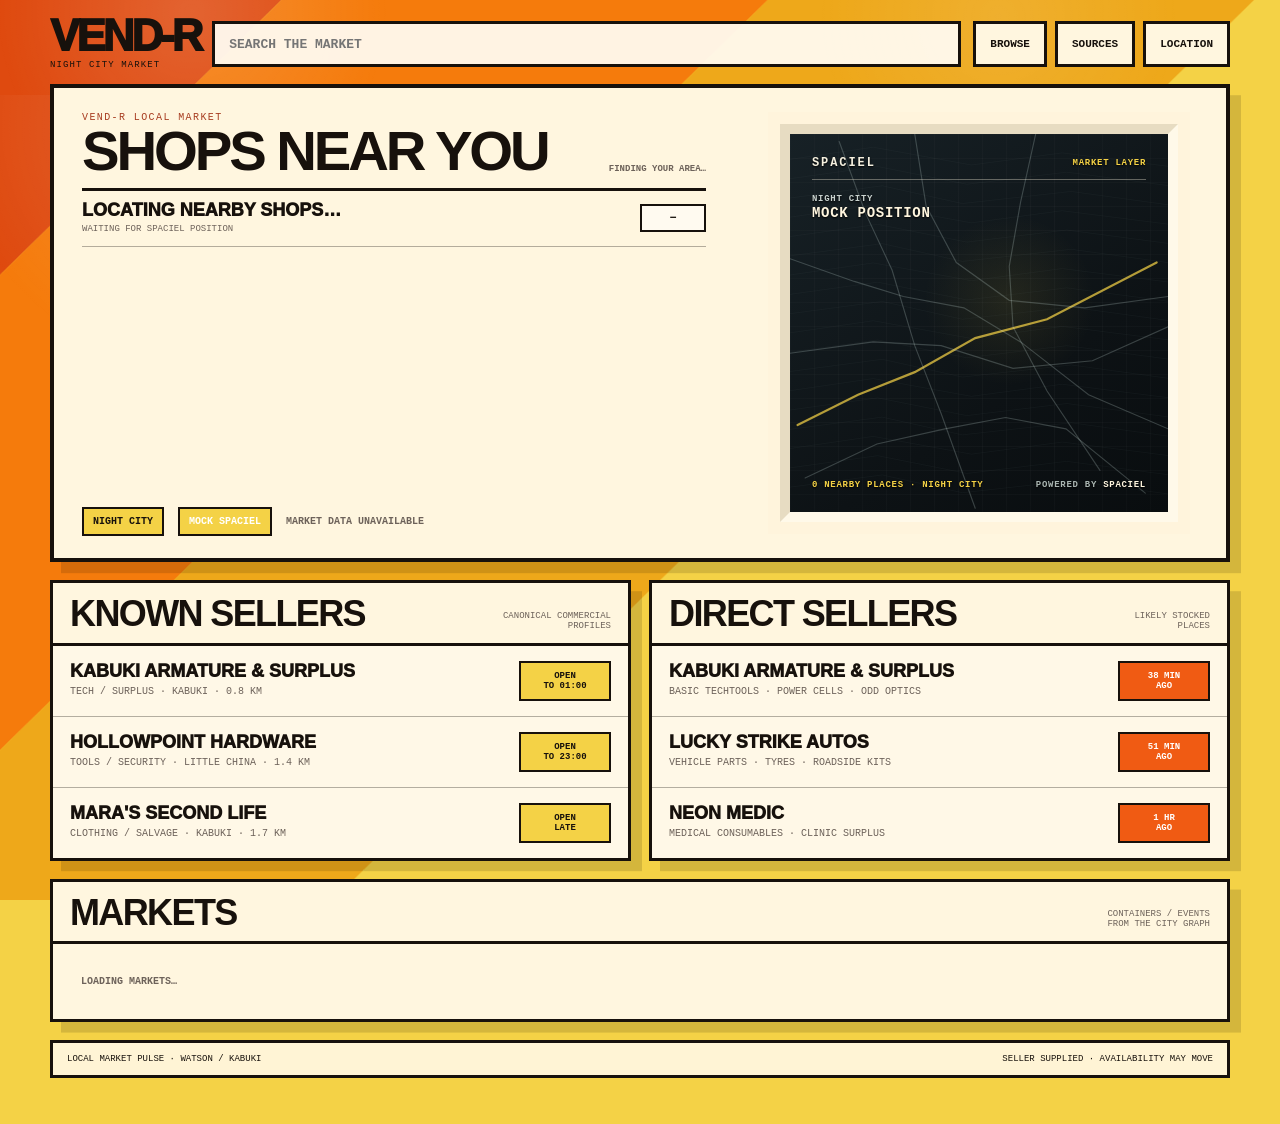
==== index.html @ de87c2e2 "Lay out 4:3 item photography and responsive list/grid catalogue cards" ====
<!doctype html>
<!-- LIVE VEND-R FRONTEND NOTE:
     Canonical browser UI and source: main/index.html
     This is the Supabase-connected Vend-R frontend.
     GitHub Pages publishes this file directly. Do not maintain a second frontend copy.
-->
<html lang="en">
<head>
<meta charset="utf-8">
<meta name="viewport" content="width=device-width,initial-scale=1">
<title>Vend-R · Night City Market</title>
<style>
:root{
  /* -------- LOCKED THEME -------- */
  --rear-1:#df4a0f;   /* deepest orange */
  --rear-2:#f57b0c;   /* tangerine */
  --rear-3:#eea81a;   /* amber */
  --rear-4:#f4d246;   /* yellow field */

  --front-1:#f05b13;
  --front-2:#f47b10;
  --front-3:#eda315;

  --cream:#fff6df;
  --paper:#fffaf0;
  --ink:#17110c;
  --muted:#6d625a;
  --rule:rgba(23,17,12,.32);

  --panel-border:3px solid var(--ink);
  --hero-border:4px solid var(--ink);
  --shadow-x:11px;
  --shadow-y:11px;
  --shadow:var(--shadow-x) var(--shadow-y) 0 rgba(0,0,0,.13);
  --hero-shadow:var(--shadow);

  --slant:95vw;
  --band-step:38vw;
  --band-period:204vw;
  --bg-band-width:133vw;
  --bg-yellow-width:185vw;

  --fg-start:135vw;
  --fg-end:-360vw;
  --bg-base:-99.5vw;
}
*{box-sizing:border-box}
html{
  background:var(--rear-4);
  overscroll-behavior-y:none;
}
body{
  position:relative;
  margin:0;
  min-height:100vh;
  background:var(--rear-4);
  overscroll-behavior-y:none;
  color:var(--ink);
  font-family:Arial,Helvetica,sans-serif;
}
button,input,select{font:inherit}

/* -------- MOCK SPATIAL CONTROL -------- */
.topbar-actions{display:flex;gap:8px;align-items:center}
.spatial-source-token{background:var(--front-1);color:#fff}
.spatial-overlay[hidden]{display:none}
.spatial-overlay{
  position:fixed;inset:0;z-index:9000;display:grid;place-items:center;
  padding:18px;background:rgba(23,17,12,.58)
}
.spatial-dialog{
  width:min(620px,100%);border:4px solid var(--ink);background:var(--cream);
  box-shadow:18px 18px 0 rgba(0,0,0,.23)
}
.spatial-dialog-head{
  display:flex;justify-content:space-between;gap:18px;align-items:flex-start;
  padding:18px;border-bottom:3px solid var(--ink)
}
.spatial-dialog-head h2{
  margin:5px 0 0;font-size:clamp(28px,5vw,42px);line-height:.9;
  letter-spacing:-.04em;text-transform:uppercase
}
.spatial-dialog-head p{
  max-width:500px;margin:9px 0 0;color:var(--muted);font-size:12px;line-height:1.45
}
.spatial-close{
  flex:0 0 38px;width:38px;height:38px;border:2px solid var(--ink);
  background:var(--paper);font-weight:1000;cursor:pointer
}
.spatial-dialog-body{display:grid;gap:14px;padding:18px}
.spatial-dialog-body label{
  display:grid;gap:7px;font:900 9px ui-monospace,SFMono-Regular,Menlo,monospace;
  text-transform:uppercase
}
.spatial-dialog-body select{
  width:100%;min-height:48px;border:3px solid var(--ink);background:var(--paper);
  color:var(--ink);padding:0 12px;font:800 13px ui-monospace,SFMono-Regular,Menlo,monospace
}
.spatial-readout{
  border:2px solid var(--ink);background:var(--paper);padding:12px;
  font:800 10px ui-monospace,SFMono-Regular,Menlo,monospace;
  line-height:1.65;text-transform:uppercase
}
.spatial-actions{display:flex;justify-content:flex-end;gap:9px}
.spatial-actions button{
  min-height:44px;border:3px solid var(--ink);background:var(--rear-4);color:var(--ink);
  padding:0 14px;font:1000 10px ui-monospace,SFMono-Regular,Menlo,monospace;
  text-transform:uppercase;cursor:pointer
}
.spatial-actions .primary{background:var(--front-1);color:#fff}
@media(max-width:620px){
  .topbar-actions{gap:5px}
  .topbar-actions .action-btn{padding:0 9px}
  .spatial-dialog{box-shadow:10px 10px 0 rgba(0,0,0,.23)}
}

/* -------- BACKGROUND FIELD -------- */
.background{
  position:fixed;
  inset:0;
  z-index:0;
  overflow:hidden;
  background:var(--rear-4);
}
.bg-train{
  position:absolute;
  inset:0 auto 0 0;
  width:5000vw;
  will-change:transform;
}
.bg-period{
  position:absolute;
  top:0;
  width:var(--band-period);
  height:100%;
}
.bg-band{
  position:absolute;
  top:-16vh;
  height:132vh;
  width:var(--bg-band-width);
  clip-path:polygon(var(--slant) 0,100% 0,var(--band-step) 100%,0 100%);
}
.bg-band.one{left:0;background:var(--rear-1)}
.bg-band.two{left:38vw;background:var(--rear-2)}
.bg-band.three{left:76vw;background:var(--rear-3)}
.bg-band.four{
  left:114vw;
  width:var(--bg-yellow-width);
  clip-path:polygon(var(--slant) 0,100% 0,90vw 100%,0 100%);
  background:var(--rear-4);
}
.background:after{
  content:"";
  position:absolute;
  inset:0;
  pointer-events:none;
  background:
    radial-gradient(circle at 15% 14%, rgba(255,255,255,.14), transparent 18%),
    radial-gradient(circle at 78% 20%, rgba(255,255,255,.09), transparent 18%);
}

/* -------- GLOBAL APP FRAME -------- */
.app{position:relative;z-index:10}
.view{display:none}
.view.active{display:block}
.shell{
  width:min(1180px, calc(100% - 28px));
  margin:0 auto;
  padding:18px 0 46px;
}
.topbar{
  position:sticky;
  top:18px;
  z-index:400;
  display:grid;
  grid-template-columns:auto 1fr auto;
  align-items:center;
  gap:12px;
  margin-bottom:14px;
}
.header-backdrop{
  position:fixed;
  top:0;
  left:0;
  right:0;
  height:0;
  z-index:300;
  overflow:hidden;
  pointer-events:none;
  background:var(--rear-4);
}
.header-backdrop .bg-train{
  position:absolute;
  inset:0 auto 0 0;
  width:5000vw;
  height:100vh;
  will-change:transform;
}
.header-backdrop:after{
  content:"";
  position:absolute;
  inset:0;
  pointer-events:none;
  background:
    radial-gradient(circle at 15% 14%, rgba(255,255,255,.14), transparent 18%),
    radial-gradient(circle at 78% 20%, rgba(255,255,255,.09), transparent 18%);
}
.brand{
  font-weight:1000;
  font-size:clamp(28px,4vw,44px);
  letter-spacing:-.07em;
  line-height:.8;
}
.brand small{
  display:block;
  margin-top:7px;
  font:9px ui-monospace,SFMono-Regular,Menlo,monospace;
  letter-spacing:.12em;
  text-transform:uppercase;
}
.inline-search{
  position:relative;
  height:46px;
  border:3px solid var(--ink);
  background:rgba(255,250,240,.95);
  display:flex;
  align-items:center;
}
.search-suggest{
  position:absolute;
  z-index:300;
  top:calc(100% + 7px);
  left:-3px;
  right:-3px;
  border:3px solid var(--ink);
  background:var(--paper);
  max-height:min(62vh,520px);
  overflow-y:scroll;
  overflow-x:hidden;
  scrollbar-width:auto;
  scrollbar-color:var(--front-1) var(--cream);
}
.search-suggest::-webkit-scrollbar{width:13px}
.search-suggest::-webkit-scrollbar-track{
  background:var(--cream);
  border-left:2px solid var(--ink);
}
.search-suggest::-webkit-scrollbar-thumb{
  background:var(--front-1);
  border:2px solid var(--ink);
}
.search-suggest[hidden]{display:none}
.suggest-head{
  padding:8px 11px;
  border-bottom:2px solid var(--ink);
  background:var(--cream);
  color:var(--muted);
  font:900 8px ui-monospace,SFMono-Regular,Menlo,monospace;
  text-transform:uppercase;
  letter-spacing:.08em;
}
.suggest-row{
  width:100%;
  border:0;
  border-bottom:1px solid var(--rule);
  background:transparent;
  color:var(--ink);
  padding:10px 11px;
  text-align:left;
  cursor:pointer;
}
.suggest-row:last-child{border-bottom:0}
.suggest-row:hover,.suggest-row.active{background:rgba(244,210,70,.22)}
.suggest-row strong{
  display:block;
  font-size:14px;
  line-height:1;
  text-transform:uppercase;
}
.suggest-row span{
  display:block;
  margin-top:4px;
  color:var(--muted);
  font:800 8px ui-monospace,SFMono-Regular,Menlo,monospace;
  text-transform:uppercase;
}
.suggest-row.search-all{
  background:var(--rear-4);
  border-top:2px solid var(--ink);
}
.search-page-hero{
  padding:22px 24px 24px;
}
.search-page-hero .hero-title{
  margin-bottom:12px;
  font-size:clamp(42px,7.5vw,88px);
}
.search-page-copy{
  max-width:760px;
  color:var(--muted);
  font-size:14px;
  line-height:1.45;
}
.search-page-form{
  display:grid;
  grid-template-columns:minmax(0,1fr) auto;
  margin-top:18px;
  border:4px solid var(--ink);
  background:var(--paper);
}
.search-page-form input{
  min-width:0;
  border:0;
  outline:0;
  background:transparent;
  padding:0 16px;
  min-height:58px;
  color:var(--ink);
  font:900 17px ui-monospace,SFMono-Regular,Menlo,monospace;
  text-transform:uppercase;
}
.search-page-form button{
  border:0;
  border-left:4px solid var(--ink);
  padding:0 18px;
  background:var(--front-1);
  color:#fff;
  font:1000 11px ui-monospace,SFMono-Regular,Menlo,monospace;
  text-transform:uppercase;
  cursor:pointer;
}
.search-empty{
  margin-top:18px;
  border:4px solid var(--ink);
  background:var(--cream);
  box-shadow:var(--shadow);
  padding:22px;
  font-weight:900;
  text-transform:uppercase;
}
@media(max-width:520px){
  .search-page-form{grid-template-columns:1fr}
  .search-page-form button{min-height:44px;border-left:0;border-top:4px solid var(--ink)}
  .search-suggest{
    max-height:195px;
    scrollbar-gutter:stable;
  }
  .suggest-head{min-height:27px}
  .suggest-row{
    min-height:56px;
    padding-top:9px;
    padding-bottom:9px;
  }
}
.stock-local-search{margin:0 0 10px}
.inline-search input{
  width:100%;
  height:100%;
  border:0;
  outline:0;
  background:transparent;
  padding:0 14px;
  color:var(--ink);
  font:700 13px ui-monospace,SFMono-Regular,Menlo,monospace;
}
.action-btn{
  height:46px;
  border:3px solid var(--ink);
  background:var(--cream);
  padding:0 14px;
  color:var(--ink);
  font:900 11px ui-monospace,SFMono-Regular,Menlo,monospace;
  text-transform:uppercase;
  cursor:pointer;
}

.hero{
  background:var(--cream);
  border:var(--hero-border);
  box-shadow:var(--hero-shadow);
  padding:26px;
  margin-bottom:18px;
}
.home-hero{padding:0}
.home-hero-grid{
  overflow:hidden;
  display:grid;
  grid-template-columns:minmax(0,1fr) clamp(414px,40vw,494px);
  min-height:438px;
  align-items:stretch;
}
.home-hero-copy{
  min-width:0;
  padding:24px 26px 22px 28px;
  display:flex;
  flex-direction:column;
}
.home-nearby-head{
  display:flex;
  align-items:end;
  justify-content:space-between;
  gap:18px;
  padding-bottom:12px;
  border-bottom:3px solid var(--ink);
}
.home-nearby-head h1{
  margin:4px 0 0;
  font-size:clamp(34px,4.4vw,58px);
  line-height:.86;
  letter-spacing:-.055em;
  text-transform:uppercase;
}
.home-nearby-head span{
  flex:0 0 auto;
  text-align:right;
  color:var(--muted);
  font:900 9px/1.35 ui-monospace,SFMono-Regular,Menlo,monospace;
  text-transform:uppercase;
}
.home-nearby-list{
  flex:1;
  min-height:0;
}
.home-nearby-row{
  width:100%;
  min-height:56px;
  border:0;
  border-bottom:1px solid var(--rule);
  background:transparent;
  color:var(--ink);
  display:grid;
  grid-template-columns:minmax(0,1fr) auto;
  gap:14px;
  align-items:center;
  padding:10px 0;
  text-align:left;
  cursor:pointer;
}
.home-nearby-row:not(.shop-photo-card):hover{background:rgba(244,210,70,.12)}
.home-nearby-name{
  font-size:18px;
  font-weight:1000;
  line-height:1;
  text-transform:uppercase;
}
.home-nearby-meta{
  margin-top:4px;
  color:var(--muted);
  font:9px/1.35 ui-monospace,SFMono-Regular,Menlo,monospace;
  text-transform:uppercase;
}
.home-nearby-distance{
  min-width:66px;
  border:2px solid var(--ink);
  background:var(--paper);
  padding:7px 8px;
  text-align:center;
  font:1000 9px ui-monospace,SFMono-Regular,Menlo,monospace;
  text-transform:uppercase;
}
.hero-location-line{
  margin-top:12px;
  padding-top:0;
}

/* Spaciel sits inside an equal cream surround. The bevel is one simple sloped frame. */
.spaciel-aperture{
  position:relative;
  align-self:center;
  justify-self:center;
  width:calc(100% - 48px);
  max-width:422px;
  aspect-ratio:1/1;
  margin:24px;
  padding:12px;
  background:#fff4dc;
}
.spaciel-cutin{
  position:relative;
  width:100%;
  height:100%;
  min-width:0;
  min-height:0;
  overflow:hidden;
  border:10px solid;
  border-color:
    #e7dcc2
    #fff9e9
    #fff9e9
    #e7dcc2;
  background:
    radial-gradient(circle at 58% 44%,rgba(244,210,70,.09),transparent 28%),
    linear-gradient(145deg,#172126,#0d1215 64%,#090d0f);
  color:#f5f0df;
  isolation:isolate;
}
.spaciel-cutin:after{
  content:"";
  position:absolute;
  inset:0;
  pointer-events:none;
  z-index:2;
  box-shadow:inset 0 0 55px rgba(0,0,0,.62);
  background:
    linear-gradient(rgba(255,255,255,.025) 1px,transparent 1px),
    linear-gradient(90deg,rgba(255,255,255,.025) 1px,transparent 1px);
  background-size:24px 24px;
  mix-blend-mode:screen;
}
#spacielCanvas,
#searchSpacielCanvas{
  position:absolute;
  inset:0;
  width:100%;
  height:100%;
  z-index:1;
  display:block;
}
.spaciel-hud{
  position:absolute;
  z-index:3;
  font:900 9px ui-monospace,SFMono-Regular,Menlo,monospace;
  letter-spacing:.08em;
  text-transform:uppercase;
  text-shadow:0 1px 2px #000;
}
.spaciel-topline{
  top:22px;left:22px;right:22px;
  display:flex;justify-content:space-between;align-items:center;
  padding-bottom:9px;border-bottom:1px solid rgba(255,246,223,.35);
}
.spaciel-topline strong{font-size:12px;letter-spacing:.16em}
.spaciel-topline span{color:#f4d246}
.spaciel-place{top:60px;left:22px;color:#c9d2cf;line-height:1.25}
.spaciel-place strong{color:#fff6df;font-size:14px}
.spaciel-readout{
  left:22px;bottom:22px;
  color:#f4d246;
}
.spaciel-powered{
  right:22px;bottom:22px;color:#aab6b2;text-align:right;
}
.spaciel-powered strong{color:#fff6df}

.kicker{
  font:10px ui-monospace,SFMono-Regular,Menlo,monospace;
  color:#a73c20;
  text-transform:uppercase;
  letter-spacing:.14em;
}
.hero-title{
  margin:8px 0 18px;
  font-size:clamp(48px,8vw,100px);
  line-height:.8;
  letter-spacing:-.07em;
  text-transform:uppercase;
}
.hero-title.vendor{
  font-size:clamp(43px,7.6vw,88px);
  line-height:.82;
}
.hero-copy{
  max-width:760px;
  margin:0;
  color:var(--muted);
  font-size:15px;
  line-height:1.48;
}
.hero-meta{
  display:flex;
  flex-wrap:wrap;
  gap:8px;
  margin:14px 0 18px;
}
.tag{
  border:2px solid var(--ink);
  background:var(--paper);
  padding:7px 9px 6px;
  font:900 10px ui-monospace,SFMono-Regular,Menlo,monospace;
  text-transform:uppercase;
}
.tag.yellow{background:var(--rear-4)}
.tag.orange{background:var(--front-1); color:#fff}
.hero-search{
  border:4px solid var(--ink);
  background:var(--paper);
  min-height:68px;
  display:grid;
  grid-template-columns:1fr auto;
}
.hero-search input{
  min-width:0;
  border:0;
  outline:0;
  background:transparent;
  color:var(--ink);
  padding:0 18px;
  font:900 clamp(15px,2.2vw,23px) ui-monospace,SFMono-Regular,Menlo,monospace;
  text-transform:uppercase;
}
.hero-search button{
  border:0;
  border-left:4px solid var(--ink);
  background:var(--front-1);
  color:#fff;
  padding:0 22px;
  font:1000 12px ui-monospace,SFMono-Regular,Menlo,monospace;
  text-transform:uppercase;
}
.nearby-line{
  display:flex;
  flex-wrap:wrap;
  gap:8px 14px;
  align-items:center;
  margin-top:13px;
  font:900 10px ui-monospace,SFMono-Regular,Menlo,monospace;
  text-transform:uppercase;
}
.token{
  border:2px solid var(--ink);
  background:var(--rear-4);
  padding:7px 9px;
}
.muted{color:var(--muted)}

/* -------- PANELS -------- */
.grid-2{
  display:grid;
  grid-template-columns:1fr 1fr;
  gap:18px;
}
.grid-wide{grid-column:1/-1}
.vendor-layout{
  display:grid;
  grid-template-columns:minmax(0,1.75fr) minmax(280px,.72fr);
  gap:18px;
}
.side-stack{
  display:grid;
  gap:18px;
}
.panel{
  background:var(--cream);
  border:var(--panel-border);
  box-shadow:var(--shadow);
}
.section-head{
  display:flex;
  justify-content:space-between;
  align-items:end;
  gap:12px;
  padding:15px 17px 12px;
  border-bottom:3px solid var(--ink);
}
.section-head h2{
  margin:0;
  font-size:clamp(24px,3vw,36px);
  line-height:.9;
  letter-spacing:-.045em;
  text-transform:uppercase;
}
.section-head span{
  color:var(--muted);
  text-align:right;
  font:9px ui-monospace,SFMono-Regular,Menlo,monospace;
  text-transform:uppercase;
}
.list-row{
  width:100%;
  border:0;
  border-bottom:1px solid var(--rule);
  background:rgba(255,250,240,.42);
  color:var(--ink);
  text-align:left;
  display:grid;
  grid-template-columns:minmax(0,1fr) auto;
  gap:12px;
  align-items:center;
  padding:15px 17px;
  cursor:pointer;
}
.list-row:last-child{border-bottom:0}
.list-row:not(.shop-photo-card):hover{background:rgba(255,255,255,.38)}
.row-title{
  font-weight:1000;
  font-size:18px;
  line-height:1;
  text-transform:uppercase;
}
.row-sub{
  margin-top:5px;
  color:var(--muted);
  font:10px ui-monospace,SFMono-Regular,Menlo,monospace;
  line-height:1.35;
  text-transform:uppercase;
}
.row-status{
  min-width:92px;
  border:2px solid var(--ink);
  background:var(--rear-4);
  padding:8px 9px;
  text-align:center;
  font:900 9px ui-monospace,SFMono-Regular,Menlo,monospace;
  text-transform:uppercase;
}
.row-status.orange{background:var(--front-1); color:#fff}
.row-status.amber{background:var(--rear-3)}

.cards-3{
  display:grid;
  grid-template-columns:repeat(3,1fr);
}
.mini-card{
  padding:17px;
  min-height:148px;
  background:rgba(255,250,240,.38);
  border-right:1px solid var(--rule);
}
.mini-card:last-child{border-right:0}
.mini-time{
  font:900 9px ui-monospace,SFMono-Regular,Menlo,monospace;
  color:#a73c20;
  text-transform:uppercase;
}
.mini-card h3{
  margin:6px 0 8px;
  font-size:22px;
  line-height:.95;
  text-transform:uppercase;
}
.mini-card p{
  margin:0;
  color:var(--muted);
  font-size:12px;
  line-height:1.4;
}
.mini-dist{
  margin-top:12px;
  padding-top:9px;
  border-top:2px solid var(--ink);
  font:900 9px ui-monospace,SFMono-Regular,Menlo,monospace;
  text-transform:uppercase;
}


/* -------- ITEM-SEARCH ARRIVAL -------- */
.offer-focus{
  margin-bottom:18px;
  border:4px solid var(--ink);
  background:var(--cream);
  box-shadow:var(--shadow);
  padding:16px 18px 17px;
}
.offer-focus[hidden]{display:none}
.offer-focus-row{
  display:grid;
  grid-template-columns:minmax(0,1fr) auto;
  gap:18px;
  align-items:end;
}
.offer-focus h1{
  margin:5px 0 0;
  font-size:clamp(34px,6.6vw,72px);
  line-height:.86;
  letter-spacing:-.025em;
  text-transform:uppercase;
}
.offer-readout{
  min-width:132px;
  text-align:right;
}
.offer-readout strong{
  display:block;
  font:1000 clamp(20px,3.5vw,34px) ui-monospace,SFMono-Regular,Menlo,monospace;
}
.offer-readout span,
.offer-sub{
  display:block;
  margin-top:5px;
  color:var(--muted);
  font:900 9px ui-monospace,SFMono-Regular,Menlo,monospace;
  letter-spacing:.08em;
  text-transform:uppercase;
}
.stock-row{padding:10px 16px}
.stock-row.menu-row{grid-template-columns:minmax(0,1fr) auto}
.stock-name{
  font-size:23px;
  line-height:.98;
  letter-spacing:-.012em;
}
.stock-sub{font-size:11px;line-height:1.25;margin-top:4px}
.stock-meta{font-size:11px;line-height:1.28}
.stock-meta strong{font-size:14px}
.stock-name.related{
  color:var(--front-2);
  -webkit-text-stroke:1.9px var(--ink);
  paint-order:stroke fill;
  text-shadow:.8px .8px 0 var(--ink);
}
.stock-name.exact{
  color:var(--rear-2);
  -webkit-text-stroke:2.1px var(--ink);
  paint-order:stroke fill;
  text-shadow:1px 1px 0 var(--ink);
  animation:vendrFocus 2.5s cubic-bezier(.22,.72,.18,1);
}
@keyframes vendrFocus{
  0%,100%{color:var(--rear-2)}
  40%,68%{color:var(--rear-4)}
}
.stock-row.exact-row{background:rgba(244,210,70,.14)}
.stock-row.related-row{background:rgba(244,123,16,.06)}
@media (max-width:760px){
  .offer-focus-row{grid-template-columns:1fr}
  .offer-readout{text-align:left}
}


/* -------- SEARCH RESULT OFFERS -------- */
.search-offer-section{
  margin-top:18px;
  border:4px solid var(--ink);
  background:var(--cream);
  box-shadow:var(--shadow);
}
.search-offer-head{
  display:flex;
  justify-content:space-between;
  gap:14px;
  align-items:end;
  padding:12px 14px 10px;
  border-bottom:3px solid var(--ink);
}
.search-offer-head h2{
  margin:0;
  font-size:24px;
  line-height:.95;
  text-transform:uppercase;
}
.search-offer-head span{
  color:var(--muted);
  font:900 9px ui-monospace,SFMono-Regular,Menlo,monospace;
  text-transform:uppercase;
  text-align:right;
}
.search-offer-list{display:grid}
.search-offer{
  width:100%;
  border:0;
  border-bottom:1px solid var(--rule);
  background:rgba(255,250,240,.56);
  color:var(--ink);
  display:grid;
  grid-template-columns:minmax(0,1.45fr) minmax(0,1fr) auto;
  gap:14px;
  align-items:center;
  padding:11px 14px;
  text-align:left;
  cursor:pointer;
}
.search-offer:last-child{border-bottom:0}
.search-offer:hover{background:rgba(244,210,70,.14)}
.search-offer .item-name,
.search-offer .seller-name{
  display:block;
  font-size:20px;
  line-height:1;
  font-weight:1000;
  text-transform:uppercase;
}
.search-offer .seller-name{font-size:17px}
.search-offer .item-meta,
.search-offer .place-meta,
.search-offer .price-meta{
  display:block;
  margin-top:4px;
  color:var(--muted);
  font:900 9px ui-monospace,SFMono-Regular,Menlo,monospace;
  text-transform:uppercase;
  letter-spacing:.05em;
}
.search-offer .price-block{
  min-width:104px;
  text-align:right;
}
.search-offer .price{
  display:block;
  font:1000 20px ui-monospace,SFMono-Regular,Menlo,monospace;
}
.search-offer.plausible .price{
  font-size:11px;
  color:var(--muted);
}
.search-offer.exact-mode{
  grid-template-columns:minmax(0,1fr) auto;
}
.search-offer.exact-mode .item-col{display:none}
@media(max-width:700px){
  .search-offer{
    grid-template-columns:minmax(0,1fr) auto;
  }
  .search-offer .seller-col{grid-column:1}
  .search-offer .price-block{grid-column:2;grid-row:1 / span 2}
  .search-offer.exact-mode{grid-template-columns:minmax(0,1fr) auto}
}


/* -------- NEARBY SEARCH PAGE -------- */
.search-nearby-hero{padding:0}
.search-nearby-grid{
  overflow:hidden;
  display:grid;
  grid-template-columns:minmax(0,1.2fr) clamp(370px,38vw,470px);
  min-height:430px;
  align-items:stretch;
}
.search-nearby-copy{
  padding:27px 25px 24px 29px;
  display:flex;
  flex-direction:column;
  min-width:0;
}
.search-nearby-copy .hero-title{
  margin:5px 0 7px;
  font-size:clamp(42px,6.5vw,78px);
}
.search-query-line{
  color:var(--muted);
  font:900 10px ui-monospace,SFMono-Regular,Menlo,monospace;
  text-transform:uppercase;
  letter-spacing:.06em;
  margin-bottom:13px;
}
.nearby-offer-list{
  border-top:3px solid var(--ink);
  margin-top:auto;
}
.nearby-offer{
  width:100%;
  border:0;
  border-bottom:1px solid var(--rule);
  background:transparent;
  color:var(--ink);
  display:grid;
  grid-template-columns:minmax(0,1fr) auto;
  gap:12px;
  align-items:center;
  padding:10px 0;
  text-align:left;
  cursor:pointer;
}
.nearby-offer:last-child{border-bottom:0}
.nearby-offer:hover{background:rgba(244,210,70,.12)}
.nearby-offer strong{
  display:block;
  font-size:16px;
  line-height:1;
  text-transform:uppercase;
}
.nearby-offer span{
  display:block;
  margin-top:4px;
  color:var(--muted);
  font:900 8px ui-monospace,SFMono-Regular,Menlo,monospace;
  text-transform:uppercase;
}
.nearby-offer .nearby-price{
  margin:0;
  min-width:82px;
  text-align:right;
  color:var(--ink);
  font-size:15px;
}
.search-location-card{
  position:relative;
  align-self:center;
  justify-self:center;
  width:calc(100% - 48px);
  max-width:410px;
  aspect-ratio:1/1;
  margin:24px;
  padding:12px;
  background:#fff4dc;
}
.search-location-card .spaciel-cutin{height:100%}
.search-location-label{
  position:absolute;
  z-index:4;
  left:22px;
  right:22px;
  bottom:54px;
  border:2px solid rgba(255,246,223,.72);
  background:rgba(12,17,20,.78);
  padding:9px 10px;
  color:#fff6df;
}
.search-location-label span{
  display:block;
  color:#c9d2cf;
  font:800 8px ui-monospace,SFMono-Regular,Menlo,monospace;
  text-transform:uppercase;
}
.search-location-label strong{
  display:block;
  margin-top:3px;
  font-size:16px;
  text-transform:uppercase;
}
.search-location-label small{
  display:block;
  margin-top:3px;
  color:#f4d246;
  font:800 8px ui-monospace,SFMono-Regular,Menlo,monospace;
  text-transform:uppercase;
}
.results-sort{
  display:flex;
  flex-wrap:wrap;
  gap:6px;
  padding:10px 14px;
  border-bottom:2px solid var(--ink);
  background:rgba(255,250,240,.45);
}
.results-sort button{
  border:2px solid var(--ink);
  background:var(--paper);
  padding:6px 8px;
  color:var(--ink);
  font:900 8px ui-monospace,SFMono-Regular,Menlo,monospace;
  text-transform:uppercase;
  cursor:pointer;
}
.results-sort button.on{background:var(--rear-4)}
.related-items{
  display:grid;
  grid-template-columns:repeat(3,minmax(0,1fr));
}
.related-item{
  border:0;
  border-right:1px solid var(--rule);
  background:rgba(255,250,240,.42);
  padding:15px;
  text-align:left;
  color:var(--ink);
  cursor:pointer;
}
.related-item:last-child{border-right:0}
.related-item:hover{background:rgba(244,210,70,.14)}
.related-item strong{
  display:block;
  font-size:17px;
  line-height:1;
  text-transform:uppercase;
}
.related-item span{
  display:block;
  margin-top:5px;
  color:var(--muted);
  font:900 8px ui-monospace,SFMono-Regular,Menlo,monospace;
  text-transform:uppercase;
}
@media(max-width:760px){
  .search-nearby-hero{padding:0}
  .search-nearby-grid{
    display:block;
    min-height:0;
    width:100%;
  }
  .search-nearby-copy{
    padding:20px 18px 17px;
    min-height:0;
  }
  .search-nearby-copy .hero-title{
    font-size:clamp(42px,14vw,58px);
    line-height:.82;
  }
  .search-location-card{
    box-sizing:border-box;
    width:calc(100% - 28px);
    max-width:none;
    margin:0 14px 14px;
    padding:8px;
    aspect-ratio:4/3;
  }
  .search-location-card .spaciel-cutin{width:100%;height:100%}
  .related-items{grid-template-columns:1fr}
  .related-item{border-right:0;border-bottom:1px solid var(--rule)}
  .related-item:last-child{border-bottom:0}
}

/* -------- VENDOR PAGE -------- */
.vendor-hero{
  padding:0;
  overflow:hidden;
}
.vendor-photo-strip{
  position:relative;
  min-height:220px;
  padding:25px 27px 22px;
  display:flex;
  flex-direction:column;
  justify-content:flex-end;
  overflow:hidden;
  background:
    linear-gradient(90deg,rgba(23,17,12,.48) 0%,rgba(23,17,12,.22) 46%,rgba(23,17,12,.04) 100%),
    linear-gradient(135deg,#7b6b58,#d5c8ae);
  background-size:cover;
  background-position:50% 50%;
  color:var(--cream);
}
.vendor-photo-strip:after{
  content:"";
  position:absolute;
  inset:0;
  pointer-events:none;
  background:linear-gradient(180deg,rgba(0,0,0,.015),rgba(0,0,0,.07));
}
.vendor-photo-content{
  position:relative;
  z-index:1;
  max-width:930px;
}
.vendor-photo-strip .kicker{
  color:#ffd86a;
  text-shadow:0 1px 2px rgba(0,0,0,.7);
}
.vendor-photo-strip .hero-title.vendor{
  color:var(--cream);
  margin-bottom:17px;
  text-shadow:0 2px 3px rgba(0,0,0,.72),0 0 10px rgba(0,0,0,.24);
}
.vendor-photo-strip .hero-meta{margin-bottom:0}
.vendor-photo-strip .tag{
  color:var(--ink);
  text-shadow:none;
}
.vendor-photo-credit{
  position:absolute;
  right:13px;
  bottom:10px;
  z-index:2;
  max-width:58%;
  text-align:right;
  color:var(--front-1);
  font:1000 8px ui-monospace,SFMono-Regular,Menlo,monospace;
  letter-spacing:.06em;
  text-transform:uppercase;
  text-shadow:0 1px 2px rgba(0,0,0,.9);
}
.vendor-photo-credit a{
  color:inherit;
  text-decoration:none;
}
.vendor-photo-credit a:hover{color:var(--rear-4)}
.vendor-info-body{padding:22px 27px 25px}
.hero-columns{
  display:grid;
  grid-template-columns:minmax(0,1.5fr) minmax(220px,.7fr);
  gap:22px;
  align-items:end;
}
.owner{
  border-left:4px solid var(--ink);
  padding-left:13px;
}
.owner strong{
  display:block;
  text-transform:uppercase;
  font-size:17px;
}
.owner span{
  display:block;
  margin-top:4px;
  color:var(--muted);
  font:11px ui-monospace,SFMono-Regular,Menlo,monospace;
  line-height:1.35;
  text-transform:uppercase;
}
.vendor-summary{
  margin-top:18px;
}
.vendor-stat-grid{
  display:grid;
  grid-template-columns:repeat(4,minmax(0,1fr));
  gap:7px;
}
.vendor-stat{
  min-width:0;
  border:2px solid var(--ink);
  background:var(--paper);
  padding:9px 10px 10px;
}
.vendor-stat dt{
  margin:0 0 4px;
  color:var(--muted);
  font:900 8px ui-monospace,SFMono-Regular,Menlo,monospace;
  text-transform:uppercase;
  letter-spacing:.06em;
}
.vendor-stat dd{
  margin:0;
  overflow-wrap:anywhere;
  font-size:12px;
  font-weight:1000;
  line-height:1.2;
  text-transform:uppercase;
}
.vendor-stat.status{background:var(--rear-4)}
.vendor-stat.availability{background:rgba(240,91,19,.10)}
.vendor-stat .vendor-owner-sub{
  display:block;
  margin-top:3px;
  color:var(--muted);
  font:800 8px/1.3 ui-monospace,SFMono-Regular,Menlo,monospace;
}
.vendor-stat .parent-location-link{
  margin:0;
  padding:0;
  border:0;
  background:transparent;
}
.vendor-stat .parent-location-link:hover{background:transparent;color:var(--front-1)}
.vendor-stat .parent-location-link small{margin-top:3px}
.vendor-context-grid{
  display:grid;
  grid-template-columns:minmax(0,1.25fr) minmax(260px,.75fr);
  gap:18px;
  margin-top:18px;
  padding-top:17px;
  border-top:3px solid var(--ink);
}
.vendor-context-copy .kicker{margin-bottom:5px}
.vendor-context-copy h3{
  margin:0 0 7px;
  font-size:22px;
  line-height:.95;
  text-transform:uppercase;
}
.vendor-context-copy p{
  margin:0;
  color:var(--muted);
  font-size:13px;
  line-height:1.42;
}
.vendor-context-copy .market-line{margin-top:11px}
.vendor-known .section-head{
  padding:0 0 9px;
  border-bottom:2px solid var(--ink);
}
.vendor-hero .known-grid{
  grid-template-columns:repeat(2,minmax(0,1fr));
  padding:11px 0 0;
}
.vendor-stock-panel{margin-bottom:18px}
@media (max-width:760px){
  .vendor-stat-grid{grid-template-columns:repeat(2,minmax(0,1fr))}
  .vendor-context-grid{grid-template-columns:1fr}
}
@media (max-width:420px){
  .vendor-stat-grid{grid-template-columns:1fr}
}
.restock-band{
  background:var(--rear-4);
  border-bottom:3px solid var(--ink);
  padding:10px 18px;
  font:900 10px ui-monospace,SFMono-Regular,Menlo,monospace;
  text-transform:uppercase;
}
.stock-row{
  display:grid;
  grid-template-columns:minmax(0,1.25fr) minmax(130px,.6fr) auto;
  gap:14px;
  align-items:center;
  padding:15px 18px;
  border-bottom:1px solid var(--rule);
  background:rgba(255,250,240,.42);
}
.stock-row:last-child{border-bottom:0}
.stock-name{
  font-size:19px;
  font-weight:1000;
  line-height:1;
  text-transform:uppercase;
}
.stock-sub{
  margin-top:5px;
  color:var(--muted);
  font:10px ui-monospace,SFMono-Regular,Menlo,monospace;
  line-height:1.35;
  text-transform:uppercase;
}
.stock-meta{
  font:10px ui-monospace,SFMono-Regular,Menlo,monospace;
  text-transform:uppercase;
  line-height:1.4;
}
.stock-meta strong{font-size:12px}
.price{
  min-width:88px;
  text-align:center;
  border:2px solid var(--ink);
  padding:10px 9px;
  background:var(--front-1);
  color:#fff;
  font:1000 16px ui-monospace,SFMono-Regular,Menlo,monospace;
}
.price.alt{background:var(--front-2)}
.price.amber{background:var(--rear-3); color:var(--ink)}

.stock-browser{
  border-bottom:3px solid var(--ink);
  background:rgba(255,250,240,.72);
}
.stock-filter-row{
  display:flex;
  gap:6px;
  overflow-x:auto;
  padding:10px 12px 9px;
  scrollbar-width:thin;
  scrollbar-color:var(--front-1) var(--cream);
}
.stock-filter-row::-webkit-scrollbar{height:9px}
.stock-filter-row::-webkit-scrollbar-track{background:var(--cream);border-top:1px solid var(--ink)}
.stock-filter-row::-webkit-scrollbar-thumb{background:var(--front-1);border:1px solid var(--ink)}
.stock-filter{
  flex:0 0 auto;
  border:2px solid var(--ink);
  background:var(--paper);
  color:var(--ink);
  padding:6px 8px;
  font:900 8px ui-monospace,SFMono-Regular,Menlo,monospace;
  text-transform:uppercase;
  cursor:pointer;
}
.stock-filter.on{background:var(--rear-4)}
.stock-browser-nav{
  min-height:38px;
  border-top:1px solid var(--rule);
  padding:7px 10px;
  display:flex;
  justify-content:space-between;
  gap:10px;
  align-items:center;
  color:var(--muted);
  font:900 8px ui-monospace,SFMono-Regular,Menlo,monospace;
  text-transform:uppercase;
}
.stock-pager{
  display:flex;
  align-items:center;
  gap:5px;
  color:var(--ink);
}
.stock-pager button{
  min-width:34px;
  min-height:27px;
  border:2px solid var(--ink);
  background:var(--paper);
  color:var(--ink);
  font:1000 11px ui-monospace,SFMono-Regular,Menlo,monospace;
  cursor:pointer;
}
.stock-pager button:disabled{opacity:.32;cursor:default}
.stock-page-status{min-width:54px;text-align:center}
.stock-empty{
  padding:22px 18px;
  color:var(--muted);
  font:900 10px ui-monospace,SFMono-Regular,Menlo,monospace;
  text-transform:uppercase;
}

.fact-list{padding:3px 16px}
.fact{
  display:grid;
  grid-template-columns:92px 1fr;
  gap:10px;
  padding:12px 0;
  border-bottom:1px solid var(--rule);
}
.fact:last-child{border-bottom:0}
.fact dt{
  margin:0;
  color:var(--muted);
  font:9px ui-monospace,SFMono-Regular,Menlo,monospace;
  text-transform:uppercase;
}
.fact dd{
  margin:0;
  font-size:14px;
  font-weight:800;
}
.market-card-side{padding:17px 18px 18px}
.market-card-side h3{
  margin:5px 0 8px;
  font-size:25px;
  line-height:.95;
  text-transform:uppercase;
}
.market-card-side p{
  margin:0 0 14px;
  color:var(--muted);
  font-size:13px;
  line-height:1.4;
}
.market-line{
  border-top:2px solid var(--ink);
  padding-top:10px;
  font:900 10px ui-monospace,SFMono-Regular,Menlo,monospace;
  text-transform:uppercase;
}
.known-grid{
  display:grid;
  grid-template-columns:1fr 1fr;
  gap:7px;
  padding:15px 16px 17px;
}
.known-grid span{
  border:2px solid var(--ink);
  background:var(--paper);
  padding:9px;
  font:900 9px ui-monospace,SFMono-Regular,Menlo,monospace;
  text-transform:uppercase;
  text-align:center;
}

/* -------- ITEM PAGE -------- */
.item-hero{padding:0}
.item-hero-grid{display:block;overflow:hidden}
.item-image{
  height:190px;
  min-height:190px;
  border-bottom:4px solid var(--ink);
  background:
    linear-gradient(135deg,rgba(240,91,19,.16),rgba(244,210,70,.28)),
    repeating-linear-gradient(135deg,transparent 0 18px,rgba(23,17,12,.04) 18px 20px);
  position:relative;
  overflow:hidden;
  background-size:cover;
  background-position:50% 50%;
}
.item-image.has-image:after{
  content:"";
  position:absolute;
  inset:0;
  pointer-events:none;
  background:linear-gradient(0deg,rgba(0,0,0,.34),transparent 52%);
}
.item-image-label{
  position:absolute;
  right:14px;
  bottom:10px;
  z-index:2;
  max-width:70%;
  color:var(--front-1);
  text-decoration:none;
  text-align:right;
  padding:0;
  border:0;
  background:none;
  font:1000 8px ui-monospace,SFMono-Regular,Menlo,monospace;
  text-transform:uppercase;
  letter-spacing:.06em;
  text-shadow:0 1px 2px rgba(0,0,0,.9);
}
.item-image.has-image .item-image-label:hover{color:var(--rear-4)}
.item-copy{padding:25px 28px 27px}
.item-copy .hero-title{margin:8px 0 12px}
.item-description{
  margin:0;
  max-width:920px;
  color:var(--muted);
  font-size:17px;
  line-height:1.42;
}
.item-stat-grid{
  display:grid;
  grid-template-columns:repeat(4,minmax(0,1fr));
  gap:7px;
  margin-top:20px;
}
.item-stat{
  min-width:0;
  border:2px solid var(--ink);
  background:var(--paper);
  padding:9px 10px 10px;
}
.item-stat dt{
  margin:0 0 4px;
  color:var(--muted);
  font:900 8px ui-monospace,SFMono-Regular,Menlo,monospace;
  text-transform:uppercase;
  letter-spacing:.06em;
}
.item-stat dd{
  margin:0;
  overflow-wrap:anywhere;
  font-size:12px;
  font-weight:1000;
  line-height:1.2;
  text-transform:uppercase;
}
.item-stat.price{background:var(--rear-4);color:var(--ink);text-align:left;min-width:0}
.item-stat.availability{background:rgba(240,91,19,.10)}
.item-shop-detail{margin-bottom:18px}
.item-shop-detail-body{padding:17px 18px 18px}
.item-shop-detail-copy{
  margin:0;
  max-width:850px;
  color:var(--muted);
  font-size:13px;
  line-height:1.45;
}
.item-shop-detail-line{
  margin-top:12px;
  padding-top:10px;
  border-top:2px solid var(--ink);
  font:900 9px ui-monospace,SFMono-Regular,Menlo,monospace;
  text-transform:uppercase;
}
.item-selected-actions{display:flex;justify-content:flex-end;margin-top:12px}
.item-selected-actions button{
  border:2px solid var(--ink);
  background:var(--rear-4);
  padding:8px 12px;
  font-weight:900;
  text-transform:uppercase;
  cursor:pointer
}
.item-offers-panel,.item-related-panel{margin-bottom:18px}
.item-offer{
  width:100%;
  display:grid;
  grid-template-columns:minmax(0,1fr) auto;
  gap:14px;
  align-items:center;
  border:0;
  border-bottom:1px solid var(--rule);
  background:transparent;
  color:var(--ink);
  text-align:left;
  padding:15px 16px;
  cursor:pointer;
}
.item-offer:last-child{border-bottom:0}
.item-offer:hover{background:rgba(244,210,70,.19)}
.item-offer strong{display:block;font-size:18px;text-transform:uppercase}
.item-offer span{display:block;margin-top:4px;color:var(--muted);font:800 9px ui-monospace,SFMono-Regular,Menlo,monospace;text-transform:uppercase}
.item-offer-price{text-align:right;font-size:22px!important;color:var(--ink)!important;margin:0!important}
.item-related{display:grid;grid-template-columns:repeat(3,minmax(0,1fr))}
.item-related button{
  border:0;border-right:1px solid var(--rule);background:transparent;text-align:left;
  padding:13px 14px;cursor:pointer;color:var(--ink)
}
.item-related button:last-child{border-right:0}
.item-related strong{display:block;text-transform:uppercase}
.item-related span{display:block;color:var(--muted);font:800 8px ui-monospace,SFMono-Regular,Menlo,monospace;margin-top:3px;text-transform:uppercase}
.offer-item-link{
  margin-top:10px;border:2px solid var(--ink);background:var(--rear-4);padding:8px 11px;
  font-weight:900;text-transform:uppercase;cursor:pointer
}
@media (max-width:760px){
  .item-image{height:145px;min-height:145px}
  .item-copy{padding:20px 18px}
  .item-description{font-size:15px}
  .item-stat-grid{grid-template-columns:repeat(2,minmax(0,1fr))}
  .item-related{grid-template-columns:1fr}
  .item-related button{border-right:0;border-bottom:1px solid var(--rule)}
  .item-related button:last-child{border-bottom:0}
}
@media (max-width:420px){
  .item-stat-grid{grid-template-columns:1fr}
}
/* Shadows live at their cards' document positions, so the browser scrolls
   both together. A separate, fixed background mask covers just the shadows
   above the header's cutoff; it never clips the cards or the rear field. */
.hero,.panel,.offer-focus,.search-offer-section,.search-empty{
  box-shadow:none;
}
.scroll-shadow-layer{
  position:absolute;
  inset:0;
  z-index:9;
  pointer-events:none;
}
.scroll-shadow-copy{
  position:absolute;
  top:0;
  left:0;
  width:0;
  height:0;
  pointer-events:none;
  background:transparent;
  box-shadow:var(--shadow);
}
.scroll-shadow-mask{
  position:fixed;
  inset:0 0 auto;
  height:0;
  z-index:9;
  pointer-events:none;
  overflow:hidden;
  background:var(--rear-4);
}
.scroll-shadow-mask .bg-train{
  position:absolute;
  inset:0 auto 0 0;
  width:5000vw;
  height:100vh;
  will-change:transform;
}
.scroll-shadow-mask:after{
  content:"";
  position:absolute;
  inset:0;
  pointer-events:none;
  background:
    radial-gradient(circle at 15% 14%, rgba(255,255,255,.14), transparent 18%),
    radial-gradient(circle at 78% 20%, rgba(255,255,255,.09), transparent 18%);
}

/* -------- FOOTER -------- */
.footer{
  margin-top:18px;
  border:var(--panel-border);
  background:rgba(255,246,223,.94);
  padding:11px 14px;
  display:flex;
  justify-content:space-between;
  gap:12px;
  font:9px ui-monospace,SFMono-Regular,Menlo,monospace;
  text-transform:uppercase;
}
.footer span:last-child{text-align:right}

/* -------- STINGER TRANSITION -------- */
.stinger-layer{
  position:fixed;
  inset:0;
  z-index:5000;
  overflow:hidden;
  pointer-events:none;
}
.fg-page{
  position:absolute;
  top:-16vh;
  width:320vw;
  height:132vh;
  clip-path:polygon(var(--slant) 0,100% 0,225vw 100%,0 100%);
  will-change:transform;
}
.fg-page.one{background:var(--front-1);z-index:1}
.fg-page.two{background:var(--front-2);z-index:2}
.fg-page.three{background:var(--front-3);z-index:3}

/* -------- RESPONSIVE -------- */
@media (max-width:920px) and (min-width:761px){
  .home-hero-grid{grid-template-columns:minmax(0,1fr) 390px}
  .home-hero-copy{padding:24px}
  .home-hero .hero-title{font-size:clamp(42px,5.6vw,64px)}
  .spaciel-aperture{width:calc(100% - 40px);margin:20px;padding:10px}
}
@media (max-width:760px){
  .shell{width:min(100% - 22px,680px);padding-top:11px}
  .topbar{top:11px}
  .topbar{grid-template-columns:1fr auto}
  .inline-search{grid-column:1/-1;grid-row:2}
  .grid-2,.vendor-layout{grid-template-columns:1fr}
  .home-hero-grid{grid-template-columns:1fr}
  .spaciel-aperture{
    width:calc(100% - 36px);
    margin:0 18px 18px;
    padding:10px;
    aspect-ratio:1/1;
  }
  .grid-wide{grid-column:auto}
  .cards-3{grid-template-columns:1fr}
  .mini-card{border-right:0;border-bottom:1px solid var(--rule)}
  .mini-card:last-child{border-bottom:0}
  .hero{padding:18px}
  .search-nearby-hero{padding:0}
  .hero-columns{grid-template-columns:1fr}
  .vendor-photo-strip{min-height:205px;padding:20px 18px 18px}
  .vendor-info-body{padding:18px}
  .vendor-photo-credit{right:9px;bottom:8px;max-width:65%;font-size:7px}
  .side-stack{grid-template-columns:1fr 1fr}
  .side-stack .panel:first-child{grid-column:1/-1}
  .stock-row{
    grid-template-columns:1fr auto;
    gap:10px;
  }
  .stock-meta{grid-column:1}
  .price{grid-column:2;grid-row:1 / span 2}
}
@media (max-width:520px){
  .hero-title{font-size:48px}
  .home-hero-copy{padding:18px}
  .home-nearby-head{align-items:start}
  .home-nearby-head h1{font-size:42px}
  .home-nearby-row{min-height:54px}
  .home-nearby-name{font-size:16px}
  .hero-search{grid-template-columns:1fr}
  .hero-search input{min-height:60px}
  .hero-search button{
    border-left:0;
    border-top:4px solid var(--ink);
    min-height:46px;
  }
  .section-head{align-items:start;flex-direction:column}
  .section-head span{text-align:left}
  .side-stack{grid-template-columns:1fr}
  .side-stack .panel:first-child{grid-column:auto}
  .footer{display:grid}
  .footer span:last-child{text-align:left}
}

.mini-card[data-shop]{cursor:pointer}
.mini-card[data-shop]:not(.shop-photo-card):hover{background:rgba(255,255,255,.48)}
.action-btn[disabled]{opacity:.65;cursor:default}

/* Place hierarchy: containers render child businesses in the main list. */
.parent-location-link{
  display:block;width:100%;margin-top:14px;padding:11px 12px;border:2px solid var(--ink);
  background:var(--paper);color:var(--ink);text-align:left;cursor:pointer;
}
.parent-location-link:hover{background:var(--rear-4)}
.parent-location-link>span,.parent-location-link>small{
  display:block;font:900 8px ui-monospace,SFMono-Regular,Menlo,monospace;
  text-transform:uppercase;letter-spacing:.08em;color:var(--muted);
}
.parent-location-link>strong{display:block;margin:4px 0;font-size:14px;text-transform:uppercase}
.place-row{
  width:100%;border:0;border-bottom:1px solid var(--rule);background:rgba(255,250,240,.42);
  display:grid;grid-template-columns:minmax(0,1fr) minmax(120px,.42fr) auto;
  gap:14px;align-items:center;padding:15px 18px;text-align:left;color:var(--ink);cursor:pointer;
}
.place-row:hover{background:rgba(255,255,255,.55)}
.place-row:last-child{border-bottom:0}
.place-row .place-name{font-size:19px;font-weight:1000;line-height:1;text-transform:uppercase}
.place-row .place-desc{margin-top:6px;color:var(--muted);font-size:11px;line-height:1.4}
.place-row .place-tags{display:flex;gap:5px;flex-wrap:wrap;margin-top:8px}
.place-row .place-tag{
  border:1px solid var(--ink);padding:4px 6px;background:var(--paper);
  font:900 8px ui-monospace,SFMono-Regular,Menlo,monospace;text-transform:uppercase;
}
.place-row .place-meta{
  text-align:right;font:9px/1.35 ui-monospace,SFMono-Regular,Menlo,monospace;
  text-transform:uppercase;color:var(--muted);
}
.place-row .place-meta strong{display:block;color:var(--ink)}
.place-row .place-arrow{font:1000 10px ui-monospace,SFMono-Regular,Menlo,monospace;text-transform:uppercase}
.stock-subsection-title{
  padding:12px 18px;border-bottom:3px solid var(--ink);background:var(--rear-4);
  font:1000 10px ui-monospace,SFMono-Regular,Menlo,monospace;text-transform:uppercase;letter-spacing:.07em;
}
.nonstock-profile{
  padding:20px 18px 22px;
  background:rgba(255,250,240,.42);
}
.nonstock-profile strong{
  display:block;
  margin-bottom:6px;
  font-size:20px;
  line-height:1;
  text-transform:uppercase;
}
.nonstock-profile span{
  display:block;
  max-width:680px;
  color:var(--muted);
  font:10px/1.45 ui-monospace,SFMono-Regular,Menlo,monospace;
  text-transform:uppercase;
}
@media(max-width:760px){
  .place-row{grid-template-columns:minmax(0,1fr) auto}
  .place-row .place-meta{grid-column:1;text-align:left}
  .place-row .place-arrow{grid-column:2;grid-row:1/3}
}

/* -------- SOURCE CHANNELS -------- */
.source-link{
  display:inline-flex;align-items:center;gap:7px;max-width:100%;
  border:2px solid var(--ink);background:var(--paper);color:var(--ink);
  padding:6px 8px;text-align:left;cursor:pointer;
  font:900 9px/1.25 ui-monospace,SFMono-Regular,Menlo,monospace;
  text-transform:uppercase;
}
.source-link:after{content:"→";color:var(--front-1);font-weight:1000}
.source-link:hover{background:var(--rear-4)}
.sources-top-readout{
  min-height:46px;border:3px solid var(--ink);background:rgba(255,250,240,.95);
  display:flex;align-items:center;padding:0 14px;
  font:900 10px ui-monospace,SFMono-Regular,Menlo,monospace;text-transform:uppercase;
}
.sources-hero{padding:24px 26px 26px}
.sources-hero .hero-title{margin-bottom:12px}
.sources-hero-copy{max-width:760px;margin:0;color:var(--muted);font-size:14px;line-height:1.45}
.sources-toolbar{display:flex;flex-wrap:wrap;gap:8px;margin-top:20px}
.sources-toolbar button{
  min-height:42px;border:3px solid var(--ink);background:var(--paper);color:var(--ink);
  padding:0 13px;cursor:pointer;
  font:1000 9px ui-monospace,SFMono-Regular,Menlo,monospace;text-transform:uppercase;
}
.sources-toolbar button:hover{background:var(--rear-4)}
.sources-readout{
  display:flex;flex-wrap:wrap;gap:10px 18px;align-items:baseline;
  margin-top:18px;padding-top:14px;border-top:3px solid var(--ink);
  font:900 10px ui-monospace,SFMono-Regular,Menlo,monospace;text-transform:uppercase;
}
.sources-readout strong{font-size:20px}
.source-family{margin-bottom:18px}
.source-family-head{
  display:flex;justify-content:space-between;gap:15px;align-items:end;
  padding:14px 17px 12px;border-bottom:3px solid var(--ink);
}
.source-family-head h2{margin:0;font-size:clamp(25px,3.2vw,38px);line-height:.9;text-transform:uppercase}
.source-family-head span{
  color:var(--muted);text-align:right;
  font:900 9px ui-monospace,SFMono-Regular,Menlo,monospace;text-transform:uppercase;
}
.source-family-meta{display:flex;gap:10px;align-items:flex-end;justify-content:flex-end;flex-wrap:wrap}
.source-family-actions{display:flex;gap:5px}
.source-family-actions button{
  border:2px solid var(--ink);background:var(--paper);color:var(--ink);padding:5px 7px;cursor:pointer;
  font:1000 8px ui-monospace,SFMono-Regular,Menlo,monospace;text-transform:uppercase;
}
.source-family-actions button:hover{background:var(--rear-4)}
.source-subfamily{border-top:1px solid var(--rule)}
.source-subfamily:first-child{border-top:0}
.source-subfamily-head{
  display:flex;justify-content:space-between;gap:12px;padding:10px 16px 8px;
  background:rgba(23,17,12,.055);border-bottom:1px solid var(--rule);
  font:900 9px ui-monospace,SFMono-Regular,Menlo,monospace;text-transform:uppercase;
}
.source-subfamily-head strong{font-size:11px}
.source-subfamily-head span{color:var(--muted);text-align:right}
.source-rack{display:grid;grid-template-columns:repeat(2,minmax(0,1fr))}
.source-channel{
  position:relative;width:100%;min-height:94px;border:0;border-bottom:1px solid var(--rule);
  background:rgba(255,250,240,.40);color:var(--ink);cursor:pointer;
  display:grid;grid-template-columns:18px minmax(0,1fr) auto;gap:12px;align-items:center;
  padding:14px 16px;text-align:left;
}
.source-channel:nth-child(odd){border-right:1px solid var(--rule)}
.source-channel:hover{background:rgba(244,210,70,.16)}
.source-channel.on{background:rgba(244,210,70,.24)}
.source-channel.focused{outline:4px solid var(--front-1);outline-offset:-4px}
.source-lamp{
  width:14px;height:54px;border:2px solid var(--ink);background:#4d4943;
  box-shadow:inset 0 0 0 2px rgba(255,255,255,.12);
}
.source-channel.on .source-lamp{
  background:var(--front-1);
  box-shadow:0 0 12px rgba(240,91,19,.42),inset 0 0 0 2px rgba(255,255,255,.16);
}
.source-channel-copy strong{display:block;font-size:17px;line-height:1;text-transform:uppercase}
.source-channel-copy small{
  display:block;margin-top:6px;color:var(--muted);
  font:800 8px/1.45 ui-monospace,SFMono-Regular,Menlo,monospace;text-transform:uppercase;
}
.source-channel-state{
  min-width:80px;border:2px solid var(--ink);background:#d7d0c4;padding:7px 8px;text-align:center;
  font:1000 8px ui-monospace,SFMono-Regular,Menlo,monospace;text-transform:uppercase;
}
.source-channel.on .source-channel-state{background:var(--rear-4)}
@media(max-width:720px){
  .source-rack{grid-template-columns:1fr}
  .source-channel:nth-child(odd){border-right:0}
  .sources-top-readout{display:none}
  .source-channel{min-height:86px}
}
@media(max-width:520px){
  .source-channel{grid-template-columns:15px minmax(0,1fr)}
  .source-channel-state{grid-column:2;justify-self:start;min-width:0}
  .source-lamp{grid-row:1/3;height:62px}
}

/* -------- MOBILE SHADOW SPACING -------- */
/* Square 8px offset on mobile, for every card including hero panels. */
@media (max-width:760px){
  :root{
    --shadow-x:8px;
    --shadow-y:8px;
  }
}

/* -------- INVISIBLE SCROLLBARS -------- */
/* Hide scroll indicators without disabling vertical or horizontal scrolling. */
html,body,.search-suggest,.stock-filter-row{
  scrollbar-width:none;
}
html::-webkit-scrollbar,
body::-webkit-scrollbar,
.search-suggest::-webkit-scrollbar,
.stock-filter-row::-webkit-scrollbar{
  display:none;
  width:0;
  height:0;
}
.search-suggest{scrollbar-gutter:auto}


/* Shop-design pass: places have edge-to-edge photographs; items keep cream cards. */
.shop-photo-card{
  --shop-image:linear-gradient(135deg,#5a4a39,#17110c);
  --shop-image-position:50% 50%;
  position:relative;isolation:isolate;overflow:hidden;color:var(--cream);
  background-color:#302921;
  background-image:linear-gradient(180deg,rgba(14,10,8,.04) 18%,rgba(14,10,8,.32) 55%,rgba(14,10,8,.89) 100%),var(--shop-image);
  background-size:cover;background-position:center,var(--shop-image-position);
  transition:filter .18s ease;
}
.shop-photo-card:hover{filter:none}
.shop-photo-card:focus-visible{outline:3px solid var(--rear-4);outline-offset:-4px}
.home-nearby-list{display:grid;align-content:start;gap:8px}
.home-nearby-row.shop-photo-card{min-height:78px;border:0;padding:11px 13px;grid-template-columns:minmax(0,1fr) auto;align-items:end}
.home-nearby-row.shop-photo-card:hover{background-color:#302921}
.home-nearby-row.shop-photo-card .home-nearby-name{
  color:var(--cream);font-size:clamp(16px,1.8vw,22px);line-height:.98;text-shadow:0 1px 5px rgba(0,0,0,.65)
}
.home-nearby-row.shop-photo-card .home-nearby-meta{color:rgba(255,246,223,.86);text-shadow:0 1px 4px #000}
.home-nearby-row.shop-photo-card .home-nearby-distance{
  min-width:0;border:1px solid rgba(255,246,223,.5);background:rgba(12,9,7,.55);color:#f6d448;padding:6px 8px
}
.shop-photo-panel .list-row.shop-photo-card{
  display:flex;justify-content:space-between;align-items:flex-end;gap:12px;
  min-height:142px;width:calc(100% - 18px);padding:16px 17px;margin:9px;border:0
}
.shop-photo-panel .list-row.shop-photo-card:last-child{margin-bottom:9px}
.shop-photo-panel .list-row.shop-photo-card .row-title{
  color:var(--cream);font-size:clamp(21px,2.25vw,31px);line-height:.93;text-shadow:0 2px 5px rgba(0,0,0,.55)
}
.shop-photo-panel .list-row.shop-photo-card .row-sub{
  color:rgba(255,246,223,.88);font-size:10px;line-height:1.4;text-shadow:0 1px 4px #000
}
.shop-photo-panel .list-row.shop-photo-card .row-status{
  flex:none;min-width:0;max-width:35%;border:1px solid rgba(255,246,223,.55);
  background:rgba(13,10,8,.68);color:var(--rear-4);padding:7px
}
.shop-photo-panel .cards-3{gap:10px;padding:10px}
.mini-card.shop-photo-card{
  min-height:230px;border:0;padding:20px 16px 16px;display:flex;
  flex-direction:column;justify-content:flex-end;cursor:pointer
}
.mini-card.shop-photo-card .mini-time{color:#f6d448;text-shadow:0 1px 3px #000}
.mini-card.shop-photo-card h3{
  color:var(--cream);font-size:clamp(22px,2.5vw,31px);text-shadow:0 2px 5px #000;overflow-wrap:anywhere
}
.mini-card.shop-photo-card p{
  color:rgba(255,246,223,.9);display:-webkit-box;-webkit-box-orient:vertical;-webkit-line-clamp:2;
  overflow:hidden;text-shadow:0 1px 3px #000
}
.mini-card.shop-photo-card .mini-dist{border-color:rgba(255,246,223,.6);color:#f6d448}
.vendor-hero{border:0;background:transparent;overflow:visible}
.vendor-photo-strip{min-height:0;aspect-ratio:16/9;max-height:520px;padding:26px 28px 25px;background-repeat:no-repeat;background-size:cover;background-position:center;isolation:isolate}
.vendor-photo-strip:after{background:linear-gradient(180deg,transparent 60%,rgba(0,0,0,.12))}
.vendor-photo-strip .hero-title.vendor{
  font-size:clamp(44px,5.8vw,88px);line-height:.9;max-width:20ch;margin:7px 0 0;overflow-wrap:anywhere
}
.vendor-info-body{background:var(--cream);border:var(--panel-border);border-top:0}
.vendor-photo-credit{color:#f6d448}
@media (max-width:760px){
  .hero.home-hero{background:transparent;border:0;box-shadow:none;padding:0}
  .home-hero-copy{padding:0}
  .home-nearby-head{padding:8px 0 13px}
  .home-nearby-row.shop-photo-card{min-height:102px}
  .home-nearby-row.shop-photo-card .home-nearby-name{font-size:21px}
  .home-hero .spaciel-aperture{margin:16px 0 0;width:100%}
  .shop-photo-panel{background:transparent;border:0;box-shadow:none}
  .shop-photo-panel>.section-head{border:0;padding:10px 1px 14px}
  .shop-photo-panel .list-row.shop-photo-card{min-height:162px;width:100%;margin:0 0 10px}
  .shop-photo-panel .list-row.shop-photo-card:last-child{margin-bottom:0}
  .shop-photo-panel .cards-3{gap:10px;padding:0}
  .mini-card.shop-photo-card{min-height:210px}
  .vendor-photo-strip{min-height:0;aspect-ratio:16/9;max-height:none;padding:18px 18px 22px}
  .vendor-photo-strip .hero-title.vendor{font-size:clamp(32px,9.1vw,54px);line-height:.91;margin:5px 0 0}
  .vendor-info-body{margin-top:12px;padding:18px;border:var(--panel-border)}
}
@media (prefers-reduced-motion:reduce){.shop-photo-card{transition:none}}


/* Shop photographs never change their source on hover, press or focus. */
.hero.vendor-hero{padding:0}


/* =====================================================
   ITEM CATALOGUE COMPONENTS — three 4:3 image formats
   Full item: 4:3 image / copy; search & stock: thumb row;
   browse: square-ish card with information and price below.
   Images belong to items, never full-bleed shop backgrounds.
   ===================================================== */
.item-hero-grid{
  display:grid;
  grid-template-columns:minmax(0,.95fr) minmax(0,1.05fr);
  align-items:start;
}
.item-image{
  width:100%;
  height:auto;
  min-height:0;
  aspect-ratio:4/3;
  border-right:4px solid var(--ink);
  border-bottom:0;
  background-size:cover;
  background-position:50% 50%;
}
.item-copy{min-width:0}
.item-hero .item-stat-grid{grid-template-columns:repeat(2,minmax(0,1fr))}
.item-hero .item-stat.price{background:var(--rear-4);grid-column:1/-1}
.item-hero .item-stat.price dd{font-size:clamp(25px,3vw,38px);line-height:1}
.item-hero .item-identity{
  font:900 11px/1.35 ui-monospace,SFMono-Regular,Menlo,monospace;
  text-transform:uppercase;
  letter-spacing:.06em;
  color:var(--muted);
  margin:-2px 0 13px;
}
.item-hero .item-copy .hero-title{font-size:clamp(32px,4vw,60px);line-height:.94;overflow-wrap:anywhere}
.catalogue-thumb{
  --catalogue-image:linear-gradient(135deg,#d6c9aa,#f6efd9);
  --catalogue-position:50% 50%;
  display:block;
  aspect-ratio:4/3;
  width:100%;
  min-width:0;
  background-color:#e7deca;
  background-image:var(--catalogue-image);
  background-size:cover;
  background-position:var(--catalogue-position);
  background-repeat:no-repeat;
  border:1px solid rgba(23,17,12,.2);
  flex:none;
  overflow:hidden;
}
.catalogue-thumb:not(.has-photo)::after{
  content:"ITEM";display:grid;place-items:center;width:100%;height:100%;
  font:900 9px ui-monospace,monospace;letter-spacing:.13em;color:#8a7962
}
/* Dense stock rows: photograph is beside details, never behind them. */
#stockList .stock-row.catalogue-list-row{
  grid-template-columns:102px minmax(0,1.1fr) minmax(95px,.48fr) auto;
  gap:13px;
}
#stockList .catalogue-list-row .stock-name{font-size:clamp(16px,1.8vw,22px)}
#stockList .catalogue-list-row .catalogue-thumb{width:102px}
#stockList.stock-tile-grid{
  display:grid;
  grid-template-columns:repeat(auto-fill,minmax(185px,1fr));
  gap:11px;
  padding:13px;
}
#stockList.stock-tile-grid .stock-row.catalogue-tile{
  display:flex;flex-direction:column;align-items:stretch;gap:0;
  border:2px solid var(--ink);background:var(--paper);padding:7px;min-width:0;
  cursor:pointer;
}
#stockList.stock-tile-grid .catalogue-tile .catalogue-thumb{width:100%}
#stockList.stock-tile-grid .catalogue-tile .stock-text{flex:1;padding:10px 5px 4px}
#stockList.stock-tile-grid .catalogue-tile .stock-name{font-size:18px;line-height:.98}
#stockList.stock-tile-grid .catalogue-tile .stock-sub{font-size:9px}
#stockList.stock-tile-grid .catalogue-tile .stock-meta{
  width:100%;padding:6px 5px 8px;font-size:10px
}
#stockList.stock-tile-grid .catalogue-tile .price{
  width:calc(100% + 14px);margin:0 -7px -7px;
  text-align:left;background:var(--rear-4);padding:10px 12px;
  border-top:2px solid var(--ink);font-size:21px
}
.item-display-switch{
  display:inline-flex;align-items:center;gap:0;flex:none;
  border:2px solid var(--ink);background:var(--paper);
}
.item-display-switch button{
  padding:7px 9px;border:0;background:transparent;
  font:900 10px ui-monospace,SFMono-Regular,Menlo,monospace;
  text-transform:uppercase;color:var(--ink);cursor:pointer
}
.item-display-switch button+button{border-left:2px solid var(--ink)}
.item-display-switch button[aria-pressed="true"]{background:var(--rear-4)}
.stock-browser-nav .item-display-switch{margin-left:auto}
.results-sort .item-display-switch{margin-left:auto}
.search-offer:not(.catalogue-tile){
  grid-template-columns:92px minmax(0,1.2fr) minmax(0,.85fr) auto;
}
.search-offer:not(.catalogue-tile) .catalogue-thumb{width:92px}
.search-offer.exact-mode:not(.catalogue-tile) .item-col{display:block}
.search-offer-list.catalogue-grid{
  display:grid;grid-template-columns:repeat(auto-fill,minmax(180px,1fr));
  gap:12px;padding:12px;background:var(--cream)
}
.search-offer-list.catalogue-grid .search-offer.catalogue-tile{
  display:flex;flex-direction:column;gap:0;align-items:stretch;
  min-width:0;padding:7px;border:2px solid var(--ink);
  background:var(--paper);text-align:left;overflow:hidden
}
.search-offer-list.catalogue-grid .catalogue-tile .catalogue-thumb{width:100%}
.search-offer-list.catalogue-grid .catalogue-tile .item-col{display:block;flex:1;padding:10px 5px 7px}
.search-offer-list.catalogue-grid .catalogue-tile .item-name{font-size:19px}
.search-offer-list.catalogue-grid .catalogue-tile .seller-col{padding:0 5px 9px}
.search-offer-list.catalogue-grid .catalogue-tile .seller-name{font-size:12px}
.search-offer-list.catalogue-grid .catalogue-tile .price-block{
  width:calc(100% + 14px);min-width:0;margin:0 -7px -7px;
  padding:9px 12px;background:var(--rear-4);border-top:2px solid var(--ink);
  text-align:left
}
.search-offer-list.catalogue-grid .catalogue-tile .price{font-size:23px}
.item-related,.related-items{
  display:grid;grid-template-columns:repeat(auto-fill,minmax(165px,1fr));gap:9px;padding:10px
}
.item-related .catalogue-related,.related-items .catalogue-related{
  display:flex;flex-direction:column;align-items:stretch;gap:0;
  min-width:0;border:2px solid var(--ink);background:var(--paper);
  padding:6px;text-align:left;cursor:pointer
}
.item-related .catalogue-related .catalogue-thumb,
.related-items .catalogue-related .catalogue-thumb{width:100%;margin-bottom:10px}
.item-related .catalogue-related .related-copy,
.related-items .catalogue-related .related-copy{display:block;flex:1;padding:0 5px 9px;min-width:0}
.item-related .catalogue-related strong,
.related-items .catalogue-related strong{font-size:16px;line-height:1.03}
.item-related .catalogue-related .related-action,
.related-items .catalogue-related .related-action{
  display:block;background:var(--rear-4);color:var(--ink);
  font:900 10px ui-monospace,monospace;text-transform:uppercase;
  padding:9px;margin:0 -6px -6px;border-top:2px solid var(--ink)
}
@media (max-width:760px){
  .item-hero-grid{grid-template-columns:1fr}
  .item-image{
    width:100%;height:auto;min-height:0;aspect-ratio:4/3;
    border-right:0;border-bottom:4px solid var(--ink)
  }
  .item-hero .item-stat-grid{grid-template-columns:repeat(2,minmax(0,1fr))}
  #stockList .stock-row.catalogue-list-row{
    grid-template-columns:76px minmax(0,1fr) auto;gap:10px;padding:10px 12px
  }
  #stockList .catalogue-list-row .catalogue-thumb{width:76px;grid-row:1/span 2}
  #stockList .catalogue-list-row .stock-text{grid-column:2;grid-row:1}
  #stockList .catalogue-list-row .stock-meta{grid-column:2;grid-row:2;font-size:9px}
  #stockList .catalogue-list-row .stock-meta strong{font-size:11px}
  #stockList .catalogue-list-row .price{grid-column:3;grid-row:1/span 2;font-size:15px}
  .search-offer:not(.catalogue-tile){
    grid-template-columns:76px minmax(0,1fr) auto;gap:10px;padding:10px
  }
  .search-offer:not(.catalogue-tile) .catalogue-thumb{width:76px;grid-column:1;grid-row:1/span 2}
  .search-offer:not(.catalogue-tile) .item-col{grid-column:2;grid-row:1}
  .search-offer:not(.catalogue-tile) .seller-col{grid-column:2;grid-row:2}
  .search-offer:not(.catalogue-tile) .price-block{grid-column:3;grid-row:1/span 2;min-width:0}
  .search-offer:not(.catalogue-tile) .item-name{font-size:16px}
  .search-offer:not(.catalogue-tile) .seller-name{font-size:12px}
  .search-offer:not(.catalogue-tile) .price{font-size:15px}
  .search-offer-list.catalogue-grid,
  #stockList.stock-tile-grid{grid-template-columns:repeat(2,minmax(0,1fr));gap:8px;padding:8px}
  .item-related,.related-items{grid-template-columns:repeat(2,minmax(0,1fr));gap:8px;padding:8px}
}
@media (max-width:375px){
  .item-display-switch button{padding:6px 7px}
  .search-offer:not(.catalogue-tile){grid-template-columns:65px minmax(0,1fr) auto;gap:7px}
  .search-offer:not(.catalogue-tile) .catalogue-thumb{width:65px}
  .search-offer:not(.catalogue-tile) .price{font-size:13px}
}

</style>
</head>
<body>

<div class="background">
  <div class="bg-train" id="bgTrain"></div>
</div>
<div class="scroll-shadow-layer" id="scrollShadowLayer" aria-hidden="true"></div>
<div class="scroll-shadow-mask" id="scrollShadowMask" aria-hidden="true">
  <div class="bg-train" id="shadowMaskBgTrain"></div>
</div>

<div class="app">
  <div class="header-backdrop" id="headerBackdrop" aria-hidden="true">
    <div class="bg-train" id="headerBgTrain"></div>
  </div>

  <!-- ========== HOME TEMPLATE ========== -->
  <section class="view active" id="homeView">
    <div class="shell">
      <header class="topbar">
        <div class="brand">VEND-R<small>Night City Market</small></div>
        <label class="inline-search global-search">
          <input class="global-search-input" id="marketSearchTop" type="search" placeholder="SEARCH THE MARKET" autocomplete="off">
          <div class="search-suggest" id="marketSuggest" hidden></div>
        </label>
        <div class="topbar-actions">
          <button class="action-btn" id="marketBrowseButton">Browse</button>
          <button class="action-btn" id="sourceManagerButton">Sources</button>
          <button class="action-btn" id="spatialMockButton">Location</button>
        </div>
      </header>

      <section class="hero home-hero">
        <div class="home-hero-grid">
          <div class="home-hero-copy">
            <div class="home-nearby-head">
              <div>
                <div class="kicker">Vend-R local market</div>
                <h1>Shops near you</h1>
              </div>
              <span id="homeNearbyArea">Finding your area…</span>
            </div>

            <div class="home-nearby-list" id="homeNearbyList" aria-live="polite">
              <div class="home-nearby-row">
                <div>
                  <div class="home-nearby-name">Locating nearby shops…</div>
                  <div class="home-nearby-meta">Waiting for Spaciel position</div>
                </div>
                <div class="home-nearby-distance">—</div>
              </div>
            </div>

            <div class="nearby-line hero-location-line">
              <span class="token" id="selectedAreaToken">Night City</span>
              <span class="token spatial-source-token" id="spatialSourceToken">Mock Spaciel</span>
              <span class="muted" id="marketPulse">Connecting to Night City market data…</span>
            </div>
          </div>

          <div class="spaciel-aperture">
            <div class="spaciel-cutin" aria-label="Spaciel nearby shops and current location">
              <canvas id="spacielCanvas"></canvas>
              <div class="spaciel-hud spaciel-topline">
                <strong>SPACIEL</strong><span>MARKET LAYER</span>
              </div>
              <div class="spaciel-hud spaciel-place">
                <span id="spacielAreaLabel">NIGHT CITY</span><br><strong id="spacielAreaMode">MOCK POSITION</strong>
              </div>
              <div class="spaciel-hud spaciel-readout" id="spacielReadout">CONNECTING…</div>
              <div class="spaciel-hud spaciel-powered">POWERED BY <strong>SPACIEL</strong></div>
            </div>
          </div>
        </div>
      </section>

      <div class="grid-2">
        <section class="panel shop-photo-panel" id="primarySellerPanel">
          <div class="section-head">
            <h2 id="primarySellerTitle">Known sellers</h2>
            <span id="primarySellerMeta">Canonical commercial<br>profiles</span>
          </div>

          <button class="list-row js-open-vendor">
            <div>
              <div class="row-title">Kabuki Armature &amp; Surplus</div>
              <div class="row-sub">Tech / surplus · Kabuki · 0.8 km</div>
            </div>
            <div class="row-status">Open<br>to 01:00</div>
          </button>

          <button class="list-row">
            <div>
              <div class="row-title">Hollowpoint Hardware</div>
              <div class="row-sub">Tools / security · Little China · 1.4 km</div>
            </div>
            <div class="row-status">Open<br>to 23:00</div>
          </button>

          <button class="list-row">
            <div>
              <div class="row-title">Mara's Second Life</div>
              <div class="row-sub">Clothing / salvage · Kabuki · 1.7 km</div>
            </div>
            <div class="row-status">Open<br>late</div>
          </button>
        </section>

        <section class="panel shop-photo-panel" id="secondarySellerPanel">
          <div class="section-head">
            <h2 id="secondarySellerTitle">Direct sellers</h2>
            <span id="secondarySellerMeta">Likely stocked<br>places</span>
          </div>

          <button class="list-row js-open-vendor">
            <div>
              <div class="row-title">Kabuki Armature &amp; Surplus</div>
              <div class="row-sub">Basic techtools · power cells · odd optics</div>
            </div>
            <div class="row-status orange">38 min<br>ago</div>
          </button>

          <button class="list-row">
            <div>
              <div class="row-title">Lucky Strike Autos</div>
              <div class="row-sub">Vehicle parts · tyres · roadside kits</div>
            </div>
            <div class="row-status orange">51 min<br>ago</div>
          </button>

          <button class="list-row">
            <div>
              <div class="row-title">Neon Medic</div>
              <div class="row-sub">Medical consumables · clinic surplus</div>
            </div>
            <div class="row-status orange">1 hr<br>ago</div>
          </button>
        </section>

        <section class="panel shop-photo-panel grid-wide" id="marketPanel">
          <div class="section-head">
            <h2 id="marketPanelTitle">Markets</h2>
            <span id="marketPanelMeta">Containers / events<br>from the city graph</span>
          </div>

          <div class="cards-3" id="marketCards">
            <div class="stock-empty">Loading markets…</div>
          </div>
        </section>
      </div>

      <footer class="footer">
        <span>Local market pulse · Watson / Kabuki</span>
        <span>Seller supplied · availability may move</span>
      </footer>
    </div>
  </section>

  <!-- ========== SEARCH RESULTS ========== -->
  <section class="view" id="searchView">
    <div class="shell">
      <header class="topbar">
        <div class="brand">VEND-R<small>Night City Market</small></div>
        <form class="inline-search global-search" id="searchPageForm">
          <input class="global-search-input" id="searchPageInput" type="search" placeholder="SEARCH THE MARKET" autocomplete="off">
          <div class="search-suggest" id="searchPageSuggest" hidden></div>
        </form>
        <button class="action-btn" id="searchBackHome">← Market</button>
      </header>

      <section class="hero search-nearby-hero">
        <div class="search-nearby-grid">
          <div class="search-nearby-copy">
            <div class="kicker" id="searchModeLabel">Broad search</div>
            <h1 class="hero-title">Results nearby</h1>
            <div class="search-query-line" id="searchQueryLine">Searching Night City…</div>
            <div class="nearby-offer-list" id="nearbyOffersList"></div>
          </div>

          <div class="search-location-card">
            <div class="spaciel-cutin" aria-label="Spaciel search area preview">
              <canvas id="searchSpacielCanvas"></canvas>
              <div class="spaciel-hud spaciel-topline">
                <strong>SPACIEL</strong><span>SEARCH AREA</span>
              </div>
              <div class="spaciel-hud spaciel-place">
                RESULTS<br><strong id="searchMapQuery">NEARBY</strong>
              </div>
              <div class="spaciel-hud spaciel-readout" id="searchSpacielReadout">CONNECTING…</div>
              <div class="search-location-label">
                <span>Nearby to</span>
                <strong id="searchLocationName">Night City</strong>
                <small id="searchLocationMode">City-wide · changeable later</small>
              </div>
              <div class="spaciel-hud spaciel-powered">POWERED BY <strong>SPACIEL</strong></div>
            </div>
          </div>
        </div>
      </section>

      <section class="search-offer-section" id="availableOffersSection" hidden>
        <div class="search-offer-head">
          <h2>More results</h2>
          <span id="availableOffersMeta">Current stock</span>
        </div>
        <div class="results-sort" id="resultsSort">
          <button type="button" data-sort="location" class="on">Location</button>
          <button type="button" data-sort="price">Lowest price</button>
          <button type="button" data-sort="condition">Condition</button>
          <button type="button" data-sort="availability">Availability</button>
          <button type="button" data-sort="stock">Stock level</button>
          <div class="item-display-switch" aria-label="Search item display">
            <button type="button" data-item-view="list" aria-pressed="true">☷ List</button>
            <button type="button" data-item-view="grid" aria-pressed="false">▦ Grid</button>
          </div>
        </div>
        <div class="search-offer-list" id="availableOffersList"></div>
      </section>

      <section class="search-offer-section" id="plausibleOffersSection" hidden>
        <div class="search-offer-head">
          <h2>Other likely sellers</h2>
          <span>Profile fit · not in current stock</span>
        </div>
        <div class="search-offer-list" id="plausibleOffersList"></div>
      </section>

      <section class="search-offer-section" id="relatedItemsSection" hidden>
        <div class="search-offer-head">
          <h2>Related items</h2>
          <span>Same catalogue family · compatibility links later</span>
        </div>
        <div class="related-items" id="relatedItemsList"></div>
      </section>

      <div class="search-empty" id="searchEmpty" hidden>No current Vend-R matches.</div>

      <footer class="footer">
        <span id="searchFooterLeft">Night City market search</span>
        <span>Current stock · live seller profiles</span>
      </footer>
    </div>
  </section>

  <!-- ========== SOURCES PAGE ========== -->
  <section class="view" id="sourcesView">
    <div class="shell">
      <header class="topbar">
        <div class="brand">VEND-R<small>Data channels</small></div>
        <form class="inline-search global-search" id="sourcesSearchForm">
          <input class="global-search-input" id="sourcesSearchInput" type="search" placeholder="SEARCH THE MARKET" autocomplete="off">
          <div class="search-suggest" id="sourcesSearchSuggest" hidden></div>
        </form>
        <button class="action-btn" id="sourcesBack">← Back</button>
      </header>

      <section class="hero sources-hero">
        <div class="sources-top-readout" id="sourcesTopReadout">Loading source channels…</div>
        <div class="kicker">Catalogue routing</div>
        <h1 class="hero-title">Sources</h1>
        <p class="sources-hero-copy">Choose which official and unofficial datasets are connected to this market view. Books and DLCs stay individually selectable; Vend-R's own additions are treated as one source. Your selection stays on this device.</p>
        <div class="sources-toolbar" id="sourcesToolbar">
          <button type="button" data-source-preset="all">Connect all</button>
          <button type="button" data-source-preset="none">Disconnect all</button>
          <button type="button" data-source-preset="official">Official only</button>
        </div>
        <div class="sources-readout">
          <strong id="sourceActiveCount">—</strong>
          <span>channels connected</span>
          <span id="sourceVisibleCount">Checking catalogue…</span>
        </div>
      </section>

      <div id="sourceFamilies"></div>

      <footer class="footer">
        <span>Vend-R source routing</span>
        <span>Persistent on this device · non-destructive view filter</span>
      </footer>
    </div>
  </section>

  <!-- ========== ITEM PAGE ========== -->
  <section class="view" id="itemView">
    <div class="shell">
      <header class="topbar">
        <div class="brand">VEND-R<small>Catalogue item</small></div>
        <form class="inline-search global-search" id="itemSearchForm">
          <input class="global-search-input" id="itemSearchInput" type="search" placeholder="SEARCH THE MARKET" autocomplete="off">
          <div class="search-suggest" id="itemSearchSuggest" hidden></div>
        </form>
        <button class="action-btn" id="itemBack">← Back</button>
      </header>

      <section class="hero item-hero">
        <div class="item-hero-grid">
          <div class="item-image" id="itemImage">
            <a class="item-image-label" id="itemImageLabel" target="_blank" rel="noopener">Catalogue image pending</a>
          </div>
          <div class="item-copy">
            <div class="kicker" id="itemKicker">Catalogue item</div>
            <h1 class="hero-title" id="itemName">Item</h1>
            <div class="item-identity" id="itemByline">Catalogue identity</div>
            <p class="item-description" id="itemDescription">Loading catalogue description…</p>

            <dl class="item-stat-grid">
              <div class="item-stat price"><dt>Book price</dt><dd id="itemBookPrice">—</dd></div>
              <div class="item-stat"><dt>Price tier</dt><dd id="itemPriceTier">—</dd></div>
              <div class="item-stat availability"><dt>Availability</dt><dd id="itemAvailability">—</dd></div>
              <div class="item-stat"><dt>Manufacturer</dt><dd id="itemManufacturer">—</dd></div>
              <div class="item-stat"><dt>Category</dt><dd id="itemCategory">—</dd></div>
              <div class="item-stat"><dt>Source</dt><dd><button class="source-link" id="itemSource" type="button">—</button></dd></div>
              <div class="item-stat"><dt>Catalogue ID</dt><dd id="itemCatalogueId">—</dd></div>
            </dl>
          </div>
        </div>
      </section>

      <section class="offer-focus" id="itemSelectedOffer" hidden>
        <div class="kicker">Offer from</div>
        <div class="offer-focus-row">
          <h1 id="itemOfferShop">Seller</h1>
          <div class="offer-readout">
            <strong id="itemOfferPrice">—</strong>
            <span id="itemOfferMeta">—</span>
          </div>
        </div>
        <div class="offer-sub" id="itemOfferSub">Current offer context.</div>
      </section>

      <section class="panel item-shop-detail" id="itemShopDetail" hidden>
        <div class="section-head">
          <h2 id="itemShopDetailTitle">Shop detail</h2>
          <span id="itemShopDetailMeta">Seller profile</span>
        </div>
        <div class="item-shop-detail-body">
          <p class="item-shop-detail-copy" id="itemShopDetailCopy">Seller information.</p>
          <div class="item-shop-detail-line" id="itemShopDetailLocation">Night City</div>
          <div class="item-selected-actions"><button type="button" id="itemSelectedSeller">View seller →</button></div>
        </div>
      </section>

      <section class="panel item-offers-panel">
        <div class="section-head">
          <h2 id="itemOfferHeading">Shops selling it</h2>
          <span id="itemOfferCount">Checking Night City</span>
        </div>
        <div id="itemOfferList"></div>
        <div class="stock-empty" id="itemOfferEmpty" hidden>No other current offers found.</div>
      </section>

      <section class="panel item-related-panel">
        <div class="section-head"><h2>Related</h2><span>Same catalogue family</span></div>
        <div class="item-related" id="itemRelated"></div>
      </section>

      <footer class="footer">
        <span id="itemFooterLeft">Vend-R catalogue</span>
        <span>Catalogue identity · live market availability</span>
      </footer>
    </div>
  </section>

  <!-- ========== VENDOR TEMPLATE ========== -->
  <section class="view" id="vendorView">
    <div class="shell">
      <header class="topbar">
        <div class="brand">VEND-R<small>Night City Market</small></div>
        <form class="inline-search global-search" id="vendorSearchForm">
          <input class="global-search-input" id="vendorSearchInput" type="search" placeholder="SEARCH THE MARKET" autocomplete="off">
          <div class="search-suggest" id="vendorSearchSuggest" hidden></div>
        </form>
        <button class="action-btn" id="backToMarket">← Back</button>
      </header>

      <section class="hero vendor-hero">
        <div class="vendor-photo-strip" id="vendorPhotoStrip">
          <div class="vendor-photo-content">
            <div class="kicker" id="vendorKicker">Night City / seller profile</div>
            <h1 class="hero-title vendor" id="vendorName">Seller</h1>
          </div>
          <div class="vendor-photo-credit" id="vendorPhotoCredit"></div>
        </div>

        <div class="vendor-info-body">
          <p class="hero-copy" id="vendorCopy">Loading seller profile…</p>

          <div class="vendor-summary">
            <dl class="vendor-stat-grid">
              <div class="vendor-stat status"><dt>Status</dt><dd id="factStatus">Loading…</dd></div>
              <div class="vendor-stat"><dt>District</dt><dd id="factDistrict">Night City</dd></div>
              <div class="vendor-stat"><dt>Category</dt><dd id="factArchetype">—</dd></div>
              <div class="vendor-stat"><dt id="factStockModeLabel">Listing</dt><dd id="factStockMode">—</dd></div>
              <div class="vendor-stat">
                <dt>Proprietor</dt>
                <dd><span id="vendorOwnerLabel">Vend-R listing</span><span class="vendor-owner-sub" id="vendorOwnerSub">Night City market record</span></dd>
              </div>
              <div class="vendor-stat"><dt>Source</dt><dd><button class="source-link" id="factSource" type="button">—</button></dd></div>
              <div class="vendor-stat availability"><dt>Availability</dt><dd id="factWorldState">Checking…</dd></div>
              <div class="vendor-stat" id="parentStat">
                <dt>Contained in</dt>
                <dd>
                  <button class="parent-location-link" id="parentLocationLink" type="button" hidden>
                    <strong id="parentLocationName">Containing location</strong>
                    <small>View containing location →</small>
                  </button>
                  <span id="standaloneLocation">Standalone location</span>
                </dd>
              </div>
            </dl>
          </div>

          <div class="vendor-context-grid">
            <div class="vendor-context-copy">
              <div class="kicker" id="contextKicker">Commercial context</div>
              <h3 id="contextTitle">Night City</h3>
              <p id="contextCopy">Loading local market context…</p>
              <div class="market-line" id="contextLine">Night City market feed</div>
            </div>
            <div class="vendor-known">
              <div class="section-head">
                <h2>Known for</h2>
                <span>Local pattern</span>
              </div>
              <div class="known-grid" id="knownGrid">
                <span>Loading seller profile…</span>
              </div>
            </div>
          </div>
        </div>
      </section>

      <section class="offer-focus" id="offerFocus" hidden>
        <div class="kicker" id="offerKicker">Current offer</div>
        <div class="offer-focus-row">
          <h1 id="offerItemName">Selected item</h1>
          <div class="offer-readout">
            <strong id="offerPrice">—</strong>
            <span id="offerQuantity">—</span>
          </div>
        </div>
        <div class="offer-sub" id="offerSub"></div>
        <button class="offer-item-link" id="offerItemLink" type="button">View item →</button>
      </section>

      <section class="panel vendor-stock-panel">
        <div class="section-head">
          <h2 id="stockPanelTitle">Stock</h2>
          <span id="stockSummary">Loading listing<br>Checking current stock</span>
        </div>

        <div class="restock-band" id="restockBand">Checking current market state…</div>

        <label class="inline-search stock-local-search">
          <input id="shopSearch" type="search" placeholder="FILTER THIS SHOP" autocomplete="off">
        </label>

        <div class="stock-browser" id="stockBrowser" hidden>
          <div class="stock-filter-row" id="stockFilters"></div>
          <div class="stock-browser-nav">
            <span id="stockBrowserMeta">All stock</span>
            <div class="item-display-switch" aria-label="Stock item display">
              <button type="button" data-stock-view="list" aria-pressed="true">☷ List</button>
              <button type="button" data-stock-view="grid" aria-pressed="false">▦ Grid</button>
            </div>
            <div class="stock-pager">
              <button type="button" id="stockPrev" aria-label="Previous stock page">←</button>
              <span class="stock-page-status" id="stockPageStatus">1 / 1</span>
              <button type="button" id="stockNext" aria-label="Next stock page">→</button>
            </div>
          </div>
        </div>

        <div id="stockList">
          <div class="stock-empty">Loading current stock…</div>
        </div>
      </section>

      <footer class="footer">
        <span>Vend-R vendor record</span>
        <span>Night City / local market feed / seller supplied</span>
      </footer>
    </div>
  </section>
</div>

<div class="spatial-overlay" id="spatialOverlay" hidden>
  <section class="spatial-dialog" role="dialog" aria-modal="true" aria-labelledby="spatialDialogTitle">
    <div class="spatial-dialog-head">
      <div>
        <div class="kicker">Developer location source</div>
        <h2 id="spatialDialogTitle">Spoof Spaciel signal</h2>
        <p>Choose a district test point. VEND-R receives a normalised Night City position through the Radian Spatial interface; the mock resolver turns that position into local context.</p>
      </div>
      <button class="spatial-close" id="spatialClose" aria-label="Close">×</button>
    </div>
    <div class="spatial-dialog-body">
      <label>Test district
        <select id="spatialDistrictSelect"></select>
      </label>
      <div class="spatial-readout" id="spatialReadout">Preparing mock signal…</div>
      <div class="spatial-actions">
        <button id="spatialReset" type="button">Default</button>
        <button class="primary" id="spatialApply" type="button">Send spoof signal</button>
      </div>
    </div>
  </section>
</div>

<div class="stinger-layer" id="stingerLayer"></div>

<script>
/* -------- REPEATING BACK FIELD -------- */
const bgTrain = document.getElementById('bgTrain');
const headerBgTrain = document.getElementById('headerBgTrain');
const shadowMaskBgTrain = document.getElementById('shadowMaskBgTrain');
const headerBackdrop = document.getElementById('headerBackdrop');
const scrollShadowLayer = document.getElementById('scrollShadowLayer');
const scrollShadowMask = document.getElementById('scrollShadowMask');

function buildBackgroundTrain(train){
  for(let i=-3;i<24;i++){
    const p = document.createElement('div');
    p.className = 'bg-period';
    p.style.left = `${i * 204}vw`;
    p.innerHTML = `
      <div class="bg-band one"></div>
      <div class="bg-band two"></div>
      <div class="bg-band three"></div>
      <div class="bg-band four"></div>`;
    train.appendChild(p);
  }
}
function setBackgroundTransform(value){
  bgTrain.style.transform = value;
  headerBgTrain.style.transform = value;
  shadowMaskBgTrain.style.transform = value;
}
function headerCutoff(){
  const activeTopbar = document.querySelector('.view.active .topbar');
  if(!activeTopbar) return 0;
  const stickyTop = parseFloat(getComputedStyle(activeTopbar).top) || 0;
  return Math.ceil(stickyTop + activeTopbar.offsetHeight + 14);
}
function syncHeaderBackdrop(){
  if(!headerBackdrop) return;
  const cutoff = headerCutoff();
  headerBackdrop.style.height = cutoff + 'px';
  const shadowDepth = parseFloat(getComputedStyle(document.documentElement).getPropertyValue('--shadow-y')) || 0;
  // This covering layer alone is viewport-fixed. Shadows and boxes scroll together.
  scrollShadowMask.style.height = (cutoff + shadowDepth) + 'px';
}
const headerShadowSelector = '.hero,.panel,.offer-focus,.search-offer-section,.search-empty';
const shadowCopies = new Map();
let headerShadowRaf = 0;
function syncHeaderShadows(){
  headerShadowRaf = 0;
  const current = new Set();
  // Coordinates are document-relative, never viewport-relative. In particular,
  // don't reposition shadow copies on scroll: compositor scrolling stays in sync.
  const layerRect = scrollShadowLayer.getBoundingClientRect();
  document.querySelectorAll(`.view.active :is(${headerShadowSelector})`).forEach(el=>{
    if(!el.getClientRects().length) return;
    // Borderless photographic sections on mobile have no parent box:
    // their former shadow-copy was casting a shadow over empty background.
    if(el.matches('.vendor-hero'))return;
    if(window.matchMedia('(max-width:760px)').matches &&
       el.matches('.home-hero,.shop-photo-panel'))return;
    current.add(el);
    let copy = shadowCopies.get(el);
    if(!copy){
      copy = document.createElement('div');
      copy.className = 'scroll-shadow-copy';
      scrollShadowLayer.appendChild(copy);
      shadowCopies.set(el,copy);
      shadowSizeObserver.observe(el);
    }
    const rect = el.getBoundingClientRect();
    copy.style.width = rect.width + 'px';
    copy.style.height = rect.height + 'px';
    copy.style.transform = `translate3d(${rect.left-layerRect.left}px,${rect.top-layerRect.top}px,0)`;
  });
  for(const [el,copy] of shadowCopies){
    if(!current.has(el)){
      shadowSizeObserver.unobserve(el);
      copy.remove();
      shadowCopies.delete(el);
    }
  }
}
function queueHeaderShadowSync(){
  if(headerShadowRaf) return;
  headerShadowRaf = requestAnimationFrame(syncHeaderShadows);
}
// Refresh geometry when layouts or card dimensions change, not as we scroll.
const shadowSizeObserver = new ResizeObserver(queueHeaderShadowSync);
shadowSizeObserver.observe(document.querySelector('.app'));
new MutationObserver(queueHeaderShadowSync).observe(document.querySelector('.app'),{
  childList:true,subtree:true,attributes:true,attributeFilter:['class','hidden']
});

buildBackgroundTrain(bgTrain);
buildBackgroundTrain(headerBgTrain);
buildBackgroundTrain(shadowMaskBgTrain);
setBackgroundTransform(`translateX(${getComputedStyle(document.documentElement).getPropertyValue('--bg-base')})`);
requestAnimationFrame(()=>{syncHeaderBackdrop();syncHeaderShadows()});

/* -------- VIEW STATE -------- */
const homeView = document.getElementById('homeView');
const searchView = document.getElementById('searchView');
const sourcesView = document.getElementById('sourcesView');
const vendorView = document.getElementById('vendorView');
const itemView = document.getElementById('itemView');
const allViews = {home:homeView,search:searchView,sources:sourcesView,item:itemView,vendor:vendorView};
const stingerLayer = document.getElementById('stingerLayer');

let currentView = 'home';
let busy = false;
let bgStep = 0;

const BG_BASE = -99.5;
const BG_PERIOD = 204;
const BG_DURATION = 1620;

const FG_START = 135;
const FG_END = -360;
const fgSpecs = {
  one:   {delay:0,   duration:690},
  two:   {delay:72,  duration:960},
  three: {delay:150, duration:1240}
};

function gentleBackgroundProgress(p){
  const join = .36;
  if(p <= join) return p;

  const s = (p - join) / (1 - join);
  const y0 = join;
  const y1 = 1;
  const m0 = 1 - join;
  const m1 = 0;

  const h00 =  2*s*s*s - 3*s*s + 1;
  const h10 =      s*s*s - 2*s*s + s;
  const h01 = -2*s*s*s + 3*s*s;
  const h11 =      s*s*s -   s*s;

  const hermite = h00*y0 + h10*m0 + h01*y1 + h11*m1;
  const t = Math.max(0, (s - .7) / .3);
  const cushion = 1 - Math.pow(1 - t, 3);

  return hermite + (1 - hermite) * .06 * cushion;
}

function createFg(which, className){
  const el = document.createElement('div');
  el.className = `fg-page ${className}`;
  el.style.transform = `translateX(${FG_START}vw)`;
  stingerLayer.appendChild(el);
  return el;
}

function fgX(elapsed, spec){
  if(elapsed <= spec.delay) return FG_START;
  const p = Math.min(1, (elapsed - spec.delay) / spec.duration);
  return FG_START + (FG_END - FG_START) * p;
}

const TRANSITION_SWAP_X=-108;

function directionalFgX(elapsed,spec,direction){
  if(elapsed <= spec.delay) return direction==='back'?FG_END:FG_START;
  const p = Math.min(1, (elapsed - spec.delay) / spec.duration);
  return direction==='back'
    ? FG_END + (FG_START - FG_END) * p
    : FG_START + (FG_END - FG_START) * p;
}
function transitionSwapElapsed(direction){
  const spec=fgSpecs.three;
  const from=direction==='back'?FG_END:FG_START;
  const to=direction==='back'?FG_START:FG_END;
  const p=Math.max(0,Math.min(1,(TRANSITION_SWAP_X-from)/(to-from)));
  return spec.delay+(spec.duration*p);
}

function switchTo(target,options={}){
  const direction=options.direction==='back'?'back':'forward';
  const force=options.force===true;
  const onSwap=typeof options.onSwap==='function'?options.onSwap:null;
  const readyPromise=options.readyPromise||null;

  if(busy)return Promise.resolve(false);
  if(currentView===target&&!force&&!readyPromise){
    if(onSwap)onSwap();
    window.scrollTo(0,0);
    return Promise.resolve(true);
  }
  busy=true;

  let ready=!readyPromise;
  let readyValue=null;
  let readyError=null;
  let releaseTime=null;
  if(readyPromise){
    Promise.resolve(readyPromise).then(value=>{
      readyValue=value;
      ready=true;
      if(releaseTime===null)releaseTime=performance.now();
    }).catch(error=>{
      readyError=error;
      ready=true;
      if(releaseTime===null)releaseTime=performance.now();
    });
  }

  const startX=direction==='back'?FG_END:FG_START;
  const panels={
    one:createFg('one','one'),
    two:createFg('two','two'),
    three:createFg('three','three')
  };
  Object.values(panels).forEach(el=>{el.style.transform=`translateX(${startX}vw)`});

  const start=performance.now();
  const holdAt=transitionSwapElapsed(direction);
  const delta=direction==='back'?-1:1;
  const bgStart=BG_BASE-(bgStep*BG_PERIOD);
  const bgEnd=BG_BASE-((bgStep+delta)*BG_PERIOD);
  let holdStarted=false;
  let holdStartTime=null;
  let swapped=false;
  let failed=false;

  return new Promise((resolve,reject)=>{
    function finish(){
      bgStep+=delta;
      setBackgroundTransform(`translateX(${BG_BASE-(bgStep*BG_PERIOD)}vw)`);
      Object.values(panels).forEach(el=>el.remove());
      busy=false;
      if(failed)reject(readyError||new Error('Vend-R route preparation failed'));
      else resolve(true);
    }

    function frame(now){
      const rawElapsed=now-start;
      let elapsed=rawElapsed;

      // The wipe gets to the fully covered swap point immediately. If the
      // destination is still preparing, freeze there and let the load happen
      // behind the transition rather than before the user's click receives feedback.
      if(!holdStarted&&rawElapsed>=holdAt&&!ready){
        holdStarted=true;
        holdStartTime=now;
      }
      if(holdStarted){
        if(!ready){
          elapsed=holdAt;
        }else{
          const releasedAt=Math.max(holdStartTime||now,releaseTime||now);
          elapsed=holdAt+Math.max(0,now-releasedAt);
        }
      }

      for(const [key,el] of Object.entries(panels)){
        el.style.transform=`translateX(${directionalFgX(elapsed,fgSpecs[key],direction)}vw)`;
      }

      const bp=Math.min(1,elapsed/BG_DURATION);
      const eased=gentleBackgroundProgress(bp);
      const bgX=bgStart+(bgEnd-bgStart)*eased;
      setBackgroundTransform(`translateX(${bgX}vw)`);

      const reachedSwap=elapsed>=holdAt;
      if(!swapped&&reachedSwap&&ready){
        swapped=true;
        if(readyError){
          failed=true;
        }else{
          if(onSwap)onSwap(readyValue);
          Object.entries(allViews).forEach(([name,view])=>view.classList.toggle('active',name===target));
          currentView=target;
          window.scrollTo(0,0);
          requestAnimationFrame(()=>{syncHeaderBackdrop();syncHeaderShadows()});
        }
      }

      const doneFG=elapsed>=fgSpecs.three.delay+fgSpecs.three.duration;
      const doneBG=elapsed>=BG_DURATION;
      if(!doneFG||!doneBG){
        requestAnimationFrame(frame);
        return;
      }

      if(!swapped){
        if(!ready){
          requestAnimationFrame(frame);
          return;
        }
        swapped=true;
        if(readyError){
          failed=true;
        }else{
          if(onSwap)onSwap(readyValue);
          Object.entries(allViews).forEach(([name,view])=>view.classList.toggle('active',name===target));
          currentView=target;
          window.scrollTo(0,0);
        }
      }
      finish();
    }

    requestAnimationFrame(frame);
  });
}


const API_BASE='https://nqomqcmiecxmbiukdqhh.supabase.co/functions/v1/vendr';
const decodedImageCache=new Map();
function preloadDecodedImage(url){
  url=String(url||'').trim();
  if(!url)return Promise.resolve(false);
  if(decodedImageCache.has(url))return decodedImageCache.get(url);
  const pending=new Promise(resolve=>{
    const img=new Image();
    let settled=false;
    const finish=value=>{
      if(settled)return;
      settled=true;
      resolve(value);
    };
    img.decoding='async';
    img.fetchPriority='high';
    img.onload=async()=>{
      try{
        if(typeof img.decode==='function')await img.decode();
      }catch(_){}
      finish(true);
    };
    img.onerror=()=>finish(false);
    img.src=url;
    if(img.complete&&img.naturalWidth>0){
      Promise.resolve(typeof img.decode==='function'?img.decode():null)
        .catch(()=>null)
        .then(()=>finish(true));
    }
  });
  decodedImageCache.set(url,pending);
  return pending;
}
function firstFrameAssetUrls(route,payload){
  route=normalizeRoute(route);
  const urls=[];
  if(route.view==='vendor'){
    const url=payload?.image?.image_url;
    if(url)urls.push(String(url));
  }else if(route.view==='item'){
    const item=payload?.item||{};
    const image=curatedItemImage(item?.item_id,item?.name)||item?.image;
    if(image?.image_url)urls.push(String(image.image_url));
  }
  return [...new Set(urls.filter(Boolean))];
}
async function preloadFirstFrameAssets(route,payload){
  const urls=firstFrameAssetUrls(route,payload);
  if(!urls.length)return;
  await Promise.all(urls.map(preloadDecodedImage));
}
let sellers=[];
let lastSearch=null;
let currentSellerId=null;
let currentFocusOffer=null;
let currentItemId=null;
let currentItemData=null;
let currentItemOfferShop=null;

const SOURCE_DISABLED_KEY='vendr.disabledSources.v1';
let sourceCatalog=[];
let sourceSummary=null;
let disabledSourceCodes=new Set();

const ITEM_IMAGE_ASSIGNMENTS_URL='data/curation/item-images.json';
const ITEM_IMAGE_POOL_URL='data/curation/item-image-pool.json';
let itemImageAssignments=null;
let itemImagePool=null;
let itemImageManifestPromise=null;

/* -------- RADIAN SPATIAL ADAPTER -------- */
let mockSpatialAnchors={};
let spatialSnapshot=null;

const MockSpacielProvider={
  _listeners:new Set(),
  _position:null,
  _storageKey:'radian.mockSpatial.district',
  async getPosition(){
    return this._position?{...this._position,timestamp:Date.now()}:null;
  },
  setTestDistrict(district,{persist=true,emit=true}={}){
    const anchor=mockSpatialAnchors[district];
    if(!anchor)return false;
    if(persist){try{localStorage.setItem(this._storageKey,district)}catch(_){}}
    this._position={
      map:'night-city-2045',
      x:anchor.x,
      y:anchor.y,
      heading:0,
      accuracy:null,
      timestamp:Date.now(),
      source:'mock-spaciel'
    };
    if(emit){
      const packet={...this._position};
      this._listeners.forEach(fn=>fn(packet));
    }
    return true;
  },
  subscribe(fn){
    this._listeners.add(fn);
    return ()=>this._listeners.delete(fn);
  }
};

const MockSpatialResolver={
  id:'mock-district-grid-v1',
  async resolve(position){
    if(!position)return {district:null,area:null,confidence:null,source:'mock-resolver',resolver:this.id};
    let best=null;
    for(const [district,a] of Object.entries(mockSpatialAnchors)){
      const dx=Number(position.x)-a.x;
      const dy=Number(position.y)-a.y;
      const d=(dx*dx)+(dy*dy);
      if(!best||d<best.d)best={district,d};
    }
    return {
      district:best?.district||null,
      area:null,
      confidence:best?1:null,
      source:'mock-resolver',
      resolver:this.id
    };
  }
};

const RadianSpatial={
  provider:MockSpacielProvider,
  resolver:MockSpatialResolver,
  _listeners:new Set(),
  _unsubscribe:null,
  async snapshot(){
    const position=await this.provider.getPosition();
    const context=await this.resolver.resolve(position);
    return {position,context};
  },
  useProvider(provider,resolver=this.resolver){
    if(this._unsubscribe)this._unsubscribe();
    this.provider=provider;
    this.resolver=resolver;
    this._unsubscribe=provider?.subscribe?provider.subscribe(()=>this._emit()):null;
  },
  subscribe(fn){
    this._listeners.add(fn);
    return ()=>this._listeners.delete(fn);
  },
  async _emit(){
    const snap=await this.snapshot();
    this._listeners.forEach(fn=>fn(snap));
    window.dispatchEvent(new CustomEvent('radian:spatial-update',{detail:snap}));
  }
};
window.RadianSpatial=RadianSpatial;
RadianSpatial.useProvider(MockSpacielProvider,MockSpatialResolver);

function buildMockSpatialAnchors(){
  const districts=[...new Set(sellers.map(s=>String(s.district||'').trim()).filter(d=>d&&d!=='Citywide'))].sort((a,b)=>a.localeCompare(b));
  const cols=6;
  const rows=Math.max(1,Math.ceil(districts.length/cols));
  mockSpatialAnchors={};
  districts.forEach((district,i)=>{
    const row=Math.floor(i/cols),col=i%cols;
    mockSpatialAnchors[district]={
      x:Number((.08+col*(.84/Math.max(1,cols-1))).toFixed(4)),
      y:Number((.08+row*(.84/Math.max(1,rows-1))).toFixed(4))
    };
  });
  let saved=null;
  try{saved=localStorage.getItem(MockSpacielProvider._storageKey)}catch(_){}
  const fallback=mockSpatialAnchors['Little Europe']?'Little Europe':districts[0];
  MockSpacielProvider.setTestDistrict(mockSpatialAnchors[saved]?saved:fallback,{persist:false,emit:false});
}

function activeSpatialDistrict(){
  return spatialSnapshot?.context?.district||null;
}
function sellerInSpatialDistrict(s,district=activeSpatialDistrict()){
  return !district||String(s?.district||'')===String(district);
}
function offerInSpatialDistrict(o,district=activeSpatialDistrict()){
  if(!district)return true;
  if(String(o?.district||'')===String(district))return true;
  return sellerInSpatialDistrict(sellerById(o?.shop_entity_id),district);
}
function updateSpatialReadout(district){
  const a=mockSpatialAnchors[district];
  const el=document.getElementById('spatialReadout');
  if(!el)return;
  el.textContent=a
    ?'MAP night-city-2045 · X '+a.x.toFixed(4)+' · Y '+a.y.toFixed(4)+' · SOURCE mock-spaciel · RESOLVER '+MockSpatialResolver.id
    :'No test anchor';
}
function applySpatialLabels(){
  const district=activeSpatialDistrict()||'Night City';
  const selected=document.getElementById('selectedAreaToken');
  if(selected)selected.textContent=district;
  const source=document.getElementById('spatialSourceToken');
  if(source)source.textContent=spatialSnapshot?.position?.source==='mock-spaciel'?'Mock Spaciel':(spatialSnapshot?.position?.source||'Spatial');
  const homeArea=document.getElementById('spacielAreaLabel');
  if(homeArea)homeArea.textContent=district.toUpperCase();
  const homeMode=document.getElementById('spacielAreaMode');
  if(homeMode)homeMode.textContent=spatialSnapshot?.position?.source==='mock-spaciel'?'MOCK POSITION':'LIVE POSITION';
  const nearbyArea=document.getElementById('homeNearbyArea');
  if(nearbyArea)nearbyArea.innerHTML=esc(district)+'<br>nearest first';
  const searchName=document.getElementById('searchLocationName');
  if(searchName)searchName.textContent=district;
  const searchMode=document.getElementById('searchLocationMode');
  if(searchMode)searchMode.textContent=spatialSnapshot?.position?.source==='mock-spaciel'?'Spoof signal · district resolver':'Spaciel position';
}
async function acceptSpatialSnapshot(snap){
  spatialSnapshot=snap;
  applySpatialLabels();
  if(currentView==='home')renderHomeDefault();
  if(currentView==='search'&&lastSearch)renderOfferSections(lastSearch.data,lastSearch.q);
  drawSpaciel();
  drawSearchSpaciel();
}
RadianSpatial.subscribe(acceptSpatialSnapshot);

const STOCK_PAGE_SIZE=8;
let stockBrowserState={
  shop:null,
  rows:[],
  focusId:null,
  category:'all',
  query:'',
  page:0,
  pageSize:STOCK_PAGE_SIZE
};

function esc(v){
  return String(v??'').replace(/[&<>'"]/g,c=>({'&':'&amp;','<':'&lt;','>':'&gt;',"'":'&#39;','"':'&quot;'}[c]));
}
function loadSourcePreferences(){
  try{
    const stored=JSON.parse(localStorage.getItem(SOURCE_DISABLED_KEY)||'[]');
    disabledSourceCodes=new Set(Array.isArray(stored)?stored.map(String):[]);
  }catch(e){disabledSourceCodes=new Set()}
}
function saveSourcePreferences(){
  localStorage.setItem(SOURCE_DISABLED_KEY,JSON.stringify([...disabledSourceCodes]));
}
function activeSourceCodes(){
  return sourceCatalog.map(x=>String(x.code)).filter(code=>!disabledSourceCodes.has(code));
}
function sourceSelectionParam(){
  if(!sourceCatalog.length)return null;
  const active=activeSourceCodes();
  if(active.length===sourceCatalog.length)return null;
  return active.length?active.join(','):'-';
}
function sourceIsOn(code){return !disabledSourceCodes.has(String(code))}
async function api(params){
  const url=new URL(API_BASE);
  Object.entries(params).forEach(([k,v])=>{if(v!==null&&v!==undefined&&v!=='')url.searchParams.set(k,String(v))});
  if(!Object.prototype.hasOwnProperty.call(params,'sources')&&sourceCatalog.length&&!['health','sources'].includes(String(params.api||''))){
    const selected=sourceSelectionParam();
    if(selected!==null)url.searchParams.set('sources',selected);
  }
  const r=await fetch(url);
  const j=await r.json().catch(()=>({}));
  if(!r.ok)throw new Error(j.error||r.statusText);
  return j;
}
async function loadItemImageManifest(){
  if(itemImageManifestPromise)return itemImageManifestPromise;
  itemImageManifestPromise=Promise.all([
    fetch(ITEM_IMAGE_ASSIGNMENTS_URL,{cache:'no-cache'}).then(r=>r.ok?r.json():Promise.reject(new Error('Item image assignments '+r.status))),
    fetch(ITEM_IMAGE_POOL_URL,{cache:'no-cache'}).then(r=>r.ok?r.json():Promise.reject(new Error('Item image pool '+r.status)))
  ]).then(([assignments,pool])=>{
    itemImageAssignments=assignments;
    itemImagePool=pool;
    return {assignments,pool};
  }).catch(error=>{
    console.warn('Vend-R curated item images unavailable; falling back to API images.',error);
    itemImageAssignments=null;
    itemImagePool=null;
    return null;
  });
  return itemImageManifestPromise;
}
function normaliseItemImageName(name){
  return String(name||'')
    .normalize('NFKC')
    .replace(/[®™©]/g,'')
    .replace(/\s+/g,' ')
    .trim()
    .toLowerCase();
}
function curatedItemImage(itemId,itemName=null){
  const assignment=itemImageAssignments?.items?.[itemId]
    ||itemImageAssignments?.names?.[normaliseItemImageName(itemName)];
  if(!assignment?.image_id)return null;
  const image=itemImagePool?.images?.[assignment.image_id];
  if(!image)return null;
  if(String(image.curation_status||'approved').toLowerCase()==='denied')return null;
  return {...image,assignment};
}
function sellerById(id){return sellers.find(s=>s.entity_id===id)}
function childSellers(s){
  const raw=(Array.isArray(s.child_places)&&s.child_places.length)?s.child_places:(Array.isArray(s.children)?s.children:[]);
  return raw.map(ref=>{
    const obj=(ref&&typeof ref==='object')?ref:{};
    const id=typeof ref==='string'?ref:(obj.child_entity_id||obj.entity_id||obj.child_id||obj.id||null);
    const listed=id?sellerById(id):null;
    return {
      ...(listed||{}),
      ...obj,
      entity_id:id||listed?.entity_id||null,
      name:obj.child_name||obj.name||listed?.name||id,
      type:obj.child_type||obj.type||listed?.type||'Shop',
      copy:obj.child_copy||obj.copy||listed?.copy||'Independent business at this location.',
      tags:obj.child_tags||obj.tags||listed?.tags||'',
      stock_mode:obj.child_stock_mode||obj.stock_mode||listed?.stock_mode||''
    };
  }).filter(x=>x.entity_id&&x.name&&String(x.entity_id)!==String(s?.entity_id));
}
function parentSeller(s){
  const selfId=String(s?.entity_id||'');
  const selfName=String(s?.name||'').trim().toLowerCase();
  const explicit=s.parent_id||s.parent_entity_id||s.parent?.entity_id||null;
  const parent=explicit?sellerById(explicit):null;
  if(!parent)return null;
  if(String(parent.entity_id||'')===selfId)return null;
  if(selfName&&String(parent.name||'').trim().toLowerCase()===selfName)return null;
  return parent;
}
function stockPolicyValue(s,key){
  return s?.[key]??s?.data?.[key]??null;
}
function ownsRetailStock(s){
  const mode=String(s?.stock_mode||'').toUpperCase();
  const policy=String(stockPolicyValue(s,'parent_stock_policy')||'').toUpperCase();
  const rule=String(stockPolicyValue(s,'catalog_rule')||'').toUpperCase();
  const persistent=stockPolicyValue(s,'persistent_inventory');
  if(policy==='CHILDREN_ONLY'||policy==='NO_STOCK')return false;
  if(rule==='DELEGATE_TO_CHILDREN'||rule==='NO_STATIC_INVENTORY')return false;
  if(mode==='SERVICE_ONLY')return false;
  if(persistent===false&&mode!=='EVENT_MARKET'&&mode!=='HYBRID_DIRECT_EVENT')return false;
  return true;
}
function nonStockLabel(s){
  const mode=String(s?.stock_mode||'').toUpperCase();
  const policy=String(stockPolicyValue(s,'parent_stock_policy')||'').toUpperCase();
  const rule=String(stockPolicyValue(s,'catalog_rule')||'').toUpperCase();
  if(mode==='SERVICE_ONLY'||rule==='NO_STATIC_INVENTORY')return 'Services';
  if(policy==='CHILDREN_ONLY'||rule==='DELEGATE_TO_CHILDREN'||mode==='AGGREGATE_CONTAINER')return 'Shopping location';
  return 'Listing';
}
function modeLabel(v){
  const labels={
    DIRECT_SELLER:'Shop',
    EVENT_MARKET:'Night market',
    HYBRID_DIRECT_EVENT:'Shop / market',
    AGGREGATE_CONTAINER:'Shopping location',
    PLACE_ONLY:'Place',
    SERVICE_ONLY:'Services',
    REFERENCE_ONLY:'Reference',
    CHANNEL_TEMPLATE:'Network'
  };
  const key=String(v||'').toUpperCase();
  return labels[key]||String(v||'').replaceAll('_',' ').toLowerCase().replace(/^./,m=>m.toUpperCase());
}
function clampMap(v){return Math.max(.025,Math.min(.975,Number(v)))}
function sellerSpatialPoint(s){
  if(!s)return null;
  const explicit=[
    [s.map_x,s.map_y],
    [s.spatial_x,s.spatial_y],
    [s.position?.x,s.position?.y],
    [s.spatial?.x,s.spatial?.y]
  ].find(([x,y])=>Number.isFinite(Number(x))&&Number.isFinite(Number(y)));
  if(explicit)return {x:clampMap(explicit[0]),y:clampMap(explicit[1]),synthetic:false};
  const anchor=mockSpatialAnchors[String(s.district||'')];
  if(!anchor)return null;
  const key=s.entity_id||s.name||s.district||'seller';
  const angle=hash01(key,173)*Math.PI*2;
  const radius=.008+Math.sqrt(hash01(key,257))*.034;
  return {
    x:clampMap(anchor.x+Math.cos(angle)*radius),
    y:clampMap(anchor.y+Math.sin(angle)*radius),
    synthetic:true
  };
}
function signalSpatialPoint(row){
  const seller=sellerById(row?.shop_entity_id||row?.entity_id)||row;
  return sellerSpatialPoint(seller);
}
function spatialDistanceForSeller(s){
  const user=spatialSnapshot?.position;
  const point=sellerSpatialPoint(s);
  if(!user||!point||!Number.isFinite(Number(user.x))||!Number.isFinite(Number(user.y))){
    return {score:Infinity,label:'Nearby',point};
  }
  const score=Math.hypot(Number(user.x)-point.x,Number(user.y)-point.y);
  const km=score*11.5;
  let label;
  if(km<.1)label='<100 m';
  else label=(Math.round(km*10)/10).toFixed(1)+' km';
  return {score,label,point};
}
function spatialDistanceForOffer(o){
  const seller=sellerById(o?.shop_entity_id);
  return spatialDistanceForSeller(seller||o);
}
function offerDistanceLabel(o){
  return spatialDistanceForOffer(o).label;
}
function nearbyShopPool(){
  return sellers.filter(s=>
    (s.stock_profile_present||s.stock_mode!=='PLACE_ONLY')&&
    ['DIRECT_SELLER','HYBRID_DIRECT_EVENT','EVENT_MARKET','AGGREGATE_CONTAINER'].includes(s.stock_mode)
  );
}
function nearestHomeSellers(limit=5){
  const district=activeSpatialDistrict();
  return nearbyShopPool().map(s=>({seller:s,...spatialDistanceForSeller(s)}))
    .sort((a,b)=>a.score-b.score||String(a.seller.name).localeCompare(String(b.seller.name)))
    .slice(0,limit);
}
function shopPhotoStyle(shop){
  // The shop name is real text; its background photograph is decorative.
  const raw=String(shop?.image?.image_url||'').trim();
  if(!raw)return '';
  let imageUrl;
  try{
    const parsed=new URL(raw,location.href);
    if(!['http:','https:'].includes(parsed.protocol))return '';
    imageUrl=parsed.href.replace(/["'()\\\r\n]/g,c=>encodeURIComponent(c));
  }catch(_){return ''}
  const pct=v=>Math.max(0,Math.min(1,Number.isFinite(Number(v))?Number(v):.5))*100;
  const x=pct(shop.image.focal_x).toFixed(1),y=pct(shop.image.focal_y).toFixed(1);
  return ' style="--shop-image:url(&quot;'+esc(imageUrl)+'&quot;);--shop-image-position:'+x+'% '+y+'%"';
}
function renderHomeNearby(){
  const list=document.getElementById('homeNearbyList');
  if(!list)return;
  const rows=nearestHomeSellers(5);
  if(!rows.length){
    list.innerHTML='<div class="home-nearby-row"><div><div class="home-nearby-name">No nearby shops resolved</div><div class="home-nearby-meta">Try another location signal</div></div><div class="home-nearby-distance">—</div></div>';
    return;
  }
  list.innerHTML=rows.map(({seller,label})=>
    '<button class="home-nearby-row shop-photo-card" type="button"'+shopPhotoStyle(seller)+' data-shop="'+esc(seller.entity_id)+'">'+
      '<div><div class="home-nearby-name">'+esc(seller.name)+'</div>'+
      '<div class="home-nearby-meta">'+esc([seller.type,seller.district].filter(Boolean).join(' · '))+'</div></div>'+
      '<div class="home-nearby-distance">'+esc(label)+'</div>'+
    '</button>'
  ).join('');
  bindSellerClicks(list);
}
function sellerRow(s,sub,status){
  return '<button class="list-row shop-photo-card"'+shopPhotoStyle(s)+' data-shop="'+esc(s.entity_id)+'"><div>'+
    '<div class="row-title">'+esc(s.name)+'</div>'+
    '<div class="row-sub">'+esc(sub||[s.type,s.district].filter(Boolean).join(' · '))+'</div></div>'+
    '<div class="row-status">'+esc(status||modeLabel(s.stock_mode))+'</div></button>';
}
function bindSellerClicks(root,offerMap=null){
  root.querySelectorAll('[data-shop]').forEach(el=>el.addEventListener('click',()=>{
    const id=el.dataset.shop;
    const offers=offerMap?.get(id)||[];
    const focus=offers.find(o=>o.kind==='available')||offers[0]||null;
    openVendor(id,focus);
    if(el.tagName!=='BUTTON')el.addEventListener('keydown',event=>{
      if(event.key==='Enter'||event.key===' '){event.preventDefault();el.click()}
    });
  }));
}
function renderSellerPanel(panel,slice,subFn,statusFn,offerMap=null){
  panel.querySelectorAll('.list-row').forEach(x=>x.remove());
  slice.forEach(s=>panel.insertAdjacentHTML('beforeend',sellerRow(s,subFn?.(s),statusFn?.(s))));
  if(!slice.length)panel.insertAdjacentHTML('beforeend','<div class="list-row"><div><div class="row-title">No matching sellers</div><div class="row-sub">Try a broader search term.</div></div><div class="row-status amber">None</div></div>');
  bindSellerClicks(panel,offerMap);
}
function renderMarkets(rows){
  const cards=document.getElementById('marketCards');
  cards.innerHTML=rows.slice(0,3).map(s=>
    '<article class="mini-card shop-photo-card"'+shopPhotoStyle(s)+' data-shop="'+esc(s.entity_id)+'" role="button" tabindex="0" aria-label="View '+esc(s.name)+'">'+
    '<div class="mini-time">'+esc(modeLabel(s.stock_mode))+'</div>'+
    '<h3>'+esc(s.name)+'</h3>'+
    '<p>'+esc(s.copy||'Canonical market or multi-vendor place in the Night City commercial graph.')+'</p>'+
    '<div class="mini-dist">'+esc(s.district||'Night City')+' · '+esc(s.type||'commercial place')+'</div></article>'
  ).join('');
  bindSellerClicks(cards);
}
function renderHomeDefault(){
  const district=activeSpatialDistrict();
  renderHomeNearby();
  const heroIds=new Set(nearestHomeSellers(5).map(x=>x.seller.entity_id));
  const profiled=sellers.filter(s=>s.stock_profile_present||s.stock_mode!=='PLACE_ONLY');
  const browseable=profiled.filter(s=>['DIRECT_SELLER','HYBRID_DIRECT_EVENT','EVENT_MARKET','AGGREGATE_CONTAINER'].includes(s.stock_mode));
  const direct=profiled.filter(s=>['DIRECT_SELLER','HYBRID_DIRECT_EVENT'].includes(s.stock_mode));
  const markets=profiled.filter(s=>['AGGREGATE_CONTAINER','EVENT_MARKET','HYBRID_DIRECT_EVENT'].includes(s.stock_mode));
  const localBrowseable=browseable.filter(s=>sellerInSpatialDistrict(s,district));
  const localDirect=direct.filter(s=>sellerInSpatialDistrict(s,district));
  const localMarkets=markets.filter(s=>sellerInSpatialDistrict(s,district));
  document.getElementById('primarySellerTitle').textContent=district?'More nearby':'Known sellers';
  document.getElementById('primarySellerMeta').innerHTML=district?esc(district)+'<br>beyond the nearest five':'Canonical commercial<br>profiles';
  document.getElementById('secondarySellerTitle').textContent=district?'Local direct sellers':'Direct sellers';
  document.getElementById('secondarySellerMeta').innerHTML=district?'Stock-capable<br>in selected area':'Likely stocked<br>places';
  document.getElementById('marketPanelTitle').textContent=district?'Markets nearby':'Markets';
  document.getElementById('marketPanelMeta').innerHTML=district?esc(district)+'<br>containers / events':'Containers / events<br>from the city graph';
  const primaryBase=district?localBrowseable:browseable;
  const primaryBeyond=primaryBase.filter(s=>!heroIds.has(s.entity_id));
  renderSellerPanel(document.getElementById('primarySellerPanel'),(primaryBeyond.length?primaryBeyond:primaryBase).slice(0,3),s=>[s.type,s.district].filter(Boolean).join(' · '),s=>modeLabel(s.stock_mode));
  renderSellerPanel(document.getElementById('secondarySellerPanel'),(district?localDirect:direct).slice(0,3),s=>[s.tags,s.district].filter(Boolean).join(' · '),()=> 'SELLER');
  renderMarkets(district?localMarkets:markets);
}
function groupSearchOffers(data){
  const map=new Map();
  for(const o of data.offers||[]){
    if(!map.has(o.shop_entity_id))map.set(o.shop_entity_id,{entity_id:o.shop_entity_id,name:o.shop_name,district:o.district,stock_mode:o.stock_mode,type:'seller match',offers:[]});
    map.get(o.shop_entity_id).offers.push(o);
  }
  return map;
}

function itemTypeLabel(o){
  return stockDepartmentLabel(o?.primary_department||'other');
}
function placeLabel(o){
  const parts=[];
  if(o.parent_name)parts.push(o.parent_name);
  if(o.district&&!parts.includes(o.district))parts.push(o.district);
  if(o.distance!==null&&o.distance!==undefined)parts.push(String(o.distance));
  return parts.join(' · ')||'Night City';
}
function moneyEb(v){
  if(v===null||v===undefined)return '—';
  return Number(v).toLocaleString()+'eb';
}
function priceText(v,label=null){
  return label||moneyEb(v);
}
function quantityText(row,short=false){
  if(row?.quantity_label)return short?String(row.quantity_label).toUpperCase():String(row.quantity_label);
  if(row?.quantity==null){
    return row?.quantity_profile==='continuous'?(short?'ON DEMAND':'On demand'):(short?'AVAILABLE':'Available');
  }
  return short?String(row.quantity):(String(row.quantity)+' here');
}
function nextRefreshText(state){
  if(!state?.next_restock_at)return state?.cadence_label||'Current stock';
  const d=new Date(state.next_restock_at);
  if(Number.isNaN(d.getTime()))return state?.cadence_label||'Current stock';
  const when=new Intl.DateTimeFormat(undefined,{weekday:'short',hour:'2-digit',minute:'2-digit'}).format(d);
  return (state?.cadence_label||'Refresh')+' · next '+when;
}
let resultSortMode='location';

function conditionRank(v){
  const ranks={new:0,refurbished:1,used:2,salvaged:3,damaged:4,not_applicable:5};
  return ranks[String(v||'').toLowerCase()]??9;
}
function availabilityRank(v){
  const ranks={common:0,restricted:1,scarce:2,rare_market:3,exceptional:4};
  return ranks[String(v||'common')]??9;
}
function sortOffers(rows,mode){
  const arr=rows.slice();
  if(mode==='price')return arr.sort((a,b)=>(a.asking_price??Infinity)-(b.asking_price??Infinity)||String(a.shop_name).localeCompare(String(b.shop_name)));
  if(mode==='condition')return arr.sort((a,b)=>conditionRank(a.condition)-conditionRank(b.condition)||String(a.shop_name).localeCompare(String(b.shop_name)));
  if(mode==='availability')return arr.sort((a,b)=>availabilityRank(a.availability_band)-availabilityRank(b.availability_band)||(a.asking_price??Infinity)-(b.asking_price??Infinity)||String(a.shop_name).localeCompare(String(b.shop_name)));
  if(mode==='stock')return arr.sort((a,b)=>(b.quantity==null?999999:Number(b.quantity||0))-(a.quantity==null?999999:Number(a.quantity||0))||String(a.shop_name).localeCompare(String(b.shop_name)));
  return arr.sort((a,b)=>spatialDistanceForOffer(a).score-spatialDistanceForOffer(b).score||String(a.shop_name).localeCompare(String(b.shop_name)));
}
function offerRow(o,exact=false){
  return '<button class="search-offer '+(exact?'exact-mode':'')+'" data-offer-shop="'+esc(o.shop_entity_id)+'" data-offer-item="'+esc(o.item_id)+'">'+
    '<div class="item-col"><span class="item-name">'+esc(o.item_name)+'</span>'+
    '<span class="item-meta">'+esc(itemTypeLabel(o))+' · '+esc(o.availability_label||'Availability unknown')+' · '+esc(o.condition||'stock item')+' · '+esc(o.quantity==null?'on demand':String(o.quantity)+' available')+'</span></div>'+
    '<div class="seller-col"><span class="seller-name">'+esc(o.shop_name)+'</span>'+
    '<span class="place-meta">'+esc(placeLabel(o))+'</span></div>'+
    '<div class="price-block"><span class="price">'+esc(moneyEb(o.asking_price))+'</span>'+
    '<span class="price-meta">'+esc(o.condition||'')+(o.quantity!=null?' · '+esc(String(o.quantity))+' here':'')+'</span></div>'+
  '</button>';
}
function bindOfferRows(root,data){
  root.querySelectorAll('[data-offer-shop]').forEach(el=>el.addEventListener('click',()=>{
    const shopId=el.dataset.offerShop;
    const itemId=el.dataset.offerItem;
    openItem(itemId,{offerShop:shopId});
  }));
}
function renderNearbyOffers(data){
  const available=(data.offers||[]).filter(o=>o.kind==='available');
  const exact=Boolean(data.active_item_id);
  const list=document.getElementById('nearbyOffersList');
  const top=available.slice().sort((a,b)=>
    spatialDistanceForOffer(a).score-spatialDistanceForOffer(b).score||
    String(a.shop_name).localeCompare(String(b.shop_name))
  ).slice(0,4);
  if(!top.length){
    list.innerHTML='<div class="row-sub" style="padding:12px 0">No current stock reports found in Night City.</div>';
    return;
  }
  list.innerHTML=top.map(o=>{
    const where=[o.district,offerDistanceLabel(o)].filter(Boolean).join(' · ');
    return '<button class="nearby-offer" data-offer-shop="'+esc(o.shop_entity_id)+'" data-offer-item="'+esc(o.item_id)+'">'+
      '<div><strong>'+esc(exact?o.shop_name:o.item_name)+'</strong>'+
      '<span>'+esc(exact?where:(o.shop_name+' · '+where))+'</span></div>'+
      '<strong class="nearby-price">'+esc(moneyEb(o.asking_price))+'</strong>'+
    '</button>';
  }).join('');
  bindOfferRows(list,data);
}
function renderAvailableOffers(data){
  const section=document.getElementById('availableOffersSection');
  const list=document.getElementById('availableOffersList');
  const available=(data.offers||[]).filter(o=>o.kind==='available');
  const exact=Boolean(data.active_item_id);
  document.getElementById('availableOffersMeta').textContent=available.length+' current offer'+(available.length===1?'':'s')+' · citywide · distance-aware';
  section.hidden=!available.length;
  list.innerHTML=sortOffers(available,resultSortMode).map(o=>offerRow(o,exact)).join('');
  bindOfferRows(list,data);
}
function renderLikelySellers(data){
  const section=document.getElementById('plausibleOffersSection');
  const list=document.getElementById('plausibleOffersList');
  const exact=Boolean(data.active_item_id);
  const plausible=(data.offers||[]).filter(o=>o.kind!=='available');
  section.hidden=!plausible.length;
  list.innerHTML=plausible.map(o=>
    '<button class="search-offer plausible '+(exact?'exact-mode':'')+'" data-offer-shop="'+esc(o.shop_entity_id)+'" data-offer-item="'+esc(o.item_id)+'">'+
      '<div class="item-col"><span class="item-name">'+esc(o.item_name)+'</span>'+
      '<span class="item-meta">'+esc(itemTypeLabel(o))+' · '+esc(o.availability_label||'Availability unknown')+' · not in current stock</span></div>'+
      '<div class="seller-col"><span class="seller-name">'+esc(o.shop_name)+'</span>'+
      '<span class="place-meta">'+esc(placeLabel(o))+'</span></div>'+
      '<div class="price-block"><span class="price">LIKELY SELLER</span>'+
      '<span class="price-meta">no current offer</span></div>'+
    '</button>'
  ).join('');
  bindOfferRows(list,data);
}
function renderRelatedItems(data,q){
  const section=document.getElementById('relatedItemsSection');
  const list=document.getElementById('relatedItemsList');
  if(!data.active_item_id){section.hidden=true;list.innerHTML='';return}
  const active=(data.items||[]).find(x=>String(x.item_id)===String(data.active_item_id));
  if(!active){section.hidden=true;return}
  const related=(data.items||[]).filter(x=>String(x.item_id)!==String(active.item_id)&&x.relation_key===active.relation_key).slice(0,6);
  section.hidden=!related.length;
  list.innerHTML=related.map(x=>
    '<button class="related-item" type="button" data-related-item="'+esc(x.item_id)+'">'+
      '<strong>'+esc(x.name)+'</strong><span>'+esc(x.availability_label||'Same catalogue family')+' · same family →</span></button>'
  ).join('');
  list.querySelectorAll('[data-related-item]').forEach(el=>el.addEventListener('click',()=>openItem(el.dataset.relatedItem)));
}
function renderOfferSections(data,q){
  renderNearbyOffers(data);
  renderAvailableOffers(data);
  renderLikelySellers(data);
  renderRelatedItems(data,q);
}
function renderSearchPage(data,q){
  lastSearch={data,q};
  const exact=Boolean(data.active_item_id);
  const active=exact?(data.items||[]).find(x=>String(x.item_id)===String(data.active_item_id)):null;
  const label=(active?.name||q||'SEARCH').toUpperCase();
  const district=activeSpatialDistrict();
  document.getElementById('searchModeLabel').textContent=exact?'Exact item':'Broad search';
  document.getElementById('searchQueryLine').textContent=label+' · '+(exact?'exact item':'broad item search')+' · nearest offers from '+(district||'Night City')+' · citywide results below';
  document.getElementById('searchMapQuery').textContent=label;
  applySpatialLabels();
  document.getElementById('searchPageInput').value=q;
  document.getElementById('searchFooterLeft').textContent=exact?(active?.name||q)+' · exact item':q+' · broad item search';
  renderOfferSections(data,q);
  document.getElementById('searchEmpty').hidden=(data.offers||[]).length>0;
  drawSearchSpaciel(data);
}
let currentNavIndex=0;
let currentRouteKey='home';

function normalizeRoute(route){
  route=route||{};
  const view=['home','search','sources','item','vendor'].includes(route.view)?route.view:'home';
  if(view==='search')return {view,q:String(route.q||'').trim(),itemId:route.itemId?String(route.itemId):null};
  if(view==='sources')return {view,focusCode:route.focusCode?String(route.focusCode):null};
  if(view==='item')return {view,itemId:String(route.itemId||''),shopId:route.shopId?String(route.shopId):null};
  if(view==='vendor')return {view,vendorId:String(route.vendorId||''),offerItemId:route.offerItemId?String(route.offerItemId):null};
  return {view:'home'};
}
function routeFromParams(params){
  const explicit=params.get('view');
  if(explicit==='sources')return normalizeRoute({view:'sources',focusCode:params.get('focus')});
  if(explicit==='search')return normalizeRoute({view:'search',q:params.get('q'),itemId:params.get('match')});
  if(explicit==='item')return normalizeRoute({view:'item',itemId:params.get('item'),shopId:params.get('shop')});
  if(explicit==='vendor')return normalizeRoute({view:'vendor',vendorId:params.get('vendor'),offerItemId:params.get('offer')});

  // Backward compatibility with pre-router Vend-R links.
  if(params.get('vendor'))return normalizeRoute({view:'vendor',vendorId:params.get('vendor'),offerItemId:params.get('offer')});
  if(params.get('item')&&!params.get('q'))return normalizeRoute({view:'item',itemId:params.get('item'),shopId:params.get('shop')});
  if(params.get('q'))return normalizeRoute({view:'search',q:params.get('q'),itemId:params.get('item')});
  return {view:'home'};
}
function routeFromLocation(){
  return routeFromParams(new URLSearchParams(location.search));
}
function routeFromUrl(url){
  const parsed=new URL(url,location.href);
  return routeFromParams(parsed.searchParams);
}
function routeKey(route){
  route=normalizeRoute(route);
  if(route.view==='search')return 'search:'+route.q+':'+(route.itemId||'');
  if(route.view==='sources')return 'sources:'+(route.focusCode||'');
  if(route.view==='item')return 'item:'+route.itemId;
  if(route.view==='vendor')return 'vendor:'+route.vendorId;
  return 'home';
}
function routeUrl(route){
  route=normalizeRoute(route);
  const url=new URL(location.href);
  url.search='';
  if(route.view==='search'){
    url.searchParams.set('view','search');
    if(route.q)url.searchParams.set('q',route.q);
    if(route.itemId)url.searchParams.set('match',route.itemId);
  }else if(route.view==='sources'){
    url.searchParams.set('view','sources');
    if(route.focusCode)url.searchParams.set('focus',route.focusCode);
  }else if(route.view==='item'){
    url.searchParams.set('view','item');
    if(route.itemId)url.searchParams.set('item',route.itemId);
    if(route.shopId)url.searchParams.set('shop',route.shopId);
  }else if(route.view==='vendor'){
    url.searchParams.set('view','vendor');
    if(route.vendorId)url.searchParams.set('vendor',route.vendorId);
    if(route.offerItemId)url.searchParams.set('offer',route.offerItemId);
  }
  return url.pathname+url.search;
}
function historyPayload(route,index=currentNavIndex,extra={}){
  route=normalizeRoute(route);
  return {vendr:true,navIndex:index,routeKey:routeKey(route),route,...extra};
}
function replaceVendrState(view,url,extra={}){
  const route=routeFromUrl(url);
  history.replaceState(historyPayload(route,currentNavIndex,extra),'',url);
  currentRouteKey=routeKey(route);
}
function appBack(fallback='home'){
  if(currentNavIndex>0){
    history.back();
    return;
  }
  if(fallback==='home'&&currentRouteKey!=='home'){
    navigateRoute({view:'home'},{replace:true,direction:'back'}).catch(console.error);
  }
}
function vendorUrl(id,offerItemId=null){
  return routeUrl({view:'vendor',vendorId:id,offerItemId});
}
function sourcesUrl(focusCode=null){
  return routeUrl({view:'sources',focusCode});
}
function searchUrl(q,itemId=null){
  return routeUrl({view:'search',q,itemId});
}

async function prepareRoute(route){
  route=normalizeRoute(route);
  let payload=null;

  if(route.view==='search'){
    if(!route.q)return {route:{view:'home'},payload:null};
    payload=await api({api:'search',q:route.q,item_id:route.itemId||null});
  }else if(route.view==='item'){
    if(!route.itemId)return {route:{view:'home'},payload:null};
    [payload]=await Promise.all([
      api({api:'item',id:route.itemId}),
      loadItemImageManifest()
    ]);
  }else if(route.view==='vendor'){
    if(!route.vendorId)return {route:{view:'home'},payload:null};
    payload=await api({api:'shop',id:route.vendorId});
  }

  await preloadFirstFrameAssets(route,payload);
  return {route,payload};
}
function commitRoute(route,payload){
  route=normalizeRoute(route);
  if(route.view==='search'){
    hideSuggestions();
    document.getElementById('marketSearchTop').value=route.q;
    renderSearchPage(payload,route.q);
  }else if(route.view==='sources'){
    renderSourcesPage(route.focusCode);
  }else if(route.view==='item'){
    renderItemPage(payload,route.shopId);
  }else if(route.view==='vendor'){
    const focus=route.offerItemId?{item_id:route.offerItemId}:null;
    renderVendor(payload,focus);
  }else{
    currentSellerId=null;
    currentItemId=null;
    currentItemData=null;
    currentItemOfferShop=null;
    renderHomeDefault();
  }
}
async function showPreparedRoute(route,payload,{animate=true,direction='forward'}={}){
  route=normalizeRoute(route);
  const key=routeKey(route);
  const commit=()=>{
    commitRoute(route,payload);
    currentRouteKey=key;
  };
  if(!animate){
    commit();
    Object.entries(allViews).forEach(([name,view])=>view.classList.toggle('active',name===route.view));
    currentView=route.view;
    window.scrollTo(0,0);
    requestAnimationFrame(()=>{syncHeaderBackdrop();syncHeaderShadows()});
    return true;
  }
  return switchTo(route.view,{direction,force:key!==currentRouteKey,onSwap:commit});
}

async function showPreparingRoute(route,preparation,{direction='forward'}={}){
  route=normalizeRoute(route);
  const requestedKey=routeKey(route);
  return switchTo(route.view,{
    direction,
    force:requestedKey!==currentRouteKey,
    readyPromise:preparation,
    onSwap:prepared=>{
      const finalRoute=normalizeRoute(prepared?.route||route);
      if(finalRoute.view!==route.view){
        throw new Error('Prepared route changed view during an animated transition');
      }
      commitRoute(finalRoute,prepared?.payload??null);
      currentRouteKey=routeKey(finalRoute);
    }
  });
}
async function navigateRoute(route,options={}){
  if(busy)return false;
  route=normalizeRoute(route);
  const key=routeKey(route);
  const preparation=prepareRoute(route);

  if(key===currentRouteKey&&options.replace!==true){
    const prepared=await preparation;
    commitRoute(prepared.route,prepared.payload);
    currentRouteKey=routeKey(prepared.route);
    return true;
  }

  const replace=options.replace===true;
  const nextIndex=replace?currentNavIndex:currentNavIndex+1;
  const state=historyPayload(route,nextIndex,options.state||{});
  if(replace)history.replaceState(state,'',routeUrl(route));
  else history.pushState(state,'',routeUrl(route));
  currentNavIndex=nextIndex;

  if(options.animate===false){
    const prepared=await preparation;
    return showPreparedRoute(prepared.route,prepared.payload,{animate:false,direction:options.direction||'forward'});
  }

  try{
    return await showPreparingRoute(route,preparation,{direction:options.direction||'forward'});
  }catch(error){
    console.error(error);
    return false;
  }
}

function sourceCodeFromRefClient(ref){
  const text=String(ref||'').trim();
  if(!text)return 'VENDR';
  if(/\bvend-?r\b/i.test(text))return 'VENDR';
  const lower=text.toLowerCase();
  const rows=sourceCatalog.slice().sort((a,b)=>String(b.title||'').length-String(a.title||'').length);
  const match=rows.find(row=>String(row.title||'')&&lower.startsWith(String(row.title).toLowerCase()));
  return match?String(match.code):null;
}
function sourceButtonLabel(source,page=null,extra=0){
  if(!source)return 'Source unavailable';
  const bits=[source.title||source.code];
  if(page)bits.push('p. '+page);
  if(extra>0)bits.push('+'+extra);
  return bits.join(' · ');
}
function renderSourcesPage(focusCode=null){
  const families=document.getElementById('sourceFamilies');
  const isOfficial=s=>s.family==='official';
  const isVendr=s=>s.family==='vendr'||String(s.code||'').toUpperCase()==='VENDR';
  const groups=[
    {
      key:'official',
      title:'Official',
      note:'Published Cyberpunk RED datasets',
      test:isOfficial,
      subgroups:[
        {title:'Books & kits',note:'Core books, sourcebooks and boxed or kit material',test:s=>isOfficial(s)&&s.source_type!=='official-dlc'},
        {title:'DLCs & supplements',note:'Official downloadable additions',test:s=>isOfficial(s)&&s.source_type==='official-dlc'}
      ]
    },
    {
      key:'unofficial',
      title:'Unofficial',
      note:'Homebrew, community and Vend-R datasets',
      test:s=>!isOfficial(s),
      subgroups:[
        {title:'Vend-R Original',note:'Locations, vendors, stock and other Vend-R-created material',test:isVendr},
        {title:'Third-party sources',note:'Unofficial books, homebrew packs and community datasets',test:s=>!isOfficial(s)&&!isVendr(s)}
      ]
    }
  ];
  const renderRows=rows=>'<div class="source-rack">'+rows.map(row=>{
    const on=sourceIsOn(row.code);
    const focused=focusCode&&String(row.code)===String(focusCode);
    const counts=[
      Number(row.item_count||0)+' entr'+(Number(row.item_count||0)===1?'y':'ies'),
      Number(row.profile_count||0)?Number(row.profile_count)+' seller profile'+(Number(row.profile_count)===1?'':'s'):null,
      row.publisher
    ].filter(Boolean).join(' · ');
    return '<button type="button" class="source-channel '+(on?'on ':'')+(focused?'focused':'')+'" data-source-code="'+esc(row.code)+'" aria-pressed="'+(on?'true':'false')+'">'+
      '<span class="source-lamp" aria-hidden="true"></span>'+
      '<span class="source-channel-copy"><strong>'+esc(isVendr(row)?'Vend-R Original':(row.title||row.code))+'</strong><small>'+esc(row.code+' · '+counts)+'</small></span>'+
      '<span class="source-channel-state">'+(on?'Connected':'Offline')+'</span></button>';
  }).join('')+'</div>';

  families.innerHTML=groups.map(group=>{
    const rows=sourceCatalog.filter(group.test);
    if(!rows.length)return '';
    const connected=rows.filter(row=>sourceIsOn(row.code)).length;
    const sections=group.subgroups.map(subgroup=>{
      const subrows=sourceCatalog.filter(subgroup.test);
      if(!subrows.length)return '';
      const subConnected=subrows.filter(row=>sourceIsOn(row.code)).length;
      return '<div class="source-subfamily">'+
        '<div class="source-subfamily-head"><strong>'+esc(subgroup.title)+'</strong><span>'+esc(subgroup.note)+' · '+subConnected+' / '+subrows.length+' connected</span></div>'+
        renderRows(subrows)+
      '</div>';
    }).join('');
    return '<section class="panel source-family">'+
      '<div class="source-family-head"><h2>'+esc(group.title)+'</h2>'+
        '<div class="source-family-meta"><span>'+esc(group.note)+'<br>'+connected+' / '+rows.length+' connected</span>'+
          '<div class="source-family-actions">'+
            '<button type="button" data-source-family="'+esc(group.key)+'" data-source-family-mode="all">All</button>'+
            '<button type="button" data-source-family="'+esc(group.key)+'" data-source-family-mode="none">None</button>'+
          '</div>'+
        '</div>'+
      '</div>'+
      sections+
    '</section>';
  }).join('');
  const active=activeSourceCodes();
  document.getElementById('sourceActiveCount').textContent=active.length+' / '+sourceCatalog.length;
  document.getElementById('sourcesTopReadout').textContent=active.length+' source channels connected';
  const visible=Number(sourceSummary?.visible_item_count??0);
  const sellersVisible=Number(sourceSummary?.visible_profile_count??sellers.length);
  document.getElementById('sourceVisibleCount').textContent=visible.toLocaleString()+' visible catalogue entries · '+sellersVisible+' seller profiles';
  if(focusCode)requestAnimationFrame(()=>document.querySelector('.source-channel.focused')?.scrollIntoView({block:'center',behavior:'smooth'}));
}
async function refreshSourceSelection(focusCode=null){
  saveSourcePreferences();
  const selected=sourceSelectionParam();
  const [summary,shopData]=await Promise.all([
    api({api:'sources',sources:selected}),
    api({api:'shops',sources:selected})
  ]);
  sourceSummary=summary;
  sourceCatalog=summary.sources||sourceCatalog;
  sellers=shopData.shops||[];
  buildMockSpatialAnchors();
  if(currentView==='home')renderHomeDefault();
  drawSpaciel();
  renderSourcesPage(focusCode);
  const pulse=document.getElementById('marketPulse');
  if(pulse)pulse.textContent=sellers.length+' Vend-R places · '+Number(sourceSummary.visible_item_count||0).toLocaleString()+' visible catalogue entries';
}
async function setSourcePreset(mode){
  if(mode==='all')disabledSourceCodes=new Set();
  else if(mode==='none')disabledSourceCodes=new Set(sourceCatalog.map(x=>String(x.code)));
  else if(mode==='official')disabledSourceCodes=new Set(sourceCatalog.filter(x=>x.family!=='official').map(x=>String(x.code)));
  await refreshSourceSelection();
}
async function setSourceFamilyPreset(family,mode){
  const rows=sourceCatalog.filter(row=>family==='official'?row.family==='official':row.family!=='official');
  rows.forEach(row=>{
    const code=String(row.code);
    if(mode==='all')disabledSourceCodes.delete(code);
    else if(mode==='none')disabledSourceCodes.add(code);
  });
  await refreshSourceSelection();
}
async function toggleSource(code){
  code=String(code||'');
  if(!code)return;
  if(disabledSourceCodes.has(code))disabledSourceCodes.delete(code); else disabledSourceCodes.add(code);
  await refreshSourceSelection(code);
}
function openSources(focusCode=null,options={}){
  return navigateRoute(
    {view:'sources',focusCode},
    {replace:options.replace===true,direction:options.direction||'forward',animate:options.animate!==false}
  );
}

let fullscreenSearchAttempted=false;
async function requestSearchFullscreenOnce(){
  if(fullscreenSearchAttempted||document.fullscreenElement||document.webkitFullscreenElement)return;
  fullscreenSearchAttempted=true;
  const target=document.documentElement;
  const request=target.requestFullscreen||target.webkitRequestFullscreen;
  if(typeof request!=='function')return;
  try{
    const pending=request.call(target);
    if(pending&&typeof pending.then==='function')await pending;
  }catch(e){
    console.debug('Vend-R fullscreen request was not granted.',e);
  }
}
async function startSearchFromGesture(raw,itemId=null){
  await requestSearchFullscreenOnce();
  return runSearchPage(raw,itemId);
}

async function runSearchPage(raw,itemId=null,options={}){
  const q=String(raw||'').trim();
  if(!q)return navigateRoute({view:'home'},{replace:options.replace===true,direction:options.direction||'forward'});
  hideSuggestions();
  return navigateRoute(
    {view:'search',q,itemId},
    {replace:options.replace===true,direction:options.direction||'forward',animate:options.animate!==false}
  );
}

let suggestTimer=null;
let suggestToken=0;
function suggestionBoxFor(input){
  return input?.closest('.global-search')?.querySelector('.search-suggest')||document.getElementById('marketSuggest');
}
function hideSuggestions(box=null){
  const boxes=box?[box]:Array.from(document.querySelectorAll('.global-search .search-suggest'));
  boxes.forEach(node=>{
    if(!node)return;
    node.hidden=true;
    node.innerHTML='';
  });
}
function renderSuggestions(data,q,box){
  if(!box)return;
  const items=data.items||[];
  const total=Number(data.total_matches??items.length);
  const needle=String(q||'').trim().toLowerCase();
  const placeMatches=needle?sellers.filter(s=>[
    s.name,s.type,s.copy,s.blurb,s.tags
  ].filter(Boolean).join(' ').toLowerCase().includes(needle)).slice(0,6):[];
  if(!q){hideSuggestions(box);return}
  box.innerHTML=
    '<div class="suggest-head">Places & catalogue</div>'+
    placeMatches.map(place=>
      '<button class="suggest-row" type="button" data-suggest-place="'+esc(place.entity_id)+'">'+
      '<strong>'+esc(place.name)+'</strong>'+
      '<span>'+esc([place.type,place.district,place.stock_mode==='PLACE_ONLY'?'place profile':modeLabel(place.stock_mode)].filter(Boolean).join(' · '))+'</span></button>'
    ).join('')+
    items.map(item=>
      '<button class="suggest-row" type="button" data-suggest-item="'+esc(item.item_id)+'">'+
      '<strong>'+esc(item.name)+'</strong>'+
      '<span>'+esc(itemTypeLabel(item))+' · '+esc(item.is_local?'local speciality':'exact catalogue item')+'</span></button>'
    ).join('')+
    '<button class="suggest-row search-all" type="button" data-search-all="1">'+
    '<strong>Search items for “'+esc(q)+'”</strong>'+
    '<span>'+esc(String(total))+' related item'+(total===1?'':'s')+' →</span></button>';
  box.hidden=false;
  box.querySelectorAll('[data-suggest-place]').forEach(button=>button.addEventListener('click',()=>{
    hideSuggestions();
    openVendor(button.dataset.suggestPlace);
  }));
  box.querySelectorAll('[data-suggest-item]').forEach(button=>button.addEventListener('click',()=>{
    hideSuggestions();
    openItem(button.dataset.suggestItem);
  }));
  box.querySelector('[data-search-all]')?.addEventListener('click',()=>startSearchFromGesture(q,null));
}
function queueSuggestions(raw,input){
  const q=String(raw||'').trim();
  const box=suggestionBoxFor(input);
  clearTimeout(suggestTimer);
  if(q.length<2){hideSuggestions(box);return}
  const token=++suggestToken;
  suggestTimer=setTimeout(async()=>{
    try{
      const data=await api({api:'search',q,suggest:1});
      if(token!==suggestToken)return;
      renderSuggestions(data,q,box);
    }catch(_){
      if(token===suggestToken)hideSuggestions(box);
    }
  },170);
}
function bindGlobalSearch(input){
  if(!input)return;
  const form=input.closest('form');
  input.addEventListener('input',e=>queueSuggestions(e.currentTarget.value,e.currentTarget));
  input.addEventListener('keydown',e=>{
    if(e.key==='Enter'){
      e.preventDefault();
      startSearchFromGesture(e.currentTarget.value,null);
    }else if(e.key==='Escape'){
      hideSuggestions(suggestionBoxFor(e.currentTarget));
    }
  });
  input.addEventListener('focus',e=>{
    if(String(e.currentTarget.value||'').trim().length>=2)queueSuggestions(e.currentTarget.value,e.currentTarget);
  });
  if(form)form.addEventListener('submit',e=>{
    e.preventDefault();
    startSearchFromGesture(input.value,null);
  });
}

function stockDepartmentKey(row){
  return String(row?.primary_department||'other');
}
function stockDepartmentLabel(key){
  const labels={
    'weapons':'Weapons',
    'ammunition-ordnance':'Ammo',
    'weapon-parts':'Attachments & parts',
    'armor-protection':'Armor',
    'cyberware':'Cyberware',
    'electronics-comms':'Tech & comms',
    'general-equipment':'Gear',
    'food-consumables':'Food & drink',
    'medical-chemical':'Medical & chemical',
    'fashion-personal':'Fashion',
    'vehicles-mobility':'Vehicles',
    'netrunning':'Netrunning',
    'virtual-goods-games':'Software & games',
    'services-entertainment':'Services',
    'housing-property':'Property',
    'local-speciality':'Local speciality',
    'other':'Other'
  };
  return labels[key]||String(key||'Other').replaceAll('-',' ');
}
function stockSearchText(row){
  return [
    row?.name,row?.description,row?.primary_department,row?.relation_key,row?.assortment_role,
    row?.condition,row?.last_change,row?.availability_label,row?.price_tier,
    row?.quantity_label,row?.price_label,row?.support_reason,row?.compatibility_label,
    ...(Array.isArray(row?.variants)?row.variants.map(v=>v?.name):[])
  ].filter(Boolean).join(' ').toLowerCase();
}
function isFoodDrinkVenue(){
  // Hospitality venues are excluded by the Vend-R API.
  // Food retailers remain ordinary stock-bearing retailers.
  return false;
}
function stockRowHtml(s,row,focusId){
  const exactHit=focusId&&String(row.item_id)===String(focusId);
  const rowClass=exactHit?' exact-row':'';
  const nameClass=exactHit?' exact':'';
  if(isFoodDrinkVenue(s)){
    return '<article class="stock-row menu-row'+rowClass+'" role="button" tabindex="0" data-stock-item="'+esc(row.item_id)+'" data-category="'+esc(stockDepartmentKey(row))+'" data-search="'+esc(stockSearchText(row))+'"><div>'+
      '<div class="stock-name'+nameClass+'">'+esc(row.name)+'</div></div>'+
      '<div class="price">'+esc(row.asking_price==null?'—':Number(row.asking_price).toLocaleString()+'eb')+'</div></article>';
  }
  const flowLabel=row.last_change||null;
  const flavourText=Array.isArray(row.variants)&&row.variants.length
    ?('flavours · '+row.variants.map(v=>v.name).join(' / '))
    :null;
  const sub=row.is_local
    ?[row.description,row.availability_label,exactHit?'selected item':null].filter(Boolean).join(' · ')
    :[flavourText,row.price_tier,row.availability_label,row.compatibility_label,row.curation_reason?('house staple · '+(row.curation_source||'Vend-R inferred')):(row.support_reason?'support stock':row.assortment_role),row.condition,flowLabel,exactHit?'selected item':null].filter(Boolean).join(' · ');
  return '<article class="stock-row'+rowClass+'" role="button" tabindex="0" data-stock-item="'+esc(row.item_id)+'" data-category="'+esc(stockDepartmentKey(row))+'" data-search="'+esc(stockSearchText(row))+'"><div>'+
    '<div class="stock-name'+nameClass+'">'+esc(row.name)+'</div>'+
    '<div class="stock-sub">'+esc(sub)+'</div></div>'+
    '<div class="stock-meta"><strong>'+esc(quantityText(row))+'</strong><br>'+(row.is_local?'shop speciality':'current stock')+'</div>'+
    '<div class="price">'+esc(priceText(row.asking_price,row.price_label))+'</div></article>';
}
function filteredStockRows(){
  const st=stockBrowserState;
  let rows=st.rows.slice();
  if(st.category!=='all')rows=rows.filter(r=>stockDepartmentKey(r)===st.category);
  if(st.query){
    const q=st.query.toLowerCase();
    rows=rows.filter(r=>stockSearchText(r).includes(q));
  }
  return rows;
}
function renderStockBrowserPage(){
  const st=stockBrowserState;
  if(!st.shop)return;
  const browser=document.getElementById('stockBrowser');
  const list=document.getElementById('stockList');
  const rows=filteredStockRows();
  const menuMode=isFoodDrinkVenue(st.shop,st.rows);
  const pageCount=Math.max(1,Math.ceil(rows.length/st.pageSize));
  st.page=Math.max(0,Math.min(st.page,pageCount-1));
  const start=st.page*st.pageSize;
  const pageRows=rows.slice(start,start+st.pageSize);
  list.innerHTML=pageRows.length
    ?pageRows.map(r=>stockRowHtml(st.shop,r,st.focusId)).join('')
    :'<div class="stock-empty">'+(menuMode?'No menu items match this filter.':'No stock matches these filters.')+'</div>';
  document.getElementById('stockBrowserMeta').textContent=
    rows.length+(menuMode?' menu item':' item')+(rows.length===1?'':'s')+
    (menuMode?'':(st.category==='all'?'':' · '+stockDepartmentLabel(st.category)))+
    (st.query?' · filtered':'');
  document.getElementById('stockPageStatus').textContent=(st.page+1)+' / '+pageCount;
  document.getElementById('stockPrev').disabled=st.page<=0;
  document.getElementById('stockNext').disabled=st.page>=pageCount-1;
  browser.hidden=false;
  document.querySelectorAll('#stockFilters [data-stock-category]').forEach(btn=>{
    btn.classList.toggle('on',btn.dataset.stockCategory===st.category);
  });
}
function buildStockFilters(rows,menuMode=false){
  const filters=document.getElementById('stockFilters');
  filters.hidden=menuMode;
  if(menuMode){filters.innerHTML='';return;}
  const seen=[];
  for(const row of rows){
    const key=stockDepartmentKey(row);
    if(!seen.includes(key))seen.push(key);
  }
  filters.innerHTML=
    '<button class="stock-filter on" type="button" data-stock-category="all">All</button>'+
    seen.map(key=>'<button class="stock-filter" type="button" data-stock-category="'+esc(key)+'">'+esc(stockDepartmentLabel(key))+'</button>').join('');
}
function openStockAtFocus(rows,focusId){
  stockBrowserState.category='all';
  stockBrowserState.query='';
  stockBrowserState.page=0;
  if(!focusId)return;
  const index=rows.findIndex(r=>String(r.item_id)===String(focusId));
  if(index>=0)stockBrowserState.page=Math.floor(index/stockBrowserState.pageSize);
}
function itemUrl(itemId,shopId=null){
  return routeUrl({view:'item',itemId,shopId});
}
function itemTypeText(item){
  const cls=item?.classification||{};
  return cls.source_subcategory||stockDepartmentLabel(item?.primary_department)||'Catalogue item';
}
function setItemImage(item){
  const box=document.getElementById('itemImage');
  const label=document.getElementById('itemImageLabel');
  box.classList.remove('has-image');
  box.style.backgroundImage='';
  label.removeAttribute('href');
  label.removeAttribute('title');

  const image=curatedItemImage(item?.item_id,item?.name)||item?.image;
  if(image?.image_url){
    box.classList.add('has-image');
    box.style.backgroundImage='url("'+String(image.image_url).replace(/"/g,'%22')+'")';
    box.style.backgroundPosition='50% 50%';
    const credit=image.by||image.photographer||image.credit||null;
    label.textContent=credit?('Photo · '+credit+' ↗'):'Catalogue image';
    if(image.source){
      label.href=image.source;
      label.title=image.title?String(image.title):'Open image source';
    }
  }else{
    label.textContent=(stockDepartmentLabel(item?.primary_department)||'Catalogue')+' · image pending';
  }
}
function selectedItemOffer(shopId){
  return (currentItemData?.offers||[]).find(o=>String(o.shop_entity_id)===String(shopId))||null;
}
function renderItemOfferList(selectedShopId=null){
  const all=(currentItemData?.offers||[]).filter(o=>o.kind==='available');
  const rows=sortOffers(
    selectedShopId?all.filter(o=>String(o.shop_entity_id)!==String(selectedShopId)):all,
    'location'
  );
  const list=document.getElementById('itemOfferList');
  document.getElementById('itemOfferHeading').textContent=selectedShopId?'Other shops selling it':'Shops selling it';
  document.getElementById('itemOfferCount').textContent=selectedShopId
    ?(rows.length+' other current offer'+(rows.length===1?'':'s'))
    :(rows.length+' current offer'+(rows.length===1?'':'s')+' · Night City');
  document.getElementById('itemOfferEmpty').hidden=rows.length>0;
  list.innerHTML=rows.map(o=>
    '<button class="item-offer" type="button" data-item-offer-shop="'+esc(o.shop_entity_id)+'">'+
      '<div><strong>'+esc(o.shop_name)+'</strong>'+
      '<span>'+esc([
        o.parent_name?('inside '+o.parent_name):null,
        o.district,
        offerDistanceLabel(o),
        o.condition,
        o.compatibility_label,
        Array.isArray(o.variants)&&o.variants.length?('flavours · '+o.variants.map(v=>v.name).join(' / ')):null,
        o.quantity_label||(o.quantity==null?'on demand':String(o.quantity)+' available')
      ].filter(Boolean).join(' · '))+'</span></div>'+
      '<span class="item-offer-price">'+esc(priceText(o.asking_price,o.price_label))+'</span>'+
    '</button>'
  ).join('');
  list.querySelectorAll('[data-item-offer-shop]').forEach(button=>button.addEventListener('click',()=>showSelectedItemOffer(button.dataset.itemOfferShop,{updateUrl:true})));
}
function showSelectedItemOffer(shopId,{updateUrl=false}={}){
  currentItemOfferShop=shopId||null;
  const section=document.getElementById('itemSelectedOffer');
  const detail=document.getElementById('itemShopDetail');
  const offer=shopId?selectedItemOffer(shopId):null;
  if(!offer){
    section.hidden=true;
    detail.hidden=true;
    renderItemOfferList(null);
    return;
  }

  section.hidden=false;
  document.getElementById('itemOfferShop').textContent=offer.shop_name||'Seller';
  document.getElementById('itemOfferPrice').textContent=offer.kind==='available'?priceText(offer.asking_price,offer.price_label):'NO CURRENT OFFER';
  document.getElementById('itemOfferMeta').textContent=offer.kind==='available'
    ?[
      offer.condition,
      Array.isArray(offer.variants)&&offer.variants.length?('flavours · '+offer.variants.map(v=>v.name).join(' / ')):null,
      offer.quantity_label||(offer.quantity==null?'on demand':String(offer.quantity)+' available')
    ].filter(Boolean).join(' · ')
    :'Likely seller · not in current stock';
  document.getElementById('itemOfferSub').textContent=[
    offer.parent_name?('inside '+offer.parent_name):null,
    offer.district,
    offerDistanceLabel(offer),
    offer.availability_label
  ].filter(Boolean).join(' · ');

  const seller=sellerById(offer.shop_entity_id);
  detail.hidden=false;
  document.getElementById('itemShopDetailTitle').textContent=seller?.name||offer.shop_name||'Seller';
  document.getElementById('itemShopDetailMeta').textContent=[seller?.type||'Seller',seller?.district||offer.district].filter(Boolean).join(' · ');
  document.getElementById('itemShopDetailCopy').textContent=
    seller?.blurb||seller?.copy||seller?.short_description||seller?.modelling_note||
    'Vend-R seller profile. Open the seller page for its full listing and commercial context.';
  document.getElementById('itemShopDetailLocation').textContent=[
    offer.parent_name?('Inside '+offer.parent_name):null,
    seller?.district||offer.district||'Night City',
    offerDistanceLabel(offer)
  ].filter(Boolean).join(' · ');
  document.getElementById('itemSelectedSeller').dataset.shop=offer.shop_entity_id;

  renderItemOfferList(shopId);
  if(updateUrl&&currentItemId){
    replaceVendrState('item',itemUrl(currentItemId,shopId),{itemId:currentItemId,shopId});
  }
}
function renderItemPage(data,selectedShopId=null){
  currentItemData=data;
  const item=data.item||{};
  currentItemId=item.item_id||null;
  document.getElementById('itemName').textContent=item.name||'Catalogue item';
  document.getElementById('itemDescription').textContent=item.description||'No catalogue description has been added yet.';
  document.getElementById('itemKicker').textContent=itemTypeText(item);
  document.getElementById('itemPriceTier').textContent=item.price_tier||'Price unknown';
  document.getElementById('itemAvailability').textContent=item.availability_label||'Availability unknown';
  document.getElementById('itemManufacturer').textContent=item.local?'Local / shop-specific':((item.manufacturers||[]).join(' · ')||'Unbranded / unspecified');
  document.getElementById('itemBookPrice').textContent=item.local?'Not catalogued':moneyEb(item.book_price);
  document.getElementById('itemCategory').textContent=itemTypeText(item);
  const itemSourceButton=document.getElementById('itemSource');
  const itemSources=Array.isArray(item.sources)?item.sources:[];
  const primarySource=itemSources[0]||null;
  itemSourceButton.textContent=primarySource
    ?sourceButtonLabel(primarySource,primarySource.page,itemSources.length-1)
    :(item.source_ref||(item.source_index_page==null?'Source unavailable':('Index · p. '+item.source_index_page)));
  itemSourceButton.dataset.sourceCode=primarySource?.code||sourceCodeFromRefClient(item.source_ref)||'';
  document.getElementById('itemCatalogueId').textContent=item.item_id||'—';
  document.getElementById('itemFooterLeft').textContent=(item.name||'Catalogue item')+' · '+(item.item_id||'');
  document.getElementById('itemSearchInput').value='';
  setItemImage(item);

  const related=document.getElementById('itemRelated');
  related.innerHTML=(data.related||[]).map(x=>
    '<button type="button" data-item-related="'+esc(x.item_id)+'"><strong>'+esc(x.name)+'</strong>'+
    '<span>'+esc(x.price_tier||'Same family')+' · view item →</span></button>'
  ).join('')||'<div class="stock-empty">No related items.</div>';
  related.querySelectorAll('[data-item-related]').forEach(button=>button.addEventListener('click',()=>openItem(button.dataset.itemRelated)));

  showSelectedItemOffer(selectedShopId,{updateUrl:false});
}
async function openItem(itemId,options={}){
  if(!itemId)return false;
  return navigateRoute(
    {view:'item',itemId,shopId:options.offerShop||null},
    {replace:options.replace===true,direction:options.direction||'forward',animate:options.animate!==false}
  );
}

function goBackFromItem(){
  appBack('home');
}

function renderVendorStock(s,focus){
  const list=document.getElementById('stockList');
  const canOwnStock=ownsRetailStock(s);
  const localRows=Array.isArray(s.local_offerings)?s.local_offerings.slice():[];
  const canonicalRows=canOwnStock&&Array.isArray(s.stock)?s.stock.slice():[];
  const sourceRows=[...localRows,...canonicalRows];
  const localOnly=String(s?.catalog_match?.strategy||'').toLowerCase()==='local_only'&&canonicalRows.length===0;
  const unnamedRetail=s?.unnamed_retail?.present?s.unnamed_retail:null;
  const children=childSellers(s);
  const menuMode=!children.length&&canOwnStock&&isFoodDrinkVenue(s,sourceRows);
  const stockTitle=document.getElementById('stockPanelTitle');
  const search=document.getElementById('shopSearch');
  const browser=document.getElementById('stockBrowser');
  search.value='';

  stockBrowserState={shop:null,rows:[],focusId:null,category:'all',query:'',page:0,pageSize:STOCK_PAGE_SIZE};
  browser.hidden=true;

  if(children.length){
    stockTitle.textContent='Shops here';
    search.placeholder='SEARCH SHOPS HERE';
    const placeHtml=children.map(child=>{
      const tags=String(child.tags||'').split('|').map(x=>x.trim()).filter(Boolean).slice(0,3);
      const hay=[child.name,child.copy,child.type,...tags].filter(Boolean).join(' ').toLowerCase();
      return '<button class="place-row" type="button" data-child-shop="'+esc(child.entity_id)+'" data-search="'+esc(hay)+'">'+
        '<div><div class="place-name">'+esc(child.name)+'</div>'+
        '<div class="place-desc">'+esc(child.copy||child.type||'Independent business at this location.')+'</div>'+
        (tags.length?'<div class="place-tags">'+tags.map(tag=>'<span class="place-tag">'+esc(tag)+'</span>').join('')+'</div>':'')+
        '</div><div class="place-meta"><strong>'+esc(child.type||'Shop')+'</strong>'+esc(modeLabel(child.stock_mode)||'')+'</div>'+
        '<div class="place-arrow">View →</div></button>';
    }).join('');
    const sourceRetailNote=unnamedRetail
      ?'<div class="nonstock-profile"><strong>'+esc(unnamedRetail.label||'Other shops')+'</strong><span>'+esc(unnamedRetail.note||'Additional retail is present here, but the source does not name the individual businesses.')+'</span></div>'
      :'';
    const ownStock=sourceRows.length?'<div class="stock-subsection-title">Stock sold directly by '+esc(s.name||'this location')+'</div>'+sourceRows.map(r=>stockRowHtml(s,r,focus?.item_id||null)).join(''):'';
    list.innerHTML=placeHtml+sourceRetailNote+ownStock;
    list.querySelectorAll('[data-child-shop]').forEach(el=>el.addEventListener('click',()=>{
      const id=el.dataset.childShop;
      openVendor(id);
    }));
    document.getElementById('stockSummary').innerHTML=children.length+' shop'+(children.length===1?'':'s')+' listed'+(unnamedRetail?'<br>Other source-described retail present':'')+(sourceRows.length?'<br>'+sourceRows.length+' direct stock line'+(sourceRows.length===1?'':'s'):'');
    document.getElementById('restockBand').textContent='Browse the businesses at '+(s.name||'this location');
    return;
  }

  if(unnamedRetail){
    stockTitle.textContent='Shops here';
    search.placeholder='SHOP LIST';
    list.innerHTML='<div class="nonstock-profile"><strong>'+esc(unnamedRetail.label||'Retail here')+'</strong><span>'+esc(unnamedRetail.note||'The source confirms retail at this location but does not name the individual shops.')+'</span></div>';
    document.getElementById('stockSummary').innerHTML='Retail present<br>Individual shops not named';
    document.getElementById('restockBand').textContent=unnamedRetail.source_ref||s.source_ref||'Source-described retail';
    return;
  }

  if(!canOwnStock){
    const service=String(s.stock_mode||'').toUpperCase()==='SERVICE_ONLY'||
      String(stockPolicyValue(s,'catalog_rule')||'').toUpperCase()==='NO_STATIC_INVENTORY';
    stockTitle.textContent=service?'Services':'Place profile';
    search.placeholder=service?'SERVICE PROFILE':'PLACE PROFILE';
    const note=stockPolicyValue(s,'operational_stock_note')||
      s.short_description||s.copy||s.blurb||
      (service?'This place offers services rather than retail stock.':'This location does not hold retail stock.');
    list.innerHTML='<div class="nonstock-profile"><strong>'+esc(nonStockLabel(s))+'</strong><span>'+esc(note)+'</span></div>';
    document.getElementById('stockSummary').innerHTML=esc(nonStockLabel(s))+'<br>No retail inventory';
    document.getElementById('restockBand').textContent=service?'Services · no shelf stock':'No retail stock at this record';
    return;
  }

  stockTitle.textContent=localOnly?'Specialities':(menuMode?'Menu':'Stock');
  search.placeholder=localOnly?'FILTER SPECIALITIES':(menuMode?'FILTER THIS MENU':'FILTER THIS SHOP');
  if(!sourceRows.length){
    if(menuMode){
      list.innerHTML='<article class="stock-row menu-row" data-search=""><div><div class="stock-name">No menu listed</div></div><div class="price amber">—</div></article>';
      document.getElementById('stockSummary').innerHTML='No menu items<br>Food & drink';
      document.getElementById('restockBand').textContent='Menu';
    }else{
      list.innerHTML='<article class="stock-row" data-search=""><div><div class="stock-name">No shelf stock</div><div class="stock-sub">This place does not currently list physical stock.</div></div><div class="stock-meta"><strong>—</strong><br>no count</div><div class="price amber">—</div></article>';
      document.getElementById('stockSummary').innerHTML='No shelf stock<br>'+esc(modeLabel(s.stock_mode));
      document.getElementById('restockBand').textContent=s.stock_mode==='SERVICE_ONLY'?'Services only':'No current shelf inventory';
    }
    return;
  }

  const focusId=focus?.item_id?String(focus.item_id):null;
  stockBrowserState={shop:s,rows:sourceRows,focusId,category:'all',query:'',page:0,pageSize:STOCK_PAGE_SIZE};
  buildStockFilters(sourceRows,menuMode);
  openStockAtFocus(sourceRows,focusId);
  renderStockBrowserPage();
  if(localOnly){
    document.getElementById('stockSummary').innerHTML=sourceRows.length+' local specialit'+(sourceRows.length===1?'y':'ies')+'<br>Source-backed shop wares';
    document.getElementById('restockBand').textContent='Local specialities · not quantity-tracked';
  }else if(menuMode){
    document.getElementById('stockSummary').innerHTML=sourceRows.length+' menu item'+(sourceRows.length===1?'':'s')+'<br>Food & drink';
    document.getElementById('restockBand').textContent='Current menu';
  }else{
    document.getElementById('stockSummary').innerHTML=sourceRows.length+' item'+(sourceRows.length===1?'':'s')+' listed<br>'+esc(s.state?.cadence_label||'Current stock');
    document.getElementById('restockBand').textContent=nextRefreshText(s.state);
  }
}
function renderVendor(s,offers){
  currentSellerId=s.entity_id;
  const children=childSellers(s);
  const canOwnStock=ownsRetailStock(s);
  const menuMode=!children.length&&canOwnStock&&isFoodDrinkVenue(s);
  const shopSearch=document.getElementById('shopSearch');
  const shopSearchWrap=shopSearch.closest('.inline-search');
  if(shopSearchWrap)shopSearchWrap.hidden=!children.length&&!canOwnStock;
  const parent=parentSeller(s);
  const parentLink=document.getElementById('parentLocationLink');
  const parentStat=document.getElementById('parentStat');
  const standaloneLocation=document.getElementById('standaloneLocation');
  if(parent){
    if(parentStat)parentStat.hidden=false;
    document.getElementById('parentLocationName').textContent=parent.name;
    parentLink.hidden=false;
    if(standaloneLocation)standaloneLocation.hidden=true;
    parentLink.dataset.parentShop=parent.entity_id;
    parentLink.setAttribute('aria-label','View '+parent.name);
  }else{
    if(parentStat)parentStat.hidden=true;
    parentLink.hidden=true;
    if(standaloneLocation)standaloneLocation.hidden=true;
    parentLink.removeAttribute('data-parent-shop');
    parentLink.removeAttribute('aria-label');
  }
  const photoStrip=document.getElementById('vendorPhotoStrip');
  const photoCredit=document.getElementById('vendorPhotoCredit');
  if(s.image&&s.image.image_url){
    const fx=Math.max(0,Math.min(1,Number(s.image.focal_x??0.5)))*100;
    const fy=Math.max(0,Math.min(1,Number(s.image.focal_y??0.5)))*100;
    photoStrip.style.backgroundImage='linear-gradient(0deg,rgba(12,9,8,.88) 0%,rgba(12,9,8,.40) 37%,rgba(12,9,8,.02) 78%), url("'+String(s.image.image_url).replace(/"/g,'%22')+'")';
    photoStrip.style.backgroundPosition=(fx*100)+'% '+(fy*100)+'%';
    photoCredit.innerHTML='PHOTO · <a href="'+esc(s.image.source_url)+'" target="_blank" rel="noopener">'+esc(s.image.photographer)+'</a> / <a href="'+esc(s.image.attribution_url)+'" target="_blank" rel="noopener">UNSPLASH</a>';
  }else{
    photoStrip.style.backgroundImage='linear-gradient(135deg,#3c3329,#17110c)';
    photoStrip.style.backgroundPosition='50% 50%';
    photoCredit.textContent='';
  }
  document.getElementById('vendorName').textContent=s.name||'Seller';
  document.getElementById('vendorKicker').textContent=parent?((parent.name||'Containing location')+' / '+(s.type||'vendor')):'Night City / '+(s.type||'seller profile');
  const localRows=Array.isArray(s.local_offerings)?s.local_offerings:[];
  const canonicalRows=canOwnStock?(s.stock||[]):[];
  const visibleStock=[...localRows,...canonicalRows];
  const localOnly=String(s?.catalog_match?.strategy||'').toLowerCase()==='local_only'&&canonicalRows.length===0;
  const unnamedRetail=s?.unnamed_retail?.present?s.unnamed_retail:null;
  document.getElementById('vendorCopy').textContent=s.blurb||s.copy||s.short_description||s.modelling_note||'';
  if(s.owner&&s.owner.name){
    document.getElementById('vendorOwnerLabel').textContent=s.owner.name;
    document.getElementById('vendorOwnerSub').textContent=[s.owner.role,s.owner.note].filter(Boolean).join(' · ');
  }else{
    document.getElementById('vendorOwnerLabel').textContent=parent?'Located in':'Vend-R listing';
    document.getElementById('vendorOwnerSub').textContent=parent?parent.name:(s.source_ref||'Night City 2045');
  }
  document.getElementById('restockBand').textContent=menuMode?'Loading menu…':(canOwnStock?'Loading stock snapshot…':'No retail inventory');
  document.getElementById('factStatus').textContent=children.length
    ?(children.length+' shop'+(children.length===1?'':'s')+' listed')
    :(unnamedRetail?'Retail present':(visibleStock.length?((localOnly?'Specialities':'Stock')+' · '+String(visibleStock.length)+' item'+(visibleStock.length===1?'':'s')):nonStockLabel(s)));
  document.getElementById('factDistrict').textContent=s.district||'Night City';
  document.getElementById('factStockModeLabel').textContent='Listing';
  document.getElementById('factStockMode').textContent=localOnly?'Speciality shop':(menuMode?'Menu':(modeLabel(s.stock_mode)||nonStockLabel(s)));
  document.getElementById('factArchetype').textContent=s.type||'—';
  const factSource=document.getElementById('factSource');
  factSource.textContent=s.source_ref||'Vend-R original';
  factSource.dataset.sourceCode=s.source_code||sourceCodeFromRefClient(s.source_ref)||'VENDR';
  document.getElementById('factWorldState').textContent=canOwnStock?'Checking current stock…':(unnamedRetail?'Retailers not individually named':'No retail inventory');
  if(children.length){
    document.getElementById('contextKicker').textContent='At this location';
    document.getElementById('contextTitle').textContent=children.length+' shop'+(children.length===1?'':'s')+' listed';
    document.getElementById('contextCopy').textContent=unnamedRetail
      ?'Named Vend-R retailers are shown below. The source also confirms additional retail here without naming the individual businesses.'
      :'Each business below has its own profile, details and stock.';
    document.getElementById('contextLine').textContent=(s.district||'Night City')+' · browse inside';
  }else if(unnamedRetail){
    document.getElementById('contextKicker').textContent='Retail at this location';
    document.getElementById('contextTitle').textContent=unnamedRetail.label||'Other shops';
    document.getElementById('contextCopy').textContent=unnamedRetail.note||'The source confirms retail here but does not name the individual shops.';
    document.getElementById('contextLine').textContent=unnamedRetail.source_ref||s.source_ref||'Source-described retail';
  }else if(parent){
    document.getElementById('contextKicker').textContent='Inside';
    document.getElementById('contextTitle').textContent=parent.name;
    document.getElementById('contextCopy').textContent=parent.copy||('Part of '+parent.name+'.');
    document.getElementById('contextLine').textContent='View containing location';
  }else{
    document.getElementById('contextKicker').textContent='Commercial context';
    document.getElementById('contextTitle').textContent=s.district||'Night City';
    document.getElementById('contextCopy').textContent=s.other||s.short_description||s.copy||s.modelling_note||'';
    document.getElementById('contextLine').textContent=(menuMode?'MENU':modeLabel(s.stock_mode))+' · '+(s.type||'seller');
  }
  const display=s.display_tags||{};
  const known=[...new Set([
    s.shop_scale?('SIZE · '+String(s.shop_scale).toUpperCase()):null,
    ...(display.known_for||[]),
    ...(display.trade||[]),
    ...String(s.tags||'').split('|').map(x=>x.trim()).filter(Boolean)
  ].filter(Boolean))].slice(0,6);
  document.getElementById('knownGrid').innerHTML=(known.length?known:[s.type].filter(Boolean)).map(x=>'<span>'+esc(x)+'</span>').join('');
  const focus=offers||null;
  currentFocusOffer=focus;
  const exact=focus?(s.stock||[]).find(r=>String(r.item_id)===String(focus.item_id)):null;
  const offer=document.getElementById('offerFocus');
  if(focus){
    offer.hidden=false;
    document.getElementById('offerItemLink').dataset.itemId=String(focus.item_id||exact?.item_id||'');
    document.getElementById('offerItemName').textContent=focus.item_name||exact?.name||'Selected item';
    if(exact){
      document.getElementById('offerKicker').textContent=menuMode?'Menu item':'Current offer';
      document.getElementById('offerPrice').textContent=exact.asking_price==null?'—':Number(exact.asking_price).toLocaleString()+'eb';
      document.getElementById('offerQuantity').textContent=menuMode?'MENU ITEM':((exact.quantity==null?'On demand':String(exact.quantity)+' available')+' · '+(exact.condition||'stock item'));
      document.getElementById('offerSub').textContent=menuMode?'This menu item brought you to '+(s.name||'this venue')+'.':[exact.availability_label,exact.price_tier,'This is the item that brought you to '+(s.name||'this seller')+'.'].filter(Boolean).join(' · ');
    }else{
      document.getElementById('offerKicker').textContent='You were looking for';
      document.getElementById('offerPrice').textContent=menuMode?'NOT ON MENU':'NO CURRENT OFFER';
      document.getElementById('offerQuantity').textContent=menuMode?'menu item unavailable':'no current shelf stock';
      document.getElementById('offerSub').textContent=menuMode?(s.name||'This venue')+' is a plausible match, but the item is not on its current menu.':(s.name||'This seller')+' is a plausible seller for this catalogue item, but its current resolved stock does not contain it.';
    }
  }else{
    offer.hidden=true;
    document.getElementById('offerItemLink').removeAttribute('data-item-id');
  }
  document.getElementById('factStatus').textContent=children.length
    ?(children.length+' shop'+(children.length===1?'':'s')+' listed')
    :(unnamedRetail?'Retail present':(visibleStock.length?((localOnly?'Specialities':'Stock')+' · '+String(visibleStock.length)+' item'+(visibleStock.length===1?'':'s')):nonStockLabel(s)));
  document.getElementById('factWorldState').textContent=menuMode
    ?(visibleStock.length?'Current menu':'No menu listed')
    :(visibleStock.length?nextRefreshText(s.state):(canOwnStock?'No shelf inventory':(unnamedRetail?'Retailers not individually named':'No retail inventory')));
  renderVendorStock(s,focus);
}
async function openVendor(id,focus=null,options={}){
  if(!id)return false;
  const offerItemId=String(focus?.item_id||options.offerItemId||'').trim()||null;
  return navigateRoute(
    {view:'vendor',vendorId:id,offerItemId},
    {replace:options.replace===true,direction:options.direction||'forward',animate:options.animate!==false}
  );
}

function goBackFromVendor(){
  appBack('home');
}
function filterShopStock(q){
  q=String(q||'').trim().toLowerCase();
  if(stockBrowserState.shop){
    stockBrowserState.query=q;
    stockBrowserState.page=0;
    renderStockBrowserPage();
    return;
  }
  document.querySelectorAll('#stockList .stock-row, #stockList .place-row').forEach(row=>{
    const hay=(row.textContent+' '+(row.dataset.search||'')).toLowerCase();
    row.style.display=(!q||hay.includes(q))?'':'none';
  });
}

function hash01(value,salt=0){
  let h=2166136261 ^ salt;
  const s=String(value||'');
  for(let i=0;i<s.length;i++){
    h^=s.charCodeAt(i);
    h=Math.imul(h,16777619);
  }
  return ((h>>>0)%10000)/10000;
}
function paintSpaciel(canvas,readoutId,signalRows,{userPosition=null}={}){
  if(!canvas)return;
  const rect=canvas.getBoundingClientRect();
  if(rect.width<2||rect.height<2)return;
  const dpr=Math.min(window.devicePixelRatio||1,2);
  canvas.width=Math.round(rect.width*dpr);
  canvas.height=Math.round(rect.height*dpr);
  const ctx=canvas.getContext('2d');
  ctx.setTransform(dpr,0,0,dpr,0,0);
  const w=rect.width,h=rect.height;
  ctx.clearRect(0,0,w,h);
  const roadSets=[
    [[.02,.77],[.18,.69],[.33,.63],[.49,.54],[.68,.49],[.97,.34]],
    [[.00,.33],[.17,.39],[.30,.43],[.46,.46],[.61,.55],[.79,.69],[1,.78]],
    [[.13,.02],[.20,.21],[.27,.36],[.33,.56],[.40,.74],[.49,.99]],
    [[.65,.00],[.61,.18],[.58,.35],[.59,.51],[.68,.68],[.82,.89]],
    [[.00,.58],[.22,.55],[.40,.56],[.59,.62],[.80,.60],[1,.51]],
    [[.33,.00],[.36,.19],[.44,.34],[.58,.44],[.78,.46],[1,.43]],
    [[.04,.91],[.23,.82],[.41,.78],[.57,.75],[.73,.78],[.94,.95]]
  ];
  ctx.lineCap='round';
  roadSets.forEach((road,idx)=>{
    ctx.beginPath();
    road.forEach((p,i)=>{const x=p[0]*w,y=p[1]*h;if(i===0)ctx.moveTo(x,y);else ctx.lineTo(x,y)});
    ctx.strokeStyle=idx===0?'rgba(244,210,70,.72)':'rgba(202,221,216,.24)';
    ctx.lineWidth=idx===0?2.2:1.15;ctx.stroke();
  });
  for(let i=0;i<18;i++){
    const y=(.07+i*.051)*h,wobble=(i%3)*.012*w;
    ctx.beginPath();ctx.moveTo(-.02*w,y);ctx.lineTo(.22*w+wobble,y-.035*h);ctx.lineTo(.48*w-wobble,y+.012*h);ctx.lineTo(.72*w+wobble,y-.02*h);ctx.lineTo(1.02*w,y+.018*h);
    ctx.strokeStyle='rgba(130,164,160,.08)';ctx.lineWidth=.7;ctx.stroke();
  }
  const live=(signalRows||[]).slice(0,18);
  live.forEach((s,i)=>{
    const point=signalSpatialPoint(s);
    if(!point)return;
    const x=point.x*w,y=point.y*h;
    ctx.beginPath();ctx.arc(x,y,3.3,0,Math.PI*2);ctx.fillStyle=i<5?'#f4d246':'#fff6df';ctx.fill();
    ctx.beginPath();ctx.arc(x,y,i<5?7:5.7,0,Math.PI*2);ctx.strokeStyle=i<5?'rgba(244,210,70,.42)':'rgba(255,246,223,.22)';ctx.lineWidth=1;ctx.stroke();
  });
  if(userPosition&&Number.isFinite(Number(userPosition.x))&&Number.isFinite(Number(userPosition.y))){
    const ux=clampMap(userPosition.x)*w,uy=clampMap(userPosition.y)*h;
    ctx.beginPath();ctx.arc(ux,uy,8.5,0,Math.PI*2);ctx.fillStyle='rgba(240,91,19,.18)';ctx.fill();
    ctx.beginPath();ctx.arc(ux,uy,5.5,0,Math.PI*2);ctx.strokeStyle='#f05b13';ctx.lineWidth=2;ctx.stroke();
    ctx.beginPath();ctx.moveTo(ux,uy-11);ctx.lineTo(ux,uy+11);ctx.moveTo(ux-11,uy);ctx.lineTo(ux+11,uy);ctx.strokeStyle='#fff6df';ctx.lineWidth=1.4;ctx.stroke();
    ctx.beginPath();ctx.arc(ux,uy,2.2,0,Math.PI*2);ctx.fillStyle='#f4d246';ctx.fill();
  }
  const readout=document.getElementById(readoutId);
  if(readout)readout.textContent=live.length+' VEND-R SIGNAL'+(live.length===1?'':'S')+' · NIGHT CITY';
}
function drawSpaciel(){
  const district=activeSpatialDistrict();
  const live=nearestHomeSellers(18).map(x=>x.seller);
  paintSpaciel(
    document.getElementById('spacielCanvas'),
    'spacielReadout',
    live,
    {userPosition:spatialSnapshot?.position||null}
  );
  const readout=document.getElementById('spacielReadout');
  if(readout)readout.textContent=live.length+' NEARBY PLACE'+(live.length===1?'':'S')+' · '+(district||'NIGHT CITY').toUpperCase();
}
function drawSearchSpaciel(data=lastSearch?.data){
  const district=activeSpatialDistrict();
  const live=(data?.offers||[]).filter(o=>o.kind==='available').slice().sort((a,b)=>
    spatialDistanceForOffer(a).score-spatialDistanceForOffer(b).score
  ).slice(0,18);
  paintSpaciel(
    document.getElementById('searchSpacielCanvas'),
    'searchSpacielReadout',
    live,
    {userPosition:spatialSnapshot?.position||null}
  );
  const readout=document.getElementById('searchSpacielReadout');
  if(readout)readout.textContent=live.length+' NEAREST OFFER'+(live.length===1?'':'S')+' · FROM '+(district||'NIGHT CITY').toUpperCase();
}
window.addEventListener('resize',()=>{drawSpaciel();drawSearchSpaciel();syncHeaderBackdrop();syncHeaderShadows()});

document.getElementById('resultsSort').addEventListener('click',e=>{
  const button=e.target.closest('[data-sort]');
  if(!button||!lastSearch)return;
  resultSortMode=button.dataset.sort;
  document.querySelectorAll('#resultsSort [data-sort]').forEach(x=>x.classList.toggle('on',x===button));
  renderAvailableOffers(lastSearch.data);
});

async function boot(){
  try{
    const [h,initialSources]=await Promise.all([api({api:'health'}),api({api:'sources'})]);
    sourceCatalog=initialSources.sources||[];
    sourceSummary=initialSources;
    loadSourcePreferences();
    const selected=sourceSelectionParam();
    if(selected!==null){
      sourceSummary=await api({api:'sources',sources:selected});
      sourceCatalog=sourceSummary.sources||sourceCatalog;
    }
    const s=await api({api:'shops'});
    sellers=s.shops||[];
    buildMockSpatialAnchors();
    spatialSnapshot=await RadianSpatial.snapshot();
    applySpatialLabels();
    document.getElementById('marketPulse').textContent=sellers.length+' Vend-R places · '+(h.places||650)+' mapped places · '+Number(sourceSummary.visible_item_count||h.catalog_items||1275).toLocaleString()+' visible catalogue entries';
    renderHomeDefault();
    drawSpaciel();
    requestAnimationFrame(()=>{syncHeaderBackdrop();syncHeaderShadows()});

    const route=routeFromLocation();
    currentNavIndex=(history.state&&history.state.vendr===true&&Number.isFinite(Number(history.state.navIndex)))
      ?Number(history.state.navIndex):0;
    history.replaceState(historyPayload(route,currentNavIndex),'',routeUrl(route));
    const prepared=await prepareRoute(route);
    await showPreparedRoute(prepared.route,prepared.payload,{animate:false,direction:'forward'});
  }catch(e){
    console.error(e);
    document.getElementById('marketPulse').textContent='Market data unavailable';
  }
}

const marketInput=document.getElementById('marketSearchTop');
document.querySelectorAll('.global-search-input').forEach(bindGlobalSearch);
document.addEventListener('click',e=>{
  document.querySelectorAll('.global-search').forEach(search=>{
    if(!search.contains(e.target))hideSuggestions(search.querySelector('.search-suggest'));
  });
});

document.getElementById('marketBrowseButton').addEventListener('click',()=>{
  hideSuggestions();
  window.scrollTo({top:document.querySelector('#homeView .grid-2').offsetTop-20,behavior:'smooth'});
});
document.getElementById('sourceManagerButton').addEventListener('click',()=>openSources());
document.getElementById('sourcesBack').addEventListener('click',()=>appBack('home'));
document.getElementById('sourcesToolbar').addEventListener('click',e=>{
  const button=e.target.closest('[data-source-preset]');
  if(button)setSourcePreset(button.dataset.sourcePreset).catch(console.error);
});
document.getElementById('sourceFamilies').addEventListener('click',e=>{
  const familyButton=e.target.closest('[data-source-family][data-source-family-mode]');
  if(familyButton){
    setSourceFamilyPreset(familyButton.dataset.sourceFamily,familyButton.dataset.sourceFamilyMode).catch(console.error);
    return;
  }
  const button=e.target.closest('[data-source-code]');
  if(button)toggleSource(button.dataset.sourceCode).catch(console.error);
});
['itemSource','factSource'].forEach(id=>document.getElementById(id).addEventListener('click',e=>{
  openSources(e.currentTarget.dataset.sourceCode||null);
}));

const spatialOverlay=document.getElementById('spatialOverlay');
const spatialSelect=document.getElementById('spatialDistrictSelect');
function openSpatialDialog(){
  const districts=Object.keys(mockSpatialAnchors);
  spatialSelect.innerHTML=districts.map(d=>'<option value="'+esc(d)+'">'+esc(d)+'</option>').join('');
  const district=activeSpatialDistrict()||districts[0]||'';
  spatialSelect.value=district;
  updateSpatialReadout(district);
  spatialOverlay.hidden=false;
}
function closeSpatialDialog(){spatialOverlay.hidden=true}
document.getElementById('spatialMockButton').addEventListener('click',openSpatialDialog);
document.getElementById('spatialClose').addEventListener('click',closeSpatialDialog);
spatialOverlay.addEventListener('click',e=>{if(e.target===spatialOverlay)closeSpatialDialog()});
spatialSelect.addEventListener('change',e=>updateSpatialReadout(e.currentTarget.value));
document.getElementById('spatialReset').addEventListener('click',()=>{
  const fallback=mockSpatialAnchors['Little Europe']?'Little Europe':Object.keys(mockSpatialAnchors)[0];
  if(fallback){spatialSelect.value=fallback;updateSpatialReadout(fallback)}
});
document.getElementById('spatialApply').addEventListener('click',()=>{
  if(MockSpacielProvider.setTestDistrict(spatialSelect.value))closeSpatialDialog();
});
document.addEventListener('keydown',e=>{if(e.key==='Escape'&&!spatialOverlay.hidden)closeSpatialDialog()});
document.getElementById('searchBackHome').addEventListener('click',()=>appBack('home'));
document.getElementById('backToMarket').addEventListener('click',goBackFromVendor);
document.getElementById('itemBack').addEventListener('click',goBackFromItem);
document.getElementById('itemSelectedSeller').addEventListener('click',e=>{
  const shopId=e.currentTarget.dataset.shop;
  const offer=shopId?selectedItemOffer(shopId):null;
  if(shopId)openVendor(shopId,offer,{pushHistory:true});
});
document.getElementById('offerItemLink').addEventListener('click',e=>{
  const itemId=e.currentTarget.dataset.itemId;
  if(itemId)openItem(itemId,{offerShop:currentSellerId});
});
document.getElementById('stockList').addEventListener('click',e=>{
  const row=e.target.closest('[data-stock-item]');
  if(row)openItem(row.dataset.stockItem,{offerShop:currentSellerId});
});
document.getElementById('stockList').addEventListener('keydown',e=>{
  if(e.key!=='Enter'&&e.key!==' ')return;
  const row=e.target.closest('[data-stock-item]');
  if(row){e.preventDefault();openItem(row.dataset.stockItem,{offerShop:currentSellerId})}
});
document.getElementById('parentLocationLink').addEventListener('click',e=>{
  const id=e.currentTarget.dataset.parentShop;
  if(id)openVendor(id);
});
document.getElementById('stockFilters').addEventListener('click',e=>{
  const button=e.target.closest('[data-stock-category]');
  if(!button||!stockBrowserState.shop)return;
  stockBrowserState.category=button.dataset.stockCategory||'all';
  stockBrowserState.page=0;
  renderStockBrowserPage();
});
document.getElementById('stockPrev').addEventListener('click',()=>{
  if(!stockBrowserState.shop)return;
  stockBrowserState.page=Math.max(0,stockBrowserState.page-1);
  renderStockBrowserPage();
});
document.getElementById('stockNext').addEventListener('click',()=>{
  if(!stockBrowserState.shop)return;
  stockBrowserState.page+=1;
  renderStockBrowserPage();
});
document.getElementById('shopSearch').addEventListener('input',e=>filterShopStock(e.currentTarget.value));

window.addEventListener('popstate',async e=>{
  const route=normalizeRoute(routeFromLocation());
  const nextIndex=(e.state&&e.state.vendr===true&&Number.isFinite(Number(e.state.navIndex)))
    ?Number(e.state.navIndex):0;
  const direction=nextIndex<currentNavIndex?'back':'forward';
  currentNavIndex=nextIndex;
  try{
    await showPreparingRoute(route,prepareRoute(route),{direction});
  }catch(err){
    console.error(err);
  }
});

boot();
</script>
</body>
</html>
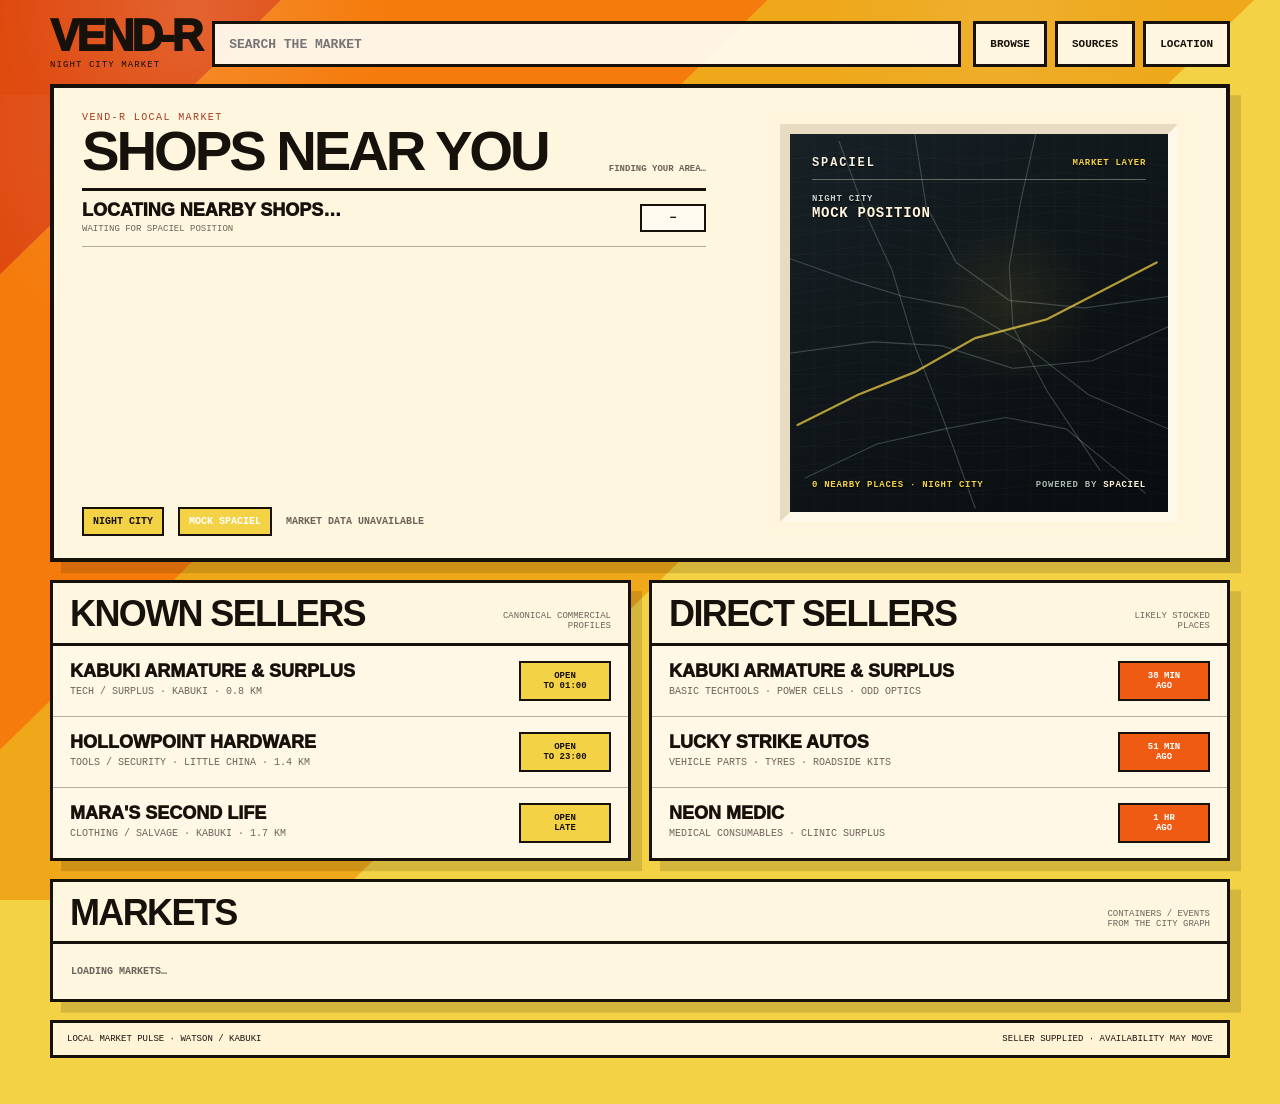
==== commit 4cab653f: "Apply § eurobuck currency mark and approved current font to all Vend-R prices" ====
--- a/index.html
+++ b/index.html
@@ -437,7 +437,7 @@
   text-align:left;
   cursor:pointer;
 }
-.home-nearby-row:not(.shop-photo-card):hover{background:rgba(244,210,70,.12)}
+.home-nearby-row:hover{background:rgba(244,210,70,.12)}
 .home-nearby-name{
   font-size:18px;
   font-weight:1000;
@@ -681,7 +681,7 @@
   cursor:pointer;
 }
 .list-row:last-child{border-bottom:0}
-.list-row:not(.shop-photo-card):hover{background:rgba(255,255,255,.38)}
+.list-row:hover{background:rgba(255,255,255,.38)}
 .row-title{
   font-weight:1000;
   font-size:18px;
@@ -1716,7 +1716,7 @@
 }
 
 .mini-card[data-shop]{cursor:pointer}
-.mini-card[data-shop]:not(.shop-photo-card):hover{background:rgba(255,255,255,.48)}
+.mini-card[data-shop]:hover{background:rgba(255,255,255,.48)}
 .action-btn[disabled]{opacity:.65;cursor:default}
 
 /* Place hierarchy: containers render child businesses in the main list. */
@@ -1901,264 +1901,42 @@
 .search-suggest{scrollbar-gutter:auto}
 
 
-/* Shop-design pass: places have edge-to-edge photographs; items keep cream cards. */
-.shop-photo-card{
-  --shop-image:linear-gradient(135deg,#5a4a39,#17110c);
-  --shop-image-position:50% 50%;
-  position:relative;isolation:isolate;overflow:hidden;color:var(--cream);
-  background-color:#302921;
-  background-image:linear-gradient(180deg,rgba(14,10,8,.04) 18%,rgba(14,10,8,.32) 55%,rgba(14,10,8,.89) 100%),var(--shop-image);
-  background-size:cover;background-position:center,var(--shop-image-position);
-  transition:filter .18s ease;
-}
-.shop-photo-card:hover{filter:none}
-.shop-photo-card:focus-visible{outline:3px solid var(--rear-4);outline-offset:-4px}
-.home-nearby-list{display:grid;align-content:start;gap:8px}
-.home-nearby-row.shop-photo-card{min-height:78px;border:0;padding:11px 13px;grid-template-columns:minmax(0,1fr) auto;align-items:end}
-.home-nearby-row.shop-photo-card:hover{background-color:#302921}
-.home-nearby-row.shop-photo-card .home-nearby-name{
-  color:var(--cream);font-size:clamp(16px,1.8vw,22px);line-height:.98;text-shadow:0 1px 5px rgba(0,0,0,.65)
-}
-.home-nearby-row.shop-photo-card .home-nearby-meta{color:rgba(255,246,223,.86);text-shadow:0 1px 4px #000}
-.home-nearby-row.shop-photo-card .home-nearby-distance{
-  min-width:0;border:1px solid rgba(255,246,223,.5);background:rgba(12,9,7,.55);color:#f6d448;padding:6px 8px
-}
-.shop-photo-panel .list-row.shop-photo-card{
-  display:flex;justify-content:space-between;align-items:flex-end;gap:12px;
-  min-height:142px;width:calc(100% - 18px);padding:16px 17px;margin:9px;border:0
-}
-.shop-photo-panel .list-row.shop-photo-card:last-child{margin-bottom:9px}
-.shop-photo-panel .list-row.shop-photo-card .row-title{
-  color:var(--cream);font-size:clamp(21px,2.25vw,31px);line-height:.93;text-shadow:0 2px 5px rgba(0,0,0,.55)
-}
-.shop-photo-panel .list-row.shop-photo-card .row-sub{
-  color:rgba(255,246,223,.88);font-size:10px;line-height:1.4;text-shadow:0 1px 4px #000
-}
-.shop-photo-panel .list-row.shop-photo-card .row-status{
-  flex:none;min-width:0;max-width:35%;border:1px solid rgba(255,246,223,.55);
-  background:rgba(13,10,8,.68);color:var(--rear-4);padding:7px
-}
-.shop-photo-panel .cards-3{gap:10px;padding:10px}
-.mini-card.shop-photo-card{
-  min-height:230px;border:0;padding:20px 16px 16px;display:flex;
-  flex-direction:column;justify-content:flex-end;cursor:pointer
-}
-.mini-card.shop-photo-card .mini-time{color:#f6d448;text-shadow:0 1px 3px #000}
-.mini-card.shop-photo-card h3{
-  color:var(--cream);font-size:clamp(22px,2.5vw,31px);text-shadow:0 2px 5px #000;overflow-wrap:anywhere
-}
-.mini-card.shop-photo-card p{
-  color:rgba(255,246,223,.9);display:-webkit-box;-webkit-box-orient:vertical;-webkit-line-clamp:2;
-  overflow:hidden;text-shadow:0 1px 3px #000
-}
-.mini-card.shop-photo-card .mini-dist{border-color:rgba(255,246,223,.6);color:#f6d448}
-.vendor-hero{border:0;background:transparent;overflow:visible}
-.vendor-photo-strip{min-height:0;aspect-ratio:16/9;max-height:520px;padding:26px 28px 25px;background-repeat:no-repeat;background-size:cover;background-position:center;isolation:isolate}
-.vendor-photo-strip:after{background:linear-gradient(180deg,transparent 60%,rgba(0,0,0,.12))}
-.vendor-photo-strip .hero-title.vendor{
-  font-size:clamp(44px,5.8vw,88px);line-height:.9;max-width:20ch;margin:7px 0 0;overflow-wrap:anywhere
-}
-.vendor-info-body{background:var(--cream);border:var(--panel-border);border-top:0}
-.vendor-photo-credit{color:#f6d448}
-@media (max-width:760px){
-  .hero.home-hero{background:transparent;border:0;box-shadow:none;padding:0}
-  .home-hero-copy{padding:0}
-  .home-nearby-head{padding:8px 0 13px}
-  .home-nearby-row.shop-photo-card{min-height:102px}
-  .home-nearby-row.shop-photo-card .home-nearby-name{font-size:21px}
-  .home-hero .spaciel-aperture{margin:16px 0 0;width:100%}
-  .shop-photo-panel{background:transparent;border:0;box-shadow:none}
-  .shop-photo-panel>.section-head{border:0;padding:10px 1px 14px}
-  .shop-photo-panel .list-row.shop-photo-card{min-height:162px;width:100%;margin:0 0 10px}
-  .shop-photo-panel .list-row.shop-photo-card:last-child{margin-bottom:0}
-  .shop-photo-panel .cards-3{gap:10px;padding:0}
-  .mini-card.shop-photo-card{min-height:210px}
-  .vendor-photo-strip{min-height:0;aspect-ratio:16/9;max-height:none;padding:18px 18px 22px}
-  .vendor-photo-strip .hero-title.vendor{font-size:clamp(32px,9.1vw,54px);line-height:.91;margin:5px 0 0}
-  .vendor-info-body{margin-top:12px;padding:18px;border:var(--panel-border)}
-}
-@media (prefers-reduced-motion:reduce){.shop-photo-card{transition:none}}
-
-
-/* Shop photographs never change their source on hover, press or focus. */
-.hero.vendor-hero{padding:0}
-
-
-/* =====================================================
-   ITEM CATALOGUE COMPONENTS — three 4:3 image formats
-   Full item: 4:3 image / copy; search & stock: thumb row;
-   browse: square-ish card with information and price below.
-   Images belong to items, never full-bleed shop backgrounds.
-   ===================================================== */
-.item-hero-grid{
-  display:grid;
-  grid-template-columns:minmax(0,.95fr) minmax(0,1.05fr);
-  align-items:start;
-}
-.item-image{
-  width:100%;
-  height:auto;
-  min-height:0;
-  aspect-ratio:4/3;
-  border-right:4px solid var(--ink);
-  border-bottom:0;
-  background-size:cover;
-  background-position:50% 50%;
-}
-.item-copy{min-width:0}
-.item-hero .item-stat-grid{grid-template-columns:repeat(2,minmax(0,1fr))}
-.item-hero .item-stat.price{background:var(--rear-4);grid-column:1/-1}
-.item-hero .item-stat.price dd{font-size:clamp(25px,3vw,38px);line-height:1}
-.item-hero .item-identity{
-  font:900 11px/1.35 ui-monospace,SFMono-Regular,Menlo,monospace;
-  text-transform:uppercase;
-  letter-spacing:.06em;
-  color:var(--muted);
-  margin:-2px 0 13px;
-}
-.item-hero .item-copy .hero-title{font-size:clamp(32px,4vw,60px);line-height:.94;overflow-wrap:anywhere}
-.catalogue-thumb{
-  --catalogue-image:linear-gradient(135deg,#d6c9aa,#f6efd9);
-  --catalogue-position:50% 50%;
-  display:block;
-  aspect-ratio:4/3;
-  width:100%;
-  min-width:0;
-  background-color:#e7deca;
-  background-image:var(--catalogue-image);
-  background-size:cover;
-  background-position:var(--catalogue-position);
-  background-repeat:no-repeat;
-  border:1px solid rgba(23,17,12,.2);
-  flex:none;
-  overflow:hidden;
-}
-.catalogue-thumb:not(.has-photo)::after{
-  content:"ITEM";display:grid;place-items:center;width:100%;height:100%;
-  font:900 9px ui-monospace,monospace;letter-spacing:.13em;color:#8a7962
-}
-/* Dense stock rows: photograph is beside details, never behind them. */
-#stockList .stock-row.catalogue-list-row{
-  grid-template-columns:102px minmax(0,1.1fr) minmax(95px,.48fr) auto;
-  gap:13px;
-}
-#stockList .catalogue-list-row .stock-name{font-size:clamp(16px,1.8vw,22px)}
-#stockList .catalogue-list-row .catalogue-thumb{width:102px}
-#stockList.stock-tile-grid{
-  display:grid;
-  grid-template-columns:repeat(auto-fill,minmax(185px,1fr));
-  gap:11px;
-  padding:13px;
-}
-#stockList.stock-tile-grid .stock-row.catalogue-tile{
-  display:flex;flex-direction:column;align-items:stretch;gap:0;
-  border:2px solid var(--ink);background:var(--paper);padding:7px;min-width:0;
-  cursor:pointer;
-}
-#stockList.stock-tile-grid .catalogue-tile .catalogue-thumb{width:100%}
-#stockList.stock-tile-grid .catalogue-tile .stock-text{flex:1;padding:10px 5px 4px}
-#stockList.stock-tile-grid .catalogue-tile .stock-name{font-size:18px;line-height:.98}
-#stockList.stock-tile-grid .catalogue-tile .stock-sub{font-size:9px}
-#stockList.stock-tile-grid .catalogue-tile .stock-meta{
-  width:100%;padding:6px 5px 8px;font-size:10px
-}
-#stockList.stock-tile-grid .catalogue-tile .price{
-  width:calc(100% + 14px);margin:0 -7px -7px;
-  text-align:left;background:var(--rear-4);padding:10px 12px;
-  border-top:2px solid var(--ink);font-size:21px
-}
-.item-display-switch{
-  display:inline-flex;align-items:center;gap:0;flex:none;
-  border:2px solid var(--ink);background:var(--paper);
-}
-.item-display-switch button{
-  padding:7px 9px;border:0;background:transparent;
-  font:900 10px ui-monospace,SFMono-Regular,Menlo,monospace;
-  text-transform:uppercase;color:var(--ink);cursor:pointer
-}
-.item-display-switch button+button{border-left:2px solid var(--ink)}
-.item-display-switch button[aria-pressed="true"]{background:var(--rear-4)}
-.stock-browser-nav .item-display-switch{margin-left:auto}
-.results-sort .item-display-switch{margin-left:auto}
-.search-offer:not(.catalogue-tile){
-  grid-template-columns:92px minmax(0,1.2fr) minmax(0,.85fr) auto;
-}
-.search-offer:not(.catalogue-tile) .catalogue-thumb{width:92px}
-.search-offer.exact-mode:not(.catalogue-tile) .item-col{display:block}
-.search-offer-list.catalogue-grid{
-  display:grid;grid-template-columns:repeat(auto-fill,minmax(180px,1fr));
-  gap:12px;padding:12px;background:var(--cream)
-}
-.search-offer-list.catalogue-grid .search-offer.catalogue-tile{
-  display:flex;flex-direction:column;gap:0;align-items:stretch;
-  min-width:0;padding:7px;border:2px solid var(--ink);
-  background:var(--paper);text-align:left;overflow:hidden
-}
-.search-offer-list.catalogue-grid .catalogue-tile .catalogue-thumb{width:100%}
-.search-offer-list.catalogue-grid .catalogue-tile .item-col{display:block;flex:1;padding:10px 5px 7px}
-.search-offer-list.catalogue-grid .catalogue-tile .item-name{font-size:19px}
-.search-offer-list.catalogue-grid .catalogue-tile .seller-col{padding:0 5px 9px}
-.search-offer-list.catalogue-grid .catalogue-tile .seller-name{font-size:12px}
-.search-offer-list.catalogue-grid .catalogue-tile .price-block{
-  width:calc(100% + 14px);min-width:0;margin:0 -7px -7px;
-  padding:9px 12px;background:var(--rear-4);border-top:2px solid var(--ink);
-  text-align:left
-}
-.search-offer-list.catalogue-grid .catalogue-tile .price{font-size:23px}
-.item-related,.related-items{
-  display:grid;grid-template-columns:repeat(auto-fill,minmax(165px,1fr));gap:9px;padding:10px
-}
-.item-related .catalogue-related,.related-items .catalogue-related{
-  display:flex;flex-direction:column;align-items:stretch;gap:0;
-  min-width:0;border:2px solid var(--ink);background:var(--paper);
-  padding:6px;text-align:left;cursor:pointer
-}
-.item-related .catalogue-related .catalogue-thumb,
-.related-items .catalogue-related .catalogue-thumb{width:100%;margin-bottom:10px}
-.item-related .catalogue-related .related-copy,
-.related-items .catalogue-related .related-copy{display:block;flex:1;padding:0 5px 9px;min-width:0}
-.item-related .catalogue-related strong,
-.related-items .catalogue-related strong{font-size:16px;line-height:1.03}
-.item-related .catalogue-related .related-action,
-.related-items .catalogue-related .related-action{
-  display:block;background:var(--rear-4);color:var(--ink);
-  font:900 10px ui-monospace,monospace;text-transform:uppercase;
-  padding:9px;margin:0 -6px -6px;border-top:2px solid var(--ink)
-}
-@media (max-width:760px){
-  .item-hero-grid{grid-template-columns:1fr}
-  .item-image{
-    width:100%;height:auto;min-height:0;aspect-ratio:4/3;
-    border-right:0;border-bottom:4px solid var(--ink)
-  }
-  .item-hero .item-stat-grid{grid-template-columns:repeat(2,minmax(0,1fr))}
-  #stockList .stock-row.catalogue-list-row{
-    grid-template-columns:76px minmax(0,1fr) auto;gap:10px;padding:10px 12px
-  }
-  #stockList .catalogue-list-row .catalogue-thumb{width:76px;grid-row:1/span 2}
-  #stockList .catalogue-list-row .stock-text{grid-column:2;grid-row:1}
-  #stockList .catalogue-list-row .stock-meta{grid-column:2;grid-row:2;font-size:9px}
-  #stockList .catalogue-list-row .stock-meta strong{font-size:11px}
-  #stockList .catalogue-list-row .price{grid-column:3;grid-row:1/span 2;font-size:15px}
-  .search-offer:not(.catalogue-tile){
-    grid-template-columns:76px minmax(0,1fr) auto;gap:10px;padding:10px
-  }
-  .search-offer:not(.catalogue-tile) .catalogue-thumb{width:76px;grid-column:1;grid-row:1/span 2}
-  .search-offer:not(.catalogue-tile) .item-col{grid-column:2;grid-row:1}
-  .search-offer:not(.catalogue-tile) .seller-col{grid-column:2;grid-row:2}
-  .search-offer:not(.catalogue-tile) .price-block{grid-column:3;grid-row:1/span 2;min-width:0}
-  .search-offer:not(.catalogue-tile) .item-name{font-size:16px}
-  .search-offer:not(.catalogue-tile) .seller-name{font-size:12px}
-  .search-offer:not(.catalogue-tile) .price{font-size:15px}
-  .search-offer-list.catalogue-grid,
-  #stockList.stock-tile-grid{grid-template-columns:repeat(2,minmax(0,1fr));gap:8px;padding:8px}
-  .item-related,.related-items{grid-template-columns:repeat(2,minmax(0,1fr));gap:8px;padding:8px}
-}
-@media (max-width:375px){
-  .item-display-switch button{padding:6px 7px}
-  .search-offer:not(.catalogue-tile){grid-template-columns:65px minmax(0,1fr) auto;gap:7px}
-  .search-offer:not(.catalogue-tile) .catalogue-thumb{width:65px}
-  .search-offer:not(.catalogue-tile) .price{font-size:13px}
+/* Vend-R shop taxonomy v1.0 */
+.vendor-hero .known-grid.standard-taxonomy{display:flex;flex-direction:column;gap:13px;padding:14px 0 1px;grid-template-columns:none}
+.known-group-heading{font:900 10px/1.3 ui-monospace,Menlo,monospace;letter-spacing:.12em;margin-bottom:7px;color:var(--ink)}
+.known-tag-list{display:flex;flex-wrap:wrap;gap:7px}
+.known-tag{background:#fff7df;border:2px solid var(--ink);padding:8px 10px;text-align:left;font:850 11px/1.25 ui-monospace,Menlo,monospace;text-transform:uppercase;cursor:pointer;color:var(--ink)}
+.known-tag:hover,.known-tag:focus-visible{background:#f5d446}
+.no-tags{color:var(--muted);font:11px/1.4 ui-monospace,Menlo,monospace}
+.vendor-additional-copy{margin-top:10px!important}
+.taxonomy-dialog{border:3px solid var(--ink);background:#fff6dd;color:var(--ink);box-shadow:9px 9px 0 #17110c70;padding:0;width:min(92vw,580px);max-height:82dvh;overflow:auto}
+.taxonomy-dialog::backdrop{background:rgba(12,10,8,.74)}
+.taxonomy-dialog-head{position:sticky;top:0;background:#f5d446;padding:15px 17px;border-bottom:3px solid var(--ink);display:flex;gap:12px;align-items:center;justify-content:space-between}
+.taxonomy-dialog-head h2{font:1000 23px/1 Impact,'Arial Narrow',Arial,sans-serif;text-transform:uppercase;margin:4px 0 0}
+.taxonomy-dialog-head small{font:800 10px ui-monospace,Menlo,monospace;letter-spacing:.08em}
+.taxonomy-dialog-close{background:#fff9e9;border:2px solid var(--ink);font-weight:900;font-size:20px;width:38px;height:38px;cursor:pointer}
+.taxonomy-dialog-summary{padding:13px 17px;font-size:12px;line-height:1.4}
+.taxonomy-results{padding:0 16px 17px}
+.taxonomy-result{display:block;width:100%;text-align:left;background:#fffaf1;border:2px solid var(--ink);padding:13px;margin:0 0 8px;cursor:pointer}
+.taxonomy-result:hover{background:#ffdf73}
+.taxonomy-result strong{display:block;text-transform:uppercase;font:900 16px Impact,'Arial Narrow',Arial,sans-serif}
+.taxonomy-result small{display:block;margin-top:4px;font:10px ui-monospace,Menlo,monospace}
+
+/* APPROVED VEND-R PRICE TYPOGRAPHY
+   Product and shop price figures use the same current Arial/Helvetica
+   family as product names. Small labels remain in the original mono. */
+.search-offer .price,
+.stock-row > .price,
+.offer-readout strong,
+.item-stat.price dd,
+.item-offer-price,
+.nearby-price,
+#itemOfferPrice,
+#itemBookPrice,
+#offerPrice {
+  font-family:Arial,Helvetica,sans-serif;
+  font-weight:900;
+  font-variant-numeric:tabular-nums;
 }
 
 </style>
@@ -2239,7 +2017,7 @@
       </section>
 
       <div class="grid-2">
-        <section class="panel shop-photo-panel" id="primarySellerPanel">
+        <section class="panel" id="primarySellerPanel">
           <div class="section-head">
             <h2 id="primarySellerTitle">Known sellers</h2>
             <span id="primarySellerMeta">Canonical commercial<br>profiles</span>
@@ -2270,7 +2048,7 @@
           </button>
         </section>
 
-        <section class="panel shop-photo-panel" id="secondarySellerPanel">
+        <section class="panel" id="secondarySellerPanel">
           <div class="section-head">
             <h2 id="secondarySellerTitle">Direct sellers</h2>
             <span id="secondarySellerMeta">Likely stocked<br>places</span>
@@ -2301,7 +2079,7 @@
           </button>
         </section>
 
-        <section class="panel shop-photo-panel grid-wide" id="marketPanel">
+        <section class="panel grid-wide" id="marketPanel">
           <div class="section-head">
             <h2 id="marketPanelTitle">Markets</h2>
             <span id="marketPanelMeta">Containers / events<br>from the city graph</span>
@@ -2373,10 +2151,6 @@
           <button type="button" data-sort="condition">Condition</button>
           <button type="button" data-sort="availability">Availability</button>
           <button type="button" data-sort="stock">Stock level</button>
-          <div class="item-display-switch" aria-label="Search item display">
-            <button type="button" data-item-view="list" aria-pressed="true">☷ List</button>
-            <button type="button" data-item-view="grid" aria-pressed="false">▦ Grid</button>
-          </div>
         </div>
         <div class="search-offer-list" id="availableOffersList"></div>
       </section>
@@ -2464,14 +2238,13 @@
           <div class="item-copy">
             <div class="kicker" id="itemKicker">Catalogue item</div>
             <h1 class="hero-title" id="itemName">Item</h1>
-            <div class="item-identity" id="itemByline">Catalogue identity</div>
             <p class="item-description" id="itemDescription">Loading catalogue description…</p>
 
             <dl class="item-stat-grid">
-              <div class="item-stat price"><dt>Book price</dt><dd id="itemBookPrice">—</dd></div>
-              <div class="item-stat"><dt>Price tier</dt><dd id="itemPriceTier">—</dd></div>
+              <div class="item-stat price"><dt>Price tier</dt><dd id="itemPriceTier">—</dd></div>
               <div class="item-stat availability"><dt>Availability</dt><dd id="itemAvailability">—</dd></div>
               <div class="item-stat"><dt>Manufacturer</dt><dd id="itemManufacturer">—</dd></div>
+              <div class="item-stat"><dt>Book price</dt><dd id="itemBookPrice">—</dd></div>
               <div class="item-stat"><dt>Category</dt><dd id="itemCategory">—</dd></div>
               <div class="item-stat"><dt>Source</dt><dd><button class="source-link" id="itemSource" type="button">—</button></dd></div>
               <div class="item-stat"><dt>Catalogue ID</dt><dd id="itemCatalogueId">—</dd></div>
@@ -2576,15 +2349,15 @@
 
           <div class="vendor-context-grid">
             <div class="vendor-context-copy">
-              <div class="kicker" id="contextKicker">Commercial context</div>
+              <div class="kicker" id="contextKicker">Location context</div>
               <h3 id="contextTitle">Night City</h3>
               <p id="contextCopy">Loading local market context…</p>
               <div class="market-line" id="contextLine">Night City market feed</div>
             </div>
             <div class="vendor-known">
               <div class="section-head">
-                <h2>Known for</h2>
-                <span>Local pattern</span>
+                <h2>Shop tags</h2>
+                <span>Controlled categories</span>
               </div>
               <div class="known-grid" id="knownGrid">
                 <span>Loading seller profile…</span>
@@ -2623,10 +2396,6 @@
           <div class="stock-filter-row" id="stockFilters"></div>
           <div class="stock-browser-nav">
             <span id="stockBrowserMeta">All stock</span>
-            <div class="item-display-switch" aria-label="Stock item display">
-              <button type="button" data-stock-view="list" aria-pressed="true">☷ List</button>
-              <button type="button" data-stock-view="grid" aria-pressed="false">▦ Grid</button>
-            </div>
             <div class="stock-pager">
               <button type="button" id="stockPrev" aria-label="Previous stock page">←</button>
               <span class="stock-page-status" id="stockPageStatus">1 / 1</span>
@@ -2725,11 +2494,6 @@
   const layerRect = scrollShadowLayer.getBoundingClientRect();
   document.querySelectorAll(`.view.active :is(${headerShadowSelector})`).forEach(el=>{
     if(!el.getClientRects().length) return;
-    // Borderless photographic sections on mobile have no parent box:
-    // their former shadow-copy was casting a shadow over empty background.
-    if(el.matches('.vendor-hero'))return;
-    if(window.matchMedia('(max-width:760px)').matches &&
-       el.matches('.home-hero,.shop-photo-panel'))return;
     current.add(el);
     let copy = shadowCopies.get(el);
     if(!copy){
@@ -3399,20 +3163,6 @@
     .sort((a,b)=>a.score-b.score||String(a.seller.name).localeCompare(String(b.seller.name)))
     .slice(0,limit);
 }
-function shopPhotoStyle(shop){
-  // The shop name is real text; its background photograph is decorative.
-  const raw=String(shop?.image?.image_url||'').trim();
-  if(!raw)return '';
-  let imageUrl;
-  try{
-    const parsed=new URL(raw,location.href);
-    if(!['http:','https:'].includes(parsed.protocol))return '';
-    imageUrl=parsed.href.replace(/["'()\\\r\n]/g,c=>encodeURIComponent(c));
-  }catch(_){return ''}
-  const pct=v=>Math.max(0,Math.min(1,Number.isFinite(Number(v))?Number(v):.5))*100;
-  const x=pct(shop.image.focal_x).toFixed(1),y=pct(shop.image.focal_y).toFixed(1);
-  return ' style="--shop-image:url(&quot;'+esc(imageUrl)+'&quot;);--shop-image-position:'+x+'% '+y+'%"';
-}
 function renderHomeNearby(){
   const list=document.getElementById('homeNearbyList');
   if(!list)return;
@@ -3422,7 +3172,7 @@
     return;
   }
   list.innerHTML=rows.map(({seller,label})=>
-    '<button class="home-nearby-row shop-photo-card" type="button"'+shopPhotoStyle(seller)+' data-shop="'+esc(seller.entity_id)+'">'+
+    '<button class="home-nearby-row" type="button" data-shop="'+esc(seller.entity_id)+'">'+
       '<div><div class="home-nearby-name">'+esc(seller.name)+'</div>'+
       '<div class="home-nearby-meta">'+esc([seller.type,seller.district].filter(Boolean).join(' · '))+'</div></div>'+
       '<div class="home-nearby-distance">'+esc(label)+'</div>'+
@@ -3431,7 +3181,7 @@
   bindSellerClicks(list);
 }
 function sellerRow(s,sub,status){
-  return '<button class="list-row shop-photo-card"'+shopPhotoStyle(s)+' data-shop="'+esc(s.entity_id)+'"><div>'+
+  return '<button class="list-row" data-shop="'+esc(s.entity_id)+'"><div>'+
     '<div class="row-title">'+esc(s.name)+'</div>'+
     '<div class="row-sub">'+esc(sub||[s.type,s.district].filter(Boolean).join(' · '))+'</div></div>'+
     '<div class="row-status">'+esc(status||modeLabel(s.stock_mode))+'</div></button>';
@@ -3442,9 +3192,6 @@
     const offers=offerMap?.get(id)||[];
     const focus=offers.find(o=>o.kind==='available')||offers[0]||null;
     openVendor(id,focus);
-    if(el.tagName!=='BUTTON')el.addEventListener('keydown',event=>{
-      if(event.key==='Enter'||event.key===' '){event.preventDefault();el.click()}
-    });
   }));
 }
 function renderSellerPanel(panel,slice,subFn,statusFn,offerMap=null){
@@ -3456,7 +3203,7 @@
 function renderMarkets(rows){
   const cards=document.getElementById('marketCards');
   cards.innerHTML=rows.slice(0,3).map(s=>
-    '<article class="mini-card shop-photo-card"'+shopPhotoStyle(s)+' data-shop="'+esc(s.entity_id)+'" role="button" tabindex="0" aria-label="View '+esc(s.name)+'">'+
+    '<article class="mini-card" data-shop="'+esc(s.entity_id)+'" tabindex="0">'+
     '<div class="mini-time">'+esc(modeLabel(s.stock_mode))+'</div>'+
     '<h3>'+esc(s.name)+'</h3>'+
     '<p>'+esc(s.copy||'Canonical market or multi-vendor place in the Night City commercial graph.')+'</p>'+
@@ -3506,12 +3253,22 @@
   if(o.distance!==null&&o.distance!==undefined)parts.push(String(o.distance));
   return parts.join(' · ')||'Night City';
 }
+// Vend-R storefront prices are numeric eurobucks with a single display mark.
+// The § sign is purely presentational; inventory and catalogue values stay numeric.
 function moneyEb(v){
-  if(v===null||v===undefined)return '—';
-  return Number(v).toLocaleString()+'eb';
+  if(v===null||v===undefined||v==='')return '—';
+  const amount=Number(v);
+  return Number.isFinite(amount)?'§'+amount.toLocaleString():'—';
+}
+function eurobuckPriceLabel(label){
+  if(label===null||label===undefined||String(label).trim()==='')return null;
+  // Seller-specific prose must remain intact, but legacy currency amounts
+  // embedded in that prose are presented using our chosen § convention.
+  return String(label).replace(/(?:€\$|§)\s*([0-9][0-9,]*(?:\.[0-9]+)?)|([0-9][0-9,]*(?:\.[0-9]+)?)\s*eb\b|\beb\s*([0-9][0-9,]*(?:\.[0-9]+)?)/gi,
+    (_,before,after,prefixed)=>moneyEb(Number(String(before||after||prefixed).replace(/,/g,''))));
 }
 function priceText(v,label=null){
-  return label||moneyEb(v);
+  return eurobuckPriceLabel(label)??moneyEb(v);
 }
 function quantityText(row,short=false){
   if(row?.quantity_label)return short?String(row.quantity_label).toUpperCase():String(row.quantity_label);
@@ -4141,7 +3898,7 @@
   if(isFoodDrinkVenue(s)){
     return '<article class="stock-row menu-row'+rowClass+'" role="button" tabindex="0" data-stock-item="'+esc(row.item_id)+'" data-category="'+esc(stockDepartmentKey(row))+'" data-search="'+esc(stockSearchText(row))+'"><div>'+
       '<div class="stock-name'+nameClass+'">'+esc(row.name)+'</div></div>'+
-      '<div class="price">'+esc(row.asking_price==null?'—':Number(row.asking_price).toLocaleString()+'eb')+'</div></article>';
+      '<div class="price">'+esc(moneyEb(row.asking_price))+'</div></article>';
   }
   const flowLabel=row.last_change||null;
   const flavourText=Array.isArray(row.variants)&&row.variants.length
@@ -4498,8 +4255,8 @@
   if(s.image&&s.image.image_url){
     const fx=Math.max(0,Math.min(1,Number(s.image.focal_x??0.5)))*100;
     const fy=Math.max(0,Math.min(1,Number(s.image.focal_y??0.5)))*100;
-    photoStrip.style.backgroundImage='linear-gradient(0deg,rgba(12,9,8,.88) 0%,rgba(12,9,8,.40) 37%,rgba(12,9,8,.02) 78%), url("'+String(s.image.image_url).replace(/"/g,'%22')+'")';
-    photoStrip.style.backgroundPosition=(fx*100)+'% '+(fy*100)+'%';
+    photoStrip.style.backgroundImage='linear-gradient(90deg,rgba(23,17,12,.48) 0%,rgba(23,17,12,.22) 46%,rgba(23,17,12,.04) 100%), url("'+String(s.image.image_url).replace(/"/g,'%22')+'")';
+    photoStrip.style.backgroundPosition='50% 50%';
     photoCredit.innerHTML='PHOTO · <a href="'+esc(s.image.source_url)+'" target="_blank" rel="noopener">'+esc(s.image.photographer)+'</a> / <a href="'+esc(s.image.attribution_url)+'" target="_blank" rel="noopener">UNSPLASH</a>';
   }else{
     photoStrip.style.backgroundImage='linear-gradient(135deg,#3c3329,#17110c)';
@@ -4551,19 +4308,29 @@
     document.getElementById('contextCopy').textContent=parent.copy||('Part of '+parent.name+'.');
     document.getElementById('contextLine').textContent='View containing location';
   }else{
-    document.getElementById('contextKicker').textContent='Commercial context';
+    document.getElementById('contextKicker').textContent='Location context';
     document.getElementById('contextTitle').textContent=s.district||'Night City';
     document.getElementById('contextCopy').textContent=s.other||s.short_description||s.copy||s.modelling_note||'';
     document.getElementById('contextLine').textContent=(menuMode?'MENU':modeLabel(s.stock_mode))+' · '+(s.type||'seller');
   }
-  const display=s.display_tags||{};
-  const known=[...new Set([
-    s.shop_scale?('SIZE · '+String(s.shop_scale).toUpperCase()):null,
-    ...(display.known_for||[]),
-    ...(display.trade||[]),
-    ...String(s.tags||'').split('|').map(x=>x.trim()).filter(Boolean)
-  ].filter(Boolean))].slice(0,6);
-  document.getElementById('knownGrid').innerHTML=(known.length?known:[s.type].filter(Boolean)).map(x=>'<span>'+esc(x)+'</span>').join('');
+  // Public tags classify shops; unique shop details belong in descriptive copy.
+  const display=s.stock_profile_present===false?{}:(s.display_tags||{});
+  const tagGroups=[['type','TYPE'],['known_for','KNOWN FOR'],['services','SERVICES'],['trade','TRADE']];
+  const markup=tagGroups.map(([key,label])=>{
+    const tags=[...new Set(Array.isArray(display[key])?display[key].filter(x=>typeof x==='string'&&x.trim()):[])];
+    if(!tags.length)return '';
+    return '<section class="known-group"><div class="known-group-heading">'+label+'</div><div class="known-tag-list">'+tags.map(x=>'<button type="button" class="known-tag" data-taxonomy-key="'+esc(key)+'" data-taxonomy-value="'+esc(x)+'" title="Find shops tagged '+esc(x)+'">'+esc(x)+'</button>').join('')+'</div></section>';
+  }).join('');
+  const knownNode=document.getElementById('knownGrid');
+  knownNode.classList.add('standard-taxonomy');
+  knownNode.innerHTML=markup||'<span class="no-tags">No classified shop tags for this location.</span>';
+  const extraCopy=String(s.other||'').trim();
+  const baseCopy=String(s.blurb||s.copy||s.short_description||'').trim();
+  let extraNode=document.getElementById('vendorAdditionalCopy');
+  const copyNode=document.getElementById('vendorCopy');
+  if(!extraNode){extraNode=document.createElement('p');extraNode.id='vendorAdditionalCopy';extraNode.className='vendor-additional-copy';copyNode.insertAdjacentElement('afterend',extraNode);}
+  extraNode.hidden=!extraCopy||baseCopy.includes(extraCopy)||(!children.length&&!unnamedRetail&&!parent);
+  extraNode.textContent=extraNode.hidden?'':extraCopy;
   const focus=offers||null;
   currentFocusOffer=focus;
   const exact=focus?(s.stock||[]).find(r=>String(r.item_id)===String(focus.item_id)):null;
@@ -4574,7 +4341,7 @@
     document.getElementById('offerItemName').textContent=focus.item_name||exact?.name||'Selected item';
     if(exact){
       document.getElementById('offerKicker').textContent=menuMode?'Menu item':'Current offer';
-      document.getElementById('offerPrice').textContent=exact.asking_price==null?'—':Number(exact.asking_price).toLocaleString()+'eb';
+      document.getElementById('offerPrice').textContent=moneyEb(exact.asking_price);
       document.getElementById('offerQuantity').textContent=menuMode?'MENU ITEM':((exact.quantity==null?'On demand':String(exact.quantity)+' available')+' · '+(exact.condition||'stock item'));
       document.getElementById('offerSub').textContent=menuMode?'This menu item brought you to '+(s.name||'this venue')+'.':[exact.availability_label,exact.price_tier,'This is the item that brought you to '+(s.name||'this seller')+'.'].filter(Boolean).join(' · ');
     }else{
@@ -4860,6 +4627,33 @@
   }
 });
 
+
+// Tag discovery matches sellers from the user's currently enabled sources.
+const taxonomyDialog=document.createElement('dialog');
+taxonomyDialog.className='taxonomy-dialog';
+taxonomyDialog.id='vendrTaxonomyDialog';
+taxonomyDialog.innerHTML='<div class="taxonomy-dialog-head"><div><small>VEND-R / SHOP CLASSIFICATION</small><h2 id="taxonomyDialogTitle">Browse a tag</h2></div><button type="button" class="taxonomy-dialog-close" aria-label="Close">×</button></div><div class="taxonomy-dialog-summary" id="taxonomyDialogSummary"></div><div class="taxonomy-results" id="taxonomyDialogResults"></div>';
+document.body.appendChild(taxonomyDialog);
+taxonomyDialog.querySelector('.taxonomy-dialog-close').addEventListener('click',()=>taxonomyDialog.close());
+taxonomyDialog.addEventListener('click',event=>{
+ if(event.target===taxonomyDialog){taxonomyDialog.close();return}
+ const option=event.target.closest('button[data-tax-shop]');
+ if(option){taxonomyDialog.close();openVendor(option.dataset.taxShop)}
+});
+document.getElementById('knownGrid').addEventListener('click',event=>{
+ const tag=event.target.closest('button[data-taxonomy-key]');
+ if(!tag)return;
+ const key=tag.dataset.taxonomyKey,value=tag.dataset.taxonomyValue;
+ const matches=sellers.filter(x=>x.stock_profile_present!==false&&Array.isArray(x.display_tags?.[key])&&x.display_tags[key].includes(value))
+   .sort((a,b)=>String(a.name||'').localeCompare(String(b.name||'')));
+ document.getElementById('taxonomyDialogTitle').textContent=value;
+ document.getElementById('taxonomyDialogSummary').textContent=matches.length+' matching location'+(matches.length===1?'':'s')+' among your currently enabled sources. Tags group establishments; unique shop details remain in descriptions.';
+ document.getElementById('taxonomyDialogResults').innerHTML=matches.length?matches.map(x=>
+  '<button type="button" class="taxonomy-result" data-tax-shop="'+esc(x.entity_id)+'"><strong>'+esc(x.name||'Unnamed location')+'</strong><small>'+esc((x.district||'Night City')+' · '+((x.display_tags?.type||[])[0]||'Commercial location'))+'</small></button>'
+ ).join(''):'<p>No other currently enabled listings have this tag.</p>';
+ taxonomyDialog.showModal();
+});
+
 boot();
 </script>
 </body>
